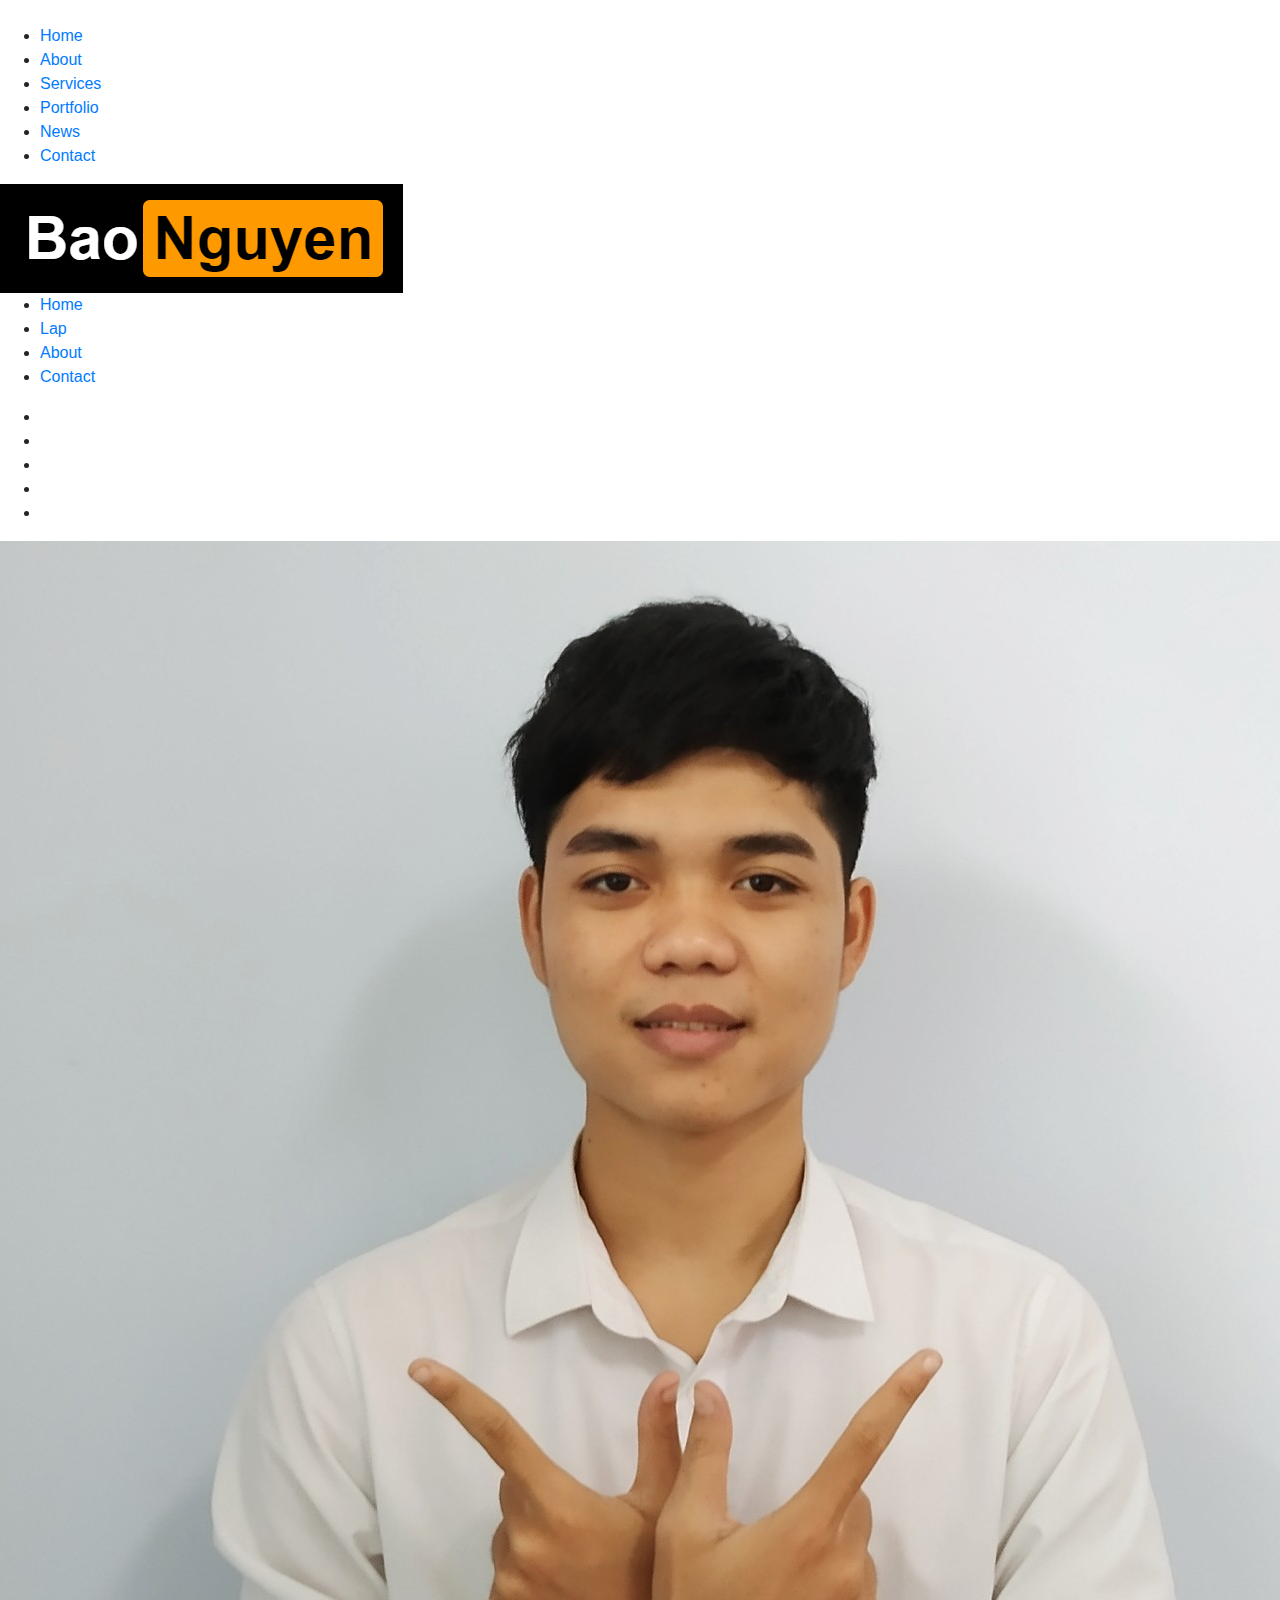
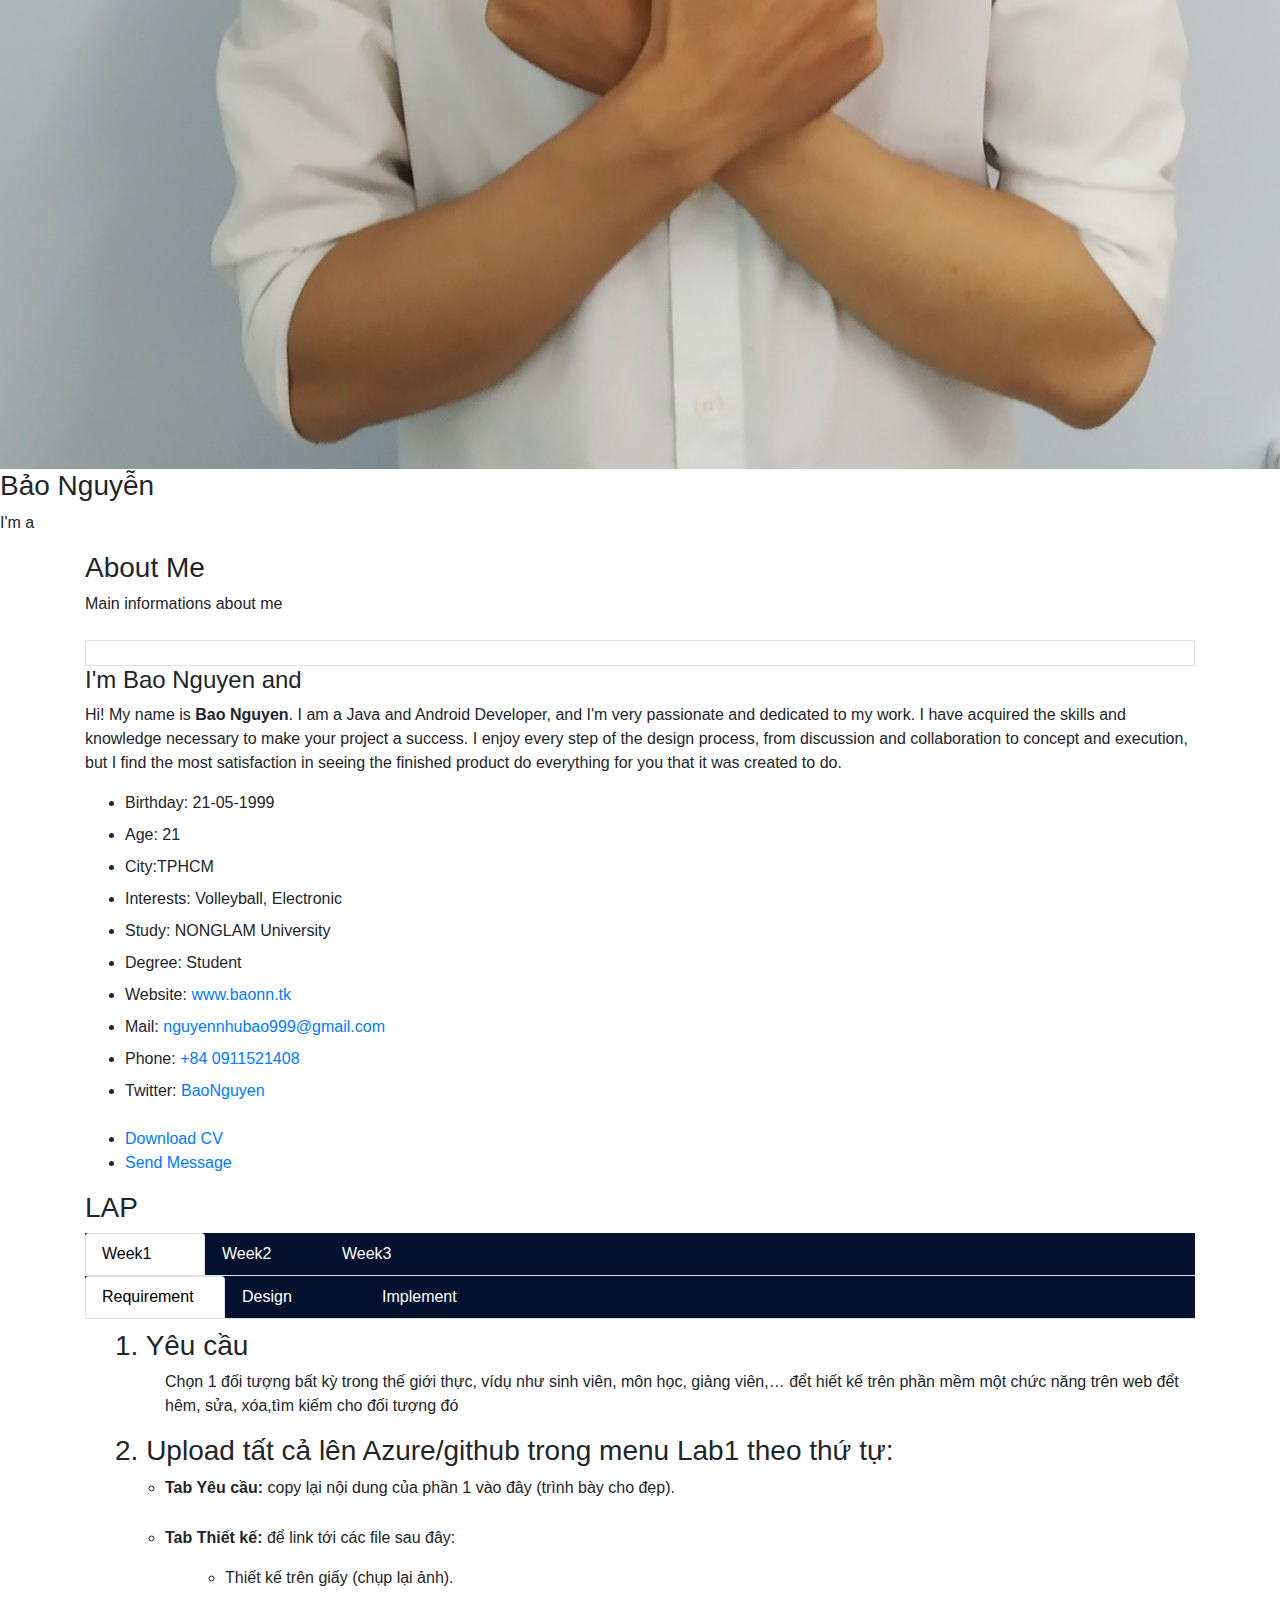
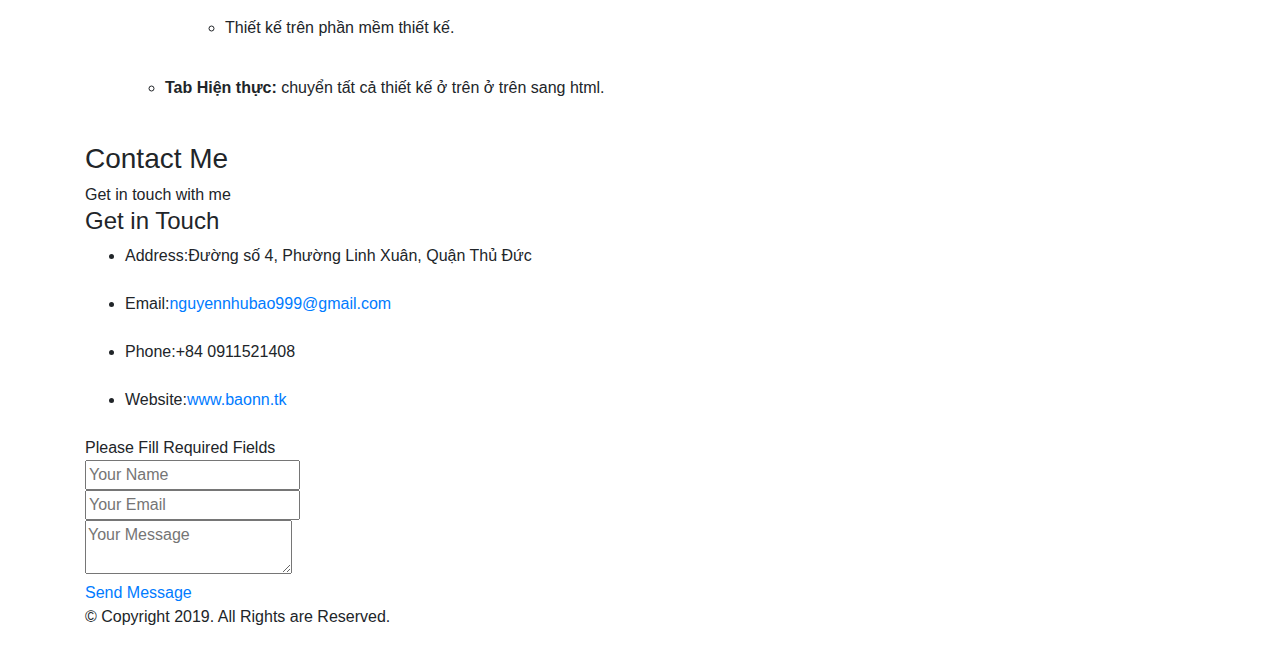
==== index.html @ 35f218ca "github" ====
<!DOCTYPE html>
<!--[if lt IE 7 ]>
<html class="ie ie6" lang="en"> <![endif]-->
<!--[if IE 7 ]>
<html class="ie ie7" lang="en"> <![endif]-->
<!--[if IE 8 ]>
<html class="ie ie8" lang="en"> <![endif]-->
<!--[if (gte IE 9)|!(IE)]><!-->
<html lang="en"> <!--<![endif]-->
<head>

    <meta http-equiv="Content-Type" content="text/html; charset=utf-8"/>

    <meta name="description" content="Name of your web site">
    <meta name="author" content="Marketify">

    <meta name="viewport" content="width=device-width, initial-scale=1, maximum-scale=1">

    <title>Bảo Nguyễn</title>

    <!-- STYLES -->
    <link rel="stylesheet" href="https://maxcdn.bootstrapcdn.com/bootstrap/4.0.0/css/bootstrap.min.css"
          integrity="sha384-Gn5384xqQ1aoWXA+058RXPxPg6fy4IWvTNh0E263XmFcJlSAwiGgFAW/dAiS6JXm" crossorigin="anonymous">
    <link href="https://fonts.googleapis.com/css?family=Montserrat:400,400i,500,500i,600,600i,700,700i,800,800i,900,900i"
          rel="stylesheet">
    <link href="https://fonts.googleapis.com/css?family=Open+Sans:400,400i,600,600i,700,700i,800,800i" rel="stylesheet">
    <link rel="stylesheet" type="text/css" href="css/plugins.css"/>
    <link rel="stylesheet" type="text/css" href="css/style.css"/>
    <link rel="stylesheet" href="css/tab.css">
    <link rel="stylesheet" href="lib/fontawesome-free-5.10.2-web/css/all.css">
    <!--[if lt IE 9]>
    <script type="text/javascript" src="js/modernizr.custom.js"></script> <![endif]-->
    <!-- /STYLES -->

</head>
<body>

<!-- WRAPPER ALL -->
<div class="arlo_tm_wrapper_all">

    <div id="arlo_tm_popup_blog">
        <div class="container">
            <div class="inner_popup scrollable"></div>
        </div>
        <span class="close"><a href="#"></a></span>
    </div>

    <!-- PRELOADER -->
    <div class="arlo_tm_preloader">
        <div class="spinner_wrap">
            <div class="spinner"></div>
        </div>
    </div>
    <!-- /PRELOADER -->

    <!-- MOBILE MENU -->
    <div class="arlo_tm_mobile_header_wrap">
        <div class="main_wrap">
            <div class="logo">
                <img src="img/logo/mobile_logo.png" alt=""/>
            </div>
            <div class="arlo_tm_trigger">
                <div class="hamburger hamburger--collapse-r">
                    <div class="hamburger-box">
                        <div class="hamburger-inner"></div>
                    </div>
                </div>
            </div>
        </div>
        <div class="arlo_tm_mobile_menu_wrap">
            <div class="mob_menu">
                <ul class="anchor_nav">
                    <li><a href="#home">Home</a></li>
                    <li><a href="#about">About</a></li>
                    <li><a href="#lab">Services</a></li>
                    <li><a href="#portfolio">Portfolio</a></li>
                    <li><a href="#news">News</a></li>
                    <li><a href="#contact">Contact</a></li>
                </ul>
            </div>
        </div>
    </div>
    <!-- /MOBILE MENU -->

    <!-- CONTENT -->
    <div class="arlo_tm_content">

        <!-- LEFTPART -->
        <div class="arlo_tm_leftpart_wrap">
            <div class="leftpart_inner">
                <div class="logo_wrap">
                    <a href="#"><img src="img/logo/logo.png" alt=""/></a>
                </div>
                <div class="menu_list_wrap">
                    <ul class="anchor_nav">
                        <li><a href="#home">Home</a></li>
                        <li><a href="#lab">Lap</a></li>
                        <li><a href="#about">About</a></li>
                        <!--						<li><a href="#services">Services</a></li>-->
                        <!--						<li><a href="#portfolio">Portfolio</a></li>-->
                        <!--						<li><a href="#news">News</a></li>-->
                        <li><a href="#contact">Contact</a></li>
                    </ul>
                </div>
                <div class="leftpart_bottom">
                    <div class="social_wrap">
                        <ul>
                            <li><a href="https://www.facebook.com/nguyenhubao"><i class="xcon-facebook"></i></a></li>
                            <li><a href="#"><i class="xcon-twitter"></i></a></li>
                            <li><a href="#"><i class="xcon-linkedin"></i></a></li>
                            <li><a href="#"><i class="xcon-instagram"></i></a></li>
                            <li><a href="#"><i class="xcon-behance"></i></a></li>
                        </ul>
                    </div>
                </div>
                <a class="arlo_tm_resize" href="#"><i class="xcon-angle-left"></i></a>
            </div>
        </div>
        <!-- /LEFTPART -->

        <!-- RIGHTPART -->
        <div class="arlo_tm_rightpart">
            <div class="rightpart_inner">
                <div class="arlo_tm_section" id="home">
                    <div class="arlo_tm_hero_header_wrap">
                        <div class="arlo_tm_universal_box_wrap">
                            <div class="bg_wrap">
                                <div class="overlay_image hero jarallax" data-speed="0.1"></div>
                                <div class="overlay_color hero"></div>
                            </div>
                            <div class="content hero">
                                <div class="inner_content">
                                    <div class="image_wrap">
                                        <img src="img/hero/bao.png" alt=""/>
                                    </div>
                                    <div class="name_holder">
                                        <h3><span>Bảo Nguyễn</span></h3>
                                    </div>
                                    <div class="text_typing">
                                        <p>I'm a <span class="arlo_tm_animation_text_word"></span></p>
                                    </div>
                                </div>
                            </div>
                            <div class="arlo_tm_arrow_wrap bounce anchor">
                                <a href="#about"><i class="xcon-angle-double-down"></i></a>
                            </div>
                        </div>
                    </div>
                </div>

                <!-- ABOUT -->
                <div class="arlo_tm_section relative" id="about">
                    <div class="arlo_tm_about_wrapper_all">
                        <div class="container">
                            <div class="arlo_tm_title_holder">
                                <h3>About Me</h3>
                                <span>Main informations about me</span>
                            </div>
                            <div class="arlo_tm_about_wrap">
                                <div class="author_wrap">
                                    <div class="leftbox">
                                        <div class="about_image_wrap parallax" data-relative-input="true">
                                            <div class="image layer" data-depth="0.1">
                                                <img src="img/about/550x640.jpg" alt=""/>
                                                <div class="inner" data-img-url="img/about/avata.jpg"></div>
                                            </div>
                                            <div class="border layer" data-depth="0.2">
                                                <img src="img/about/550x640.jpg" alt=""/>
                                                <div class="inner"></div>
                                            </div>
                                        </div>

                                    </div>
                                    <div class="rightbox">
                                        <div class="arlo_tm_mini_title_holder">
                                            <h4>I'm Bao Nguyen and <span class="arlo_tm_animation_text_word"></span>
                                            </h4>
                                        </div>
                                        <div class="definition">
                                            <p>Hi! My name is <strong>Bao Nguyen</strong>. I am a Java and Android
                                                Developer, and I'm very passionate and dedicated to my work. I have
                                                acquired the skills and knowledge necessary to make your project a
                                                success. I enjoy every step of the design process, from discussion and
                                                collaboration to concept and execution, but I find the most satisfaction
                                                in seeing the finished product do everything for you that it was created
                                                to do.</p>
                                        </div>
                                        <div class="about_short_contact_wrap">
                                            <ul>
                                                <li>
                                                    <span><label>Birthday:</label> 21-05-1999</span>
                                                </li>
                                                <li>
                                                    <span><label>Age:</label> 21</span>
                                                </li>
                                                <li>
                                                    <span><label>City:</label>TPHCM</span>
                                                </li>
                                                <li>
                                                    <span><label>Interests:</label> Volleyball, Electronic</span>
                                                </li>
                                                <li>
                                                    <span><label>Study:</label> NONGLAM University</span>
                                                </li>
                                                <li>
                                                    <span><label>Degree:</label> Student</span>
                                                </li>
                                                <li>
                                                    <span><label>Website:</label> <a href="http://www.baonn.tk">www.baonn.tk</a></span>
                                                </li>
                                                <li>
                                                    <span><label>Mail:</label> <a
                                                            href="mailto:nguyennhubao999@gmail.com">nguyennhubao999@gmail.com</a></span>
                                                </li>
                                                <li>
                                                    <span><label>Phone:</label> <a href="#">+84 0911521408</a></span>
                                                </li>
                                                <li>
                                                    <span><label>Twitter:</label> <a href="#">BaoNguyen</a></span>
                                                </li>
                                            </ul>
                                        </div>
                                        <div class="buttons_wrap">
                                            <ul>
                                                <li>
                                                    <a href="index.html"><span>Download CV</span></a>
                                                </li>
                                                <li class="anchor">
                                                    <a href="#contact"><span>Send Message</span></a>
                                                </li>
                                            </ul>
                                        </div>
                                    </div>
                                </div>
                            </div>
                        </div>
                    </div>
                </div>
                <!-- /ABOUT -->
                <!-- LAB -->
                <div class="arlo_tm_section" id="lab">
                    <div class="arlo_tm_services_wrap">
                        <div class="container">
                            <div class="arlo_tm_title_holder">
                                <h3>LAP</h3>
                                <!--								<span>Meet our amazing services</span>-->
                            </div>
                            <div class="list_wrap">
                                <!-- Tab links -->
                                <div class="group-tabs">
                                    <!-- Nav tabs -->
                                    <ul class="nav nav-tabs" role="tablist">
                                        <li class="nav-item">
                                            <a class="nav-link active" data-toggle="tab" href="#home1">Week1</a>
                                        </li>

                                        <li class="nav-item">
                                            <a class="nav-link" data-toggle="tab" href="#menu1">Week2</a>
                                        </li>

                                        <li class="nav-item">
                                            <a class="nav-link" data-toggle="tab" href="#menu2">Week3</a>
                                        </li>
                                    </ul>

                                    <!-- Tab panes -->
                                    <div class="tab-content">
                                        <div id="home1" class="container tab-pane fade active show">
                                            <div class="contan">
                                                <ul class=" nav nav-tabs" role="tablist">
                                                    <li class="nav-item items">
                                                        <a class="nav-link active" data-toggle="tab"
                                                           href="#requirement">
                                                            Requirement</a>
                                                    </li>

                                                    <li class="nav-item items">
                                                        <a class="nav-link" data-toggle="tab" href="#design">
                                                            Design</a>
                                                    </li>

                                                    <li class="nav-item">
                                                        <a class="nav-link items" data-toggle="tab" href="#implement">
                                                            Implement</a>
                                                    </li>
                                                </ul>
                                                <div class="tab-content">
                                                    <div id="requirement" class="container tab-pane fade active show">
                                                        <div class="bound">
                                                            <h3>1. Yêu cầu</h3>
                                                            <p class="contents">Chọn 1 đối tượng bất kỳ trong thế giới
                                                                thực, vídụ như sinh viên, môn học, giảng viên,… đểt hiết
                                                                kế trên phần mềm một chức năng trên web đểt hêm, sửa,
                                                                xóa,tìm kiếm cho đối tượng đó</p>
                                                            <h3>2. Upload tất cả lên Azure/github trong menu Lab1 theo
                                                                thứ tự: </h3>
                                                            <div class="rqcontainer">
                                                                <ul class="rqul">
                                                                    <li class="rqli">
                                                                        <p><strong>Tab Yêu cầu:</strong> copy lại nội
                                                                            dung của phần 1 vào đây (trình bày cho đẹp).
                                                                        </p>
                                                                    </li>
                                                                    <li class="rqli">
                                                                        <p><strong>Tab Thiết kế:</strong> để link tới
                                                                            các file sau đây:</p>
                                                                        <ul class="abc">
                                                                            <li class="bca"><p>Thiết kế trên giấy (chụp
                                                                                lại ảnh).</p></li>
                                                                            <li class="bca"><p>Thiết kế trên phần mềm
                                                                                thiết kế.</p></li>
                                                                        </ul>
                                                                    </li>
                                                                    <li class="rqli">
                                                                        <p><strong>Tab Hiện thực:</strong> chuyển tất cả
                                                                            thiết kế ở trên ở trên sang html.</p>
                                                                    </li>
                                                                </ul>
                                                            </div>
                                                        </div>
                                                    </div>
                                                    <div id="design" class="container tab-pane fade">
                                                        <h3>1. Thiết kế trên giấy.</h3>

                                                        <h3>2. Thiết kế trên Figma.</h3>
                                                        <div class="img">
                                                            <div class="content1">
                                                                <div class="img">
                                                                    <h4> Add student</h4>
                                                                    <img src="lab/addstudent.PNG" width="600px"
                                                                         height="300px">
                                                                </div>
                                                                <div class="icondownload">
                                                                    <a download="addstudent.PNG"
                                                                       href="lab/addstudent.PNG" title="ImageName">
                                                                        <i class="fas fa-download"></i>
                                                                    </a>
                                                                </div>
                                                            </div>
                                                            <div class="content1">
                                                                <div class="img">
                                                                    <h4> Edit profile</h4>
                                                                    <img src="lab/editProfile.PNG" width="600px"
                                                                         height="300px">
                                                                </div>
                                                                <div class="icondownload">
                                                                    <a download="editProfile.PNG"
                                                                       href="lab/editProfile.PNG" title="ImageName">
                                                                        <i class="fas fa-download"></i>
                                                                    </a>
                                                                </div>
                                                            </div>
                                                            <div class="content1">
                                                                <div class="img">
                                                                    <h4> Delete Student</h4>
                                                                    <img src="lab/deletestudent.PNG" width="600px"
                                                                         height="300px">
                                                                </div>
                                                                <div class="icondownload">
                                                                    <a download="deletestudent.PNG"
                                                                       href="lab/deletestudent.PNG" title="ImageName">
                                                                        <i class="fas fa-download"></i>
                                                                    </a>
                                                                </div>
                                                            </div>
                                                            <div class="content1">
                                                                <div class="img">
                                                                    <h4> Search student</h4>
                                                                    <img src="lab/searchStudent.PNG" width="600px"
                                                                         height="300px">
                                                                </div>
                                                                <div class="icondownload">
                                                                    <a download="searchStudent.PNG"
                                                                       href="lab/searchStudent.PNG" title="ImageName">
                                                                        <i class="fas fa-download"></i>
                                                                    </a>
                                                                </div>
                                                            </div>
                                                        </div>

                                                    </div>
                                                    <div id="implement" class="container tab-pane fade">
                                                        <div class="bound gh">
                                                            <h3>1> Chuẩn bị.</h3>
                                                            <p> a):Các bạn đăng kí 1 tài khoản github</p>
                                                            <p> b):Các bạn đăng kí 1 tên miền trên trang <a href="https://dot.tk">Dot.tk</a>(Lưu ý: khi tìm kiếm tên miền không nhập ".tk" vào cuối)</p>
                                                            <h3>2> Phần liên kết.</h3>
                                                            <h5>a) Setting trên Domain</h5>
                                                            <p>1:) Đầu tiên bạn đăng nhập vào trang <a href="https://my.freenom.com/">my.freenom.com</a> bạn nào đã đăng kí thì chắc chắn biết trang này.:))</p>
                                                            <p>Trang chủ--> Service --> My Doamains</p>
                                                            <div><img class="github" src="github/b1.PNG"></div>
                                                            <p>Tiếp theo. ở dòng tên miền của bạn click <strong>Manage Domain</strong></p>
                                                            <div><img class="github"src="github/b2.PNG"></div>
                                                            <p> Chọn -><strong>Manage Freenom DNS</strong> </p>
                                                            <div><img class="github"src="github/b3.PNG"></div>
                                                            <p> Tiếp theo chọn <strong>Add Records</strong></p>
                                                            <p>Dòng đầu tiên bạn chỉ nhập vào <strong>Target</strong> Ip 185.199.108.153 đây là ip của github page mình sẽ k giải thích sâu bạn muốn tìm hiểu có thể search google</p>
                                                            <p>2 ô trước để trống</p>
                                                            <p>Tiếp: <strong>Add Records</strong> </p>
                                                            <p>Ở ô <strong>Name</strong> bạn nhập vào <strong>www</strong></p>
                                                            <p>Ở ô <strong>Type</strong> bạn nhấn vào chọn thẻ <strong>CNAME</strong></p>
                                                            <p>Ở ô <strong>Targer</strong> bạn nhập vào tên domain bạn vừa đăng kí. Vd(baonn.tk) sau khi nhập xog nó sẽ như này.</p>
                                                            <p><strong>Nhớ nhấn SAVE CHANGES sau mỗi lần thêm</strong></p>
                                                            <div><img class="github"src="github/b4.PNG"></div>
                                                            <h5>b) Setting trên github</h5>
                                                            <p>1) Sau ki đăng kí tạo mới 1 Repository bạn nào có rồi thì kéo xuống đọc tiếp:))</p>
                                                            <p> Ô name nhập tên gì cũng được</p>
                                                            <p>Làm theo ảnh nha</p>
                                                            <div><img class="github"src="github/gitb1.PNG"></div>
                                                            <div><img class="github"src="github/gitb2.PNG"></div>
                                                            <p>Tiếp nhấn vào<strong>Setting</strong> </p>
                                                            <div><img src="github/gitb3.PNG"width="658px" height="201px"></div>
                                                            <p>Kéo xuống phần <strong>GitHub Pages</strong></p>
                                                            <p>click vào  <strong>None</strong> chọn <strong>master Branch</strong> </p>
                                                            <div><img class="github"src="github/gitb4.PNG"></div>
                                                            <p>Sau khi load lại trang thì bạn kéo xuống lại<strong>GitHub Pages</strong></p>
                                                            <p>Ở ô  <strong>Custom domain</strong>  bạn nhập tên Domain lúc nãy đăng kí vào và nhấn <strong>Save</strong></p>
                                                            <div><img class="github" src="github/gitb5.PNG"></div>
                                                            <h6>Ok Vậy là xong phần setting nhé. Chờ khoảng tầm 5-10p vào ô tìm kiếm gõ tên miền của bạn và tận hưởng.</h6>
                                                            <p> Còn làm sao để up project của bạn lên github  thì google nha.( bạn mình hay xài Gitdesktop còn mình thì không xài cái đó)</p>
                                                            <p> Có nhiều cách lắm chịu khó google đi.</p>
                                                            <h3>Cuối cùng Chúc các bạn thành công. Lỗi thì đăng lên nhóm hỏi.</h3>

                                                        </div>
                                                    </div>

                                                </div>
                                            </div>
                                        </div>
                                        <div id="menu1" class="container tab-pane fade">
                                            <div class="contan">
                                                <ul class=" nav nav-tabs" role="tablist">
                                                    <li class="nav-item">
                                                        <a class="nav-link active" data-toggle="tab"
                                                           href="#requirementweek2">Requirement</a>
                                                    </li>

                                                    <li class="nav-item">
                                                        <a class="nav-link" data-toggle="tab"
                                                           href="#designweek2">Design</a>
                                                    </li>

                                                    <li class="nav-item">
                                                        <a class="nav-link items" data-toggle="tab"
                                                           href="#implementweek2">Implement</a>
                                                    </li>
                                                </ul>
                                                <div class="tab-content">
                                                    <div id="requirementweek2"
                                                         class="container tab-pane fade active show">
                                                        <div class="bound">
                                                            <h3>1. Yêu cầu</h3>
                                                            <p class="contents">Chọn 1 đối tượng bất kỳ trong thế giới
                                                                thực, vídụ như sinh viên, môn học, giảng viên,… đểt hiết
                                                                kế trên phần mềm một chức năng trên web đểt hêm, sửa,
                                                                xóa,tìm kiếm cho đối tượng đó</p>
                                                            <h3>2. Upload tất cả lên Azure/github trong menu Lab1 theo
                                                                thứ tự: </h3>
                                                            <div class="rqcontainer">
                                                                <ul class="rqul">
                                                                    <li class="rqli">
                                                                        <p><strong>Tab Yêu cầu:</strong> copy lại nội
                                                                            dung của phần 1 vào đây (trình bày cho đẹp)
                                                                        </p>
                                                                    </li>
                                                                    <li class="rqli">
                                                                        <p><strong>Tab Thiết kế:</strong> để link tới
                                                                            các file sau đây:</p>
                                                                        <ul class="abc">
                                                                            <li class="bca"><p>Thiết kế trên giấy (chụp
                                                                                lại ảnh)</p></li>
                                                                            <li class="bca"><p>Thiết kế trên phần mềm
                                                                                thiết kế</p></li>
                                                                        </ul>
                                                                    </li>
                                                                    <li class="rqli">
                                                                        <p><strong>Tab Hiện thực:</strong> chuyển tất cả
                                                                            thiết kế ở trên ở trên sang html</p>
                                                                    </li>
                                                                </ul>
                                                            </div>
                                                        </div>
                                                    </div>

                                                    <div id="designweek2" class="container tab-pane fade">
                                                        <div class="bound">
                                                            <h3>1</h3>

                                                        </div>
                                                    </div>
                                                    <div id="implementweek2" class="container tab-pane fade">
                                                        <div class="bound">
                                                            <h3>1> Chuẩn bị.</h3>
                                                            <p> 1.Các bạn đăng kí 1 tài khoản github</p>
                                                            <p> 2.Các bạn đăng kí 1 tên miền trên trang <a href="https://dot.tk">Dot.tk</a>(Lưu ý: khi tìm kiếm tên miền không nhập ".tk" vào cuối)</p>
                                                            <h3>2: Phần liên kết.</h3>
                                                            <h5>a) Setting trên Domain</h5>
                                                            <p>1:) Đầu tiên bạn đăng nhập vào trang <a href="https://my.freenom.com/">my.freenom.com</a> bạn nào đã đăng kí thì chắc chắn biết trang này.:))</p>
                                                            <p>Trang chủ--> Service --> My Doamains</p>
                                                            <img class="github" src="github/b1.PNG">
                                                            <p>Tiếp theo. ở dòng tên miền của bạn click <strong>Manage Domain</strong></p>
                                                            <img class="github"src="github/b2.PNG">
                                                            <p> Chọn -><strong>Manage Freenom DNS</strong> </p>
                                                            <img class="github"src="github/b3.PNG">
                                                            <p> Tiếp theo chọn <strong>Add Records</strong></p>
                                                            <p>Dòng đầu tiên bạn chỉ nhập vào <strong>Target</strong> Ip 185.199.108.153 đây là ip của github page mình sẽ k giải thích sâu bạn muốn tìm hiểu có thể search google</p>
                                                            <p>2 ô trước để trống</p>
                                                            <p>Tiếp: <strong>Add Records</strong> </p>
                                                            <p>Ở ô <strong>Name</strong> bạn nhập vào <strong>www</strong></p>
                                                            <p>Ở ô <strong>Type</strong> bạn nhấn vào chọn thẻ <strong>CNAME</strong></p>
                                                            <p>Ở ô <strong>Targer</strong> bạn nhập vào tên domain bạn vừa đăng kí. Vd(baonn.tk) sau khi nhập xog nó sẽ như này.</p>
                                                            <p><strong>Nhớ nhấn SAVE CHANGES sau mỗi lần thêm</strong></p>
                                                            <img class="github"src="github/b4.PNG">
                                                            <h5>b) Setting trên github</h5>
                                                            <p>1) Sau ki đăng kí tạo mới 1 Repository bạn nào có rồi thì kéo xuống đọc tiếp:))</p>
                                                            <p> Ô name nhập tên gì cũng được</p>
                                                            <p>Làm theo ảnh nha</p>
                                                            <img class="github"src="github/gitb1.PNG">
                                                            <p2>Tiếp nhấn vào<strong>Setting</strong> </p2>
                                                            <img class="github"src="github/gitb2.PNG">
                                                            <p>kép xuống phần <strong>GitHub Pages</strong></p>
                                                            <p>click vào  <strong>None</strong> chọn <strong>master Branch</strong> </p>
                                                                <img src="github/gitb3.PNG">
                                                            <p>Sau khi load lại trang thì bạn kéo xuống lại<strong>GitHub Pages</strong></p>
                                                            <p>Ở ô  <strong>Custom domain</strong>  bạn nhập tên Domain lúc nãy đăng kí vào và nhấn <strong>Save</strong></p>
                                                            <img class="github"src="github/gitb4.PNG">
                                                            <h6>Ok Vậy là xong phần setting nhé. Chờ khoảng tầm 5-10p vào ô tìm kiếm gõ tên miền của bạn và tận hưởng.</h6>
                                                            <p> Còn làm sao để up project của bạn lên github  thì google nha.( bạn mình hay xài Gitdesktop còn mình thì không xài cái đó)</p>
                                                            <p> Có nhiều cách lắm chịu khó google đi.</p>
                                                            <h3>Cuối cùng Chúc các bạn thành công lỗi thì đăng lên nhóm hỏi</h3>
                                                        </div>
                                                    </div>
                                                </div>
                                            </div>
                                        </div>
                                        <div id="menu2" class="container tab-pane fade">
                                            <div class="contan">
                                                <ul class=" nav nav-tabs" role="tablist">
                                                    <li class="nav-item items">
                                                        <a class="nav-link active" data-toggle="tab"
                                                           href="#requirementweek3">Requirement</a>
                                                    </li>

                                                    <li class="nav-item items">
                                                        <a class="nav-link" data-toggle="tab"
                                                           href="#designweek3">Design</a>
                                                    </li>

                                                    <li class="nav-item">
                                                        <a class="nav-link items" data-toggle="tab"
                                                           href="#implementweek3">Implement</a>
                                                    </li>
                                                </ul>
                                                <div class="tab-content">
                                                    <div id="requirementweek3"
                                                         class="container tab-pane fade active show">
                                                        <div class="bound">
                                                            <h3>Requirement</h3>
                                                            <p>Chọn 1 đối tượng bất kỳ trong thế giới thực, vídụ như
                                                                sinh
                                                                viên, môn học, giảng viên,… để thiết kế trên phần mềm
                                                                một
                                                                chức năng trên web đểthêm, sửa, xóa,tìmkiếm cho đối
                                                                tượng
                                                                đó.</p>
                                                        </div>
                                                    </div>

                                                    <div id="designweek3" class="container tab-pane fade">
                                                        <div class="bound">
                                                            <h3>Design</h3>
                                                            <p>Ut enim ad minim veniam, quis nostrud exercitation
                                                                ullamco
                                                                laboris nisi
                                                                ut aliquip ex ea commodo consequat.</p>
                                                        </div>
                                                    </div>
                                                    <div id="implementweek3" class="container tab-pane fade">
                                                        <div class="bound">
                                                            <h3>Implement</h3>
                                                            <p>Ut enim ad minim veniam, quis nostrud exercitation
                                                                ullamco
                                                                laboris nisi
                                                                ut aliquip ex ea commodo consequat.</p>
                                                        </div>
                                                    </div>

                                                </div>
                                            </div>
                                        </div>
                                    </div>
                                </div>

                            </div>
                        </div>
                    </div>
                </div>
                <!-- /SERVICES -->


                <!-- CONTACT & FOOTER -->
                <div class="arlo_tm_section" id="contact">
                    <div class="container">
                        <div class="arlo_tm_title_holder contact">
                            <h3>Contact Me</h3>
                            <span>Get in touch with me</span>
                        </div>
                    </div>
                    <div class="arlo_tm_footer_contact_wrapper_all">
                        <div class="arlo_tm_contact_wrap_all">
                            <div class="container">
                                <div class="leftbox">
                                    <div class="arlo_tm_mini_title_holder contact">
                                        <h4>Get in Touch</h4>
                                    </div>
                                    <div class="short_info_wrap">
                                        <ul>
                                            <li><p><label>Address:</label><span>Đường số 4, Phường Linh Xuân, Quận Thủ Đức</span>
                                            </p></li>
                                            <li><p><label>Email:</label><span><a href="mailto:example@gmail.com">nguyennhubao999@gmail.com</a></span>
                                            </p></li>
                                            <li><p><label>Phone:</label><span>+84 0911521408</span></p></li>
                                            <li><p><label>Website:</label><a href="http://www.baonn.tk">www.baonn.tk</a>
                                            </p></li>
                                        </ul>
                                    </div>
                                </div>
                                <div class="rightbox">
                                    <div class="arlo_tm_contact_wrap">
                                        <div class="main_input_wrap">
                                            <form action="http://frenify.com/" method="post" class="contact_form"
                                                  id="contact_form">
                                                <div class="returnmessage"
                                                     data-success="Your message has been received, We will contact you soon."></div>
                                                <div class="empty_notice"><span>Please Fill Required Fields</span></div>
                                                <div class="wrap">
                                                    <input id="name" type="text" placeholder="Your Name">
                                                </div>
                                                <div class="wrap">
                                                    <input id="email" type="text" placeholder="Your Email">
                                                </div>
                                                <div class="wrap">
                                                    <textarea id="message" placeholder="Your Message"></textarea>
                                                </div>
                                                <div class="arlo_tm_button">
                                                    <a id="send_message" href="#"><span>Send Message</span></a>
                                                </div>
                                            </form>
                                        </div>
                                    </div>
                                </div>
                            </div>
                        </div>
                        <div class="arlo_tm_footer_wrap">
                            <div class="container">
                                <p>&copy; Copyright 2019. All Rights are Reserved.</p>
                            </div>
                        </div>
                    </div>
                </div>
                <!-- /CONTACT & FOOTER -->

            </div>
        </div>
        <!-- /RIGHTPART -->

        <a class="arlo_tm_totop" href="#"></a>

    </div>
</div>
<!-- / WRAPPER ALL -->

<!-- SCRIPTS -->
<script src="https://code.jquery.com/jquery-3.2.1.slim.min.js"
        integrity="sha384-KJ3o2DKtIkvYIK3UENzmM7KCkRr/rE9/Qpg6aAZGJwFDMVNA/GpGFF93hXpG5KkN"
        crossorigin="anonymous"></script>
<script src="https://cdnjs.cloudflare.com/ajax/libs/popper.js/1.12.9/umd/popper.min.js"
        integrity="sha384-ApNbgh9B+Y1QKtv3Rn7W3mgPxhU9K/ScQsAP7hUibX39j7fakFPskvXusvfa0b4Q"
        crossorigin="anonymous"></script>
<script src="https://maxcdn.bootstrapcdn.com/bootstrap/4.0.0/js/bootstrap.min.js"
        integrity="sha384-JZR6Spejh4U02d8jOt6vLEHfe/JQGiRRSQQxSfFWpi1MquVdAyjUar5+76PVCmYl"
        crossorigin="anonymous"></script>

<script src="js/jquery.js"></script>
<!--&lt;!&ndash;&lt;!&ndash;[if lt IE 10]>
<script type="text/javascript" src="js/ie8.js"></script> <![endif]&ndash;&gt;&ndash;&gt;-->
<script src="js/plugins.js"></script>
<script src="js/init.js"></script>
<!-- /SCRIPTS -->
<script src="js/tab.js"></script>

</body>

<!-- Mirrored from frenify.com/envato/marketify/html/arlo/1/index.html by HTTrack Website Copier/3.x [XR&CO'2014], Thu, 12 Sep 2019 03:08:28 GMT -->
</html>
---- css/tab.css ----
.tab {
    overflow: hidden;
    border: 1px solid #ccc;
    background-color: #f1f1f1;
}

/* Style the buttons that are used to open the tab content */
.tab button {
    background-color: inherit;
    float: left;
    border: none;
    outline: none;
    cursor: pointer;
    padding: 14px 16px;
    transition: 0.3s;
}

/* Change background color of buttons on hover */
.tab button:hover {
    background-color: #ddd;
}

/* Create an active/current tablink class */
.tab button.active {
    background-color: #ccc;
}

/* Style the tab content */
.tabcontent {
    display: none;
    padding: 6px 12px;
    border: 1px solid #ccc;
    border-top: none;
}
.nav{
    width: 100%    ;
}
/*.nav-item{*/
/*    width: 100% !important;*/
/*}*/
/*.list_wrap ul li {*/
/*    width:10% !important;*/
/*    padding-left: 0px !important;*/
/*    background-color: #0064FF !important;*/
/*}*/
/*.list_wrap ul li a{*/
/*    color: #FFFFFF;*/
/*}*/
/*.nav-link{*/
/*    width: 100px !important;*/
/*}*/
/*.nav-item{*/
/*    width: 100px !important;*/
/*}*/
.list_wrap .group-tabs .nav .nav-item{
    margin-bottom: 0px;
    padding-left: 0px;
    width: 120px;
    /*background-color: #041230;*/
}
.list_wrap .group-tabs .nav .nav-item .nav-link{
    top:0;
    left: 0;
    bottom: 0;
    right: 0;
    width: 120px;
    color: #ffffff;
}
.list_wrap .group-tabs .nav .nav-item .active{
    color: black;
}
    /*.list_wrap .group-tabs .nav .nav-item .nav-link :hover{*/
    /*    background-color: #0064FF;*/
    /*    color: #FFFFFF;*/
    /*}*/
.tab-content{

}
.tab-content .container .nav .nav-item {
    margin-bottom: 0px;
    padding-left: 0px;
    width: 140px;
    /*background-color: #041230;*/
}
.tab-content .container .nav .nav-item .nav-link{
    width: 140px;
    color: #ffffff;
}
.tab-content .container .nav .nav-item .active{
    color: black;
}
.bound{
    padding-left: 30px;
    margin-top: 10px;
}
.fade{
    height: auto;
    padding-left: 0px;
    padding-right: 0;
}
#home1{
    padding-left: 0;
}
.nav-tabs{
    background-color: #041230;
    margin-left: 0px !important;
}
.rqcontainer .rqul{
     display: flex;
     flex-direction: column;
     justify-content: center;
    padding-left: 50px;
 }
.rqcontainer .rqul li{
    list-style-type: circle;
}
.rqcontainer .rqul .rqli{
    width: max-content !important;
    margin-bottom: 10px !important;
}

.rqcontainer .rqul li p{
    width: max-content;
}
.abc{
    display: flex;
    flex-direction: column;
    justify-content: center;
    padding-left: 60px;
}
.bca{
    width: 100% !important;
    list-style-type: circle;
    margin-bottom: 10px !important;
}
.contents{
    padding-left: 50px  ;
}
.bg-svg{
    width: 100%;
    height: 100%;
}
.content1{
    display: flex;
    flex-direction: row;
    justify-content: space-between;
    align-items: center;
}
.fas{
    font-size: 20px;
}
.icondownload{
    margin: auto;
}
.github{
    margin: 20px 20px;
}
.gh{
    display: flex;
    flex-direction: column;
}
#implement p{
    font-size: 20px;
    font-family: Tahoma;

}
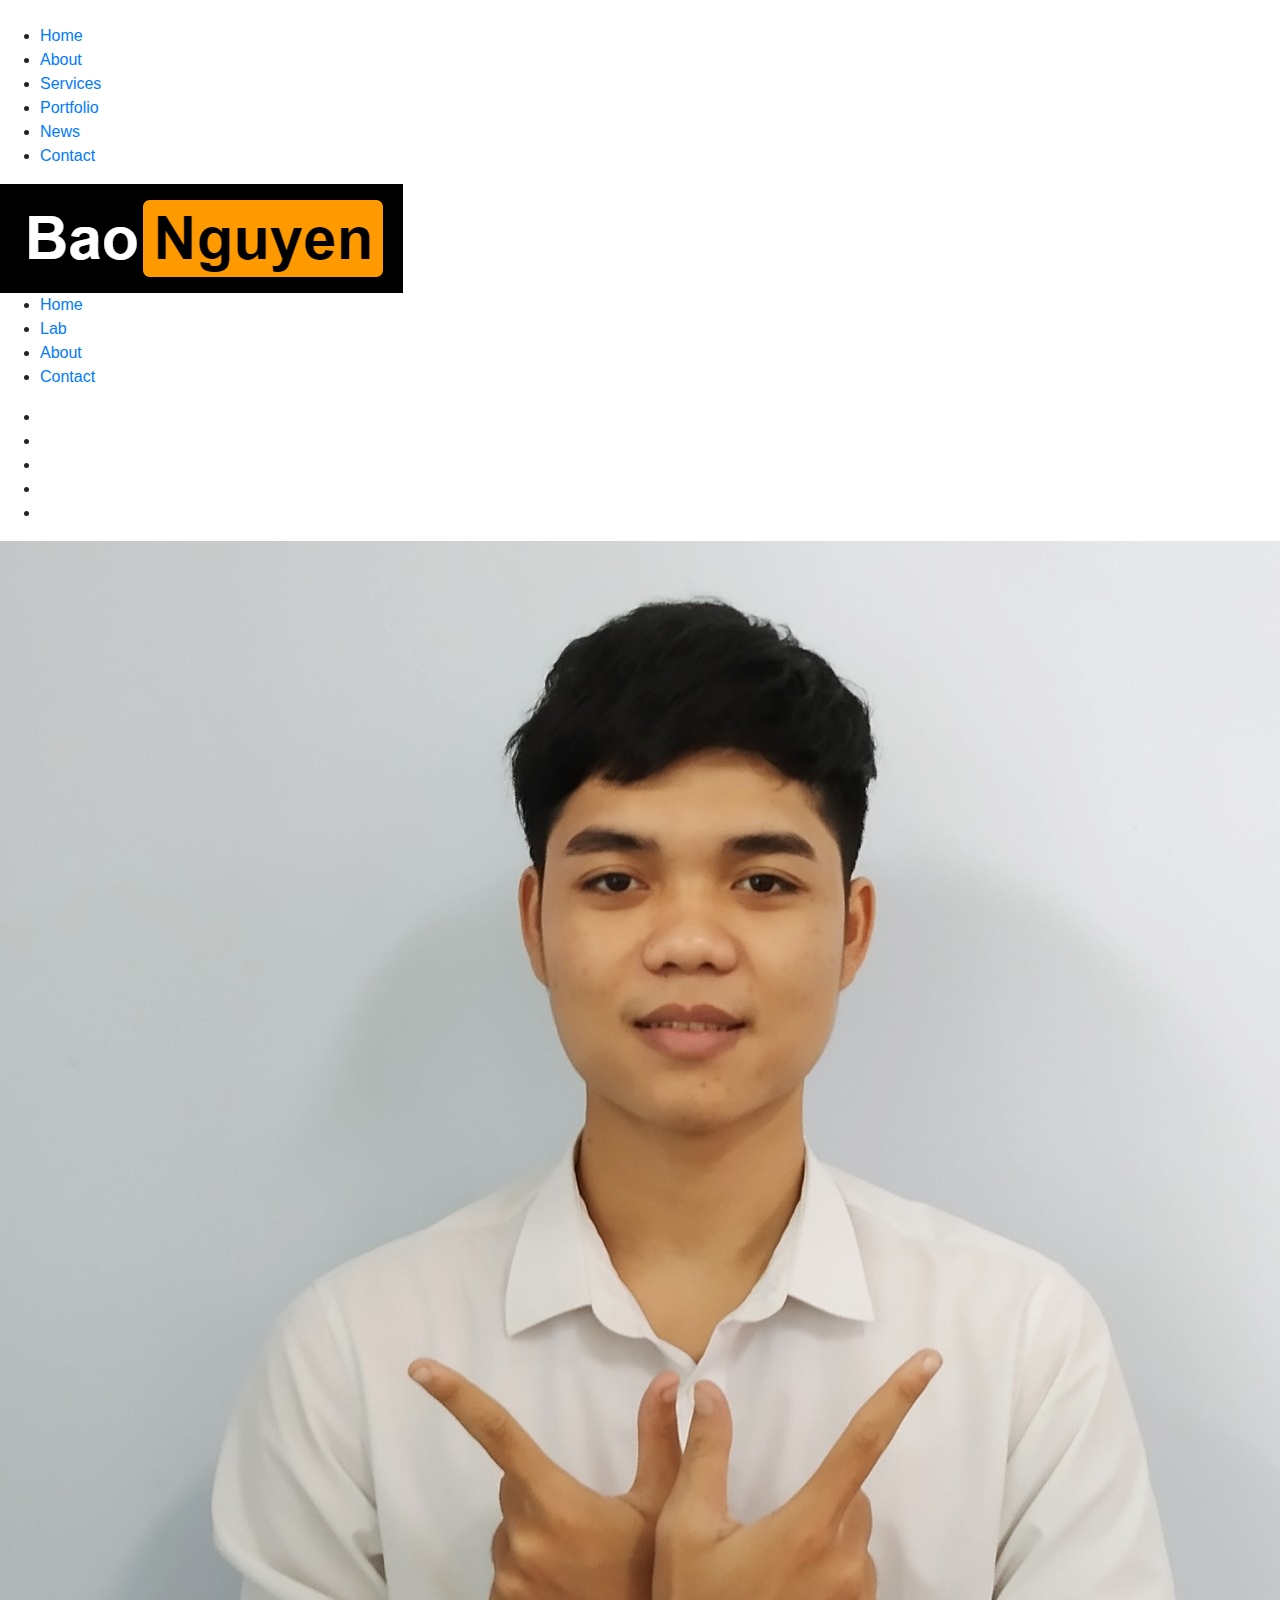
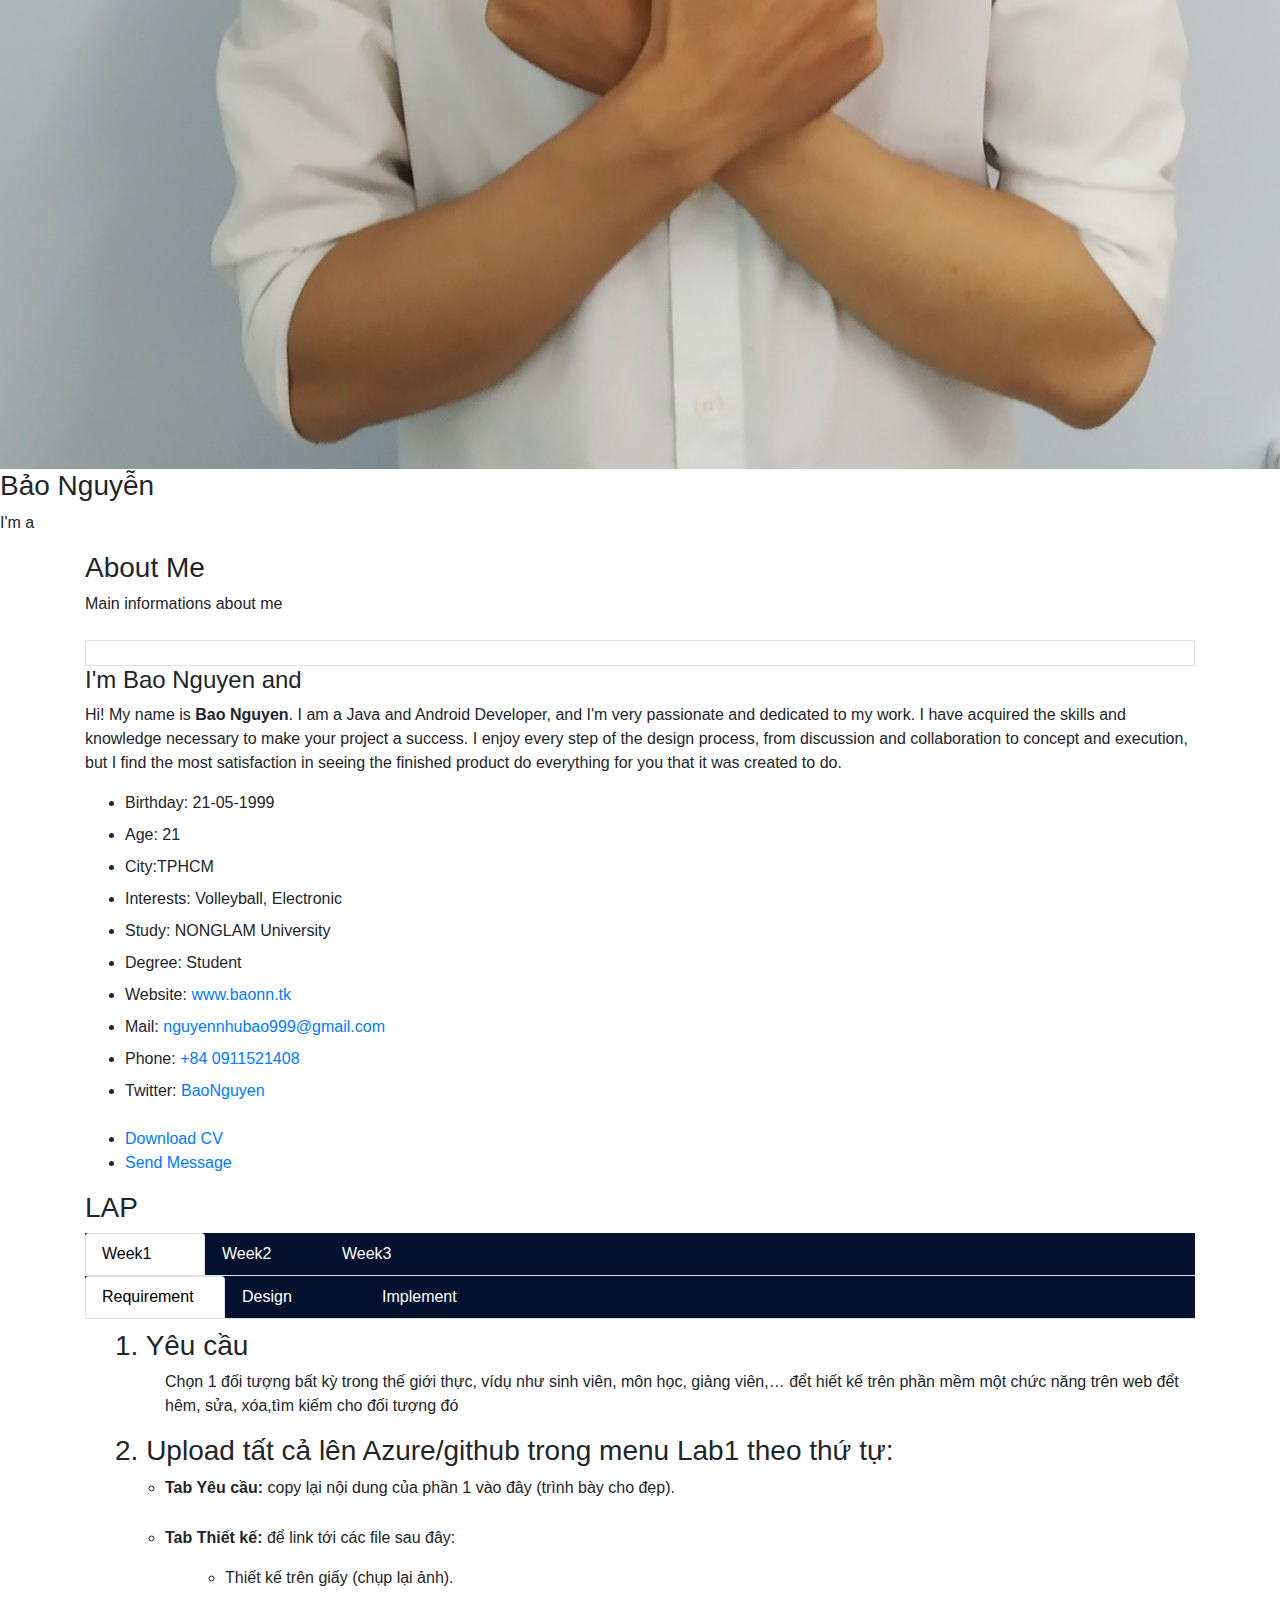
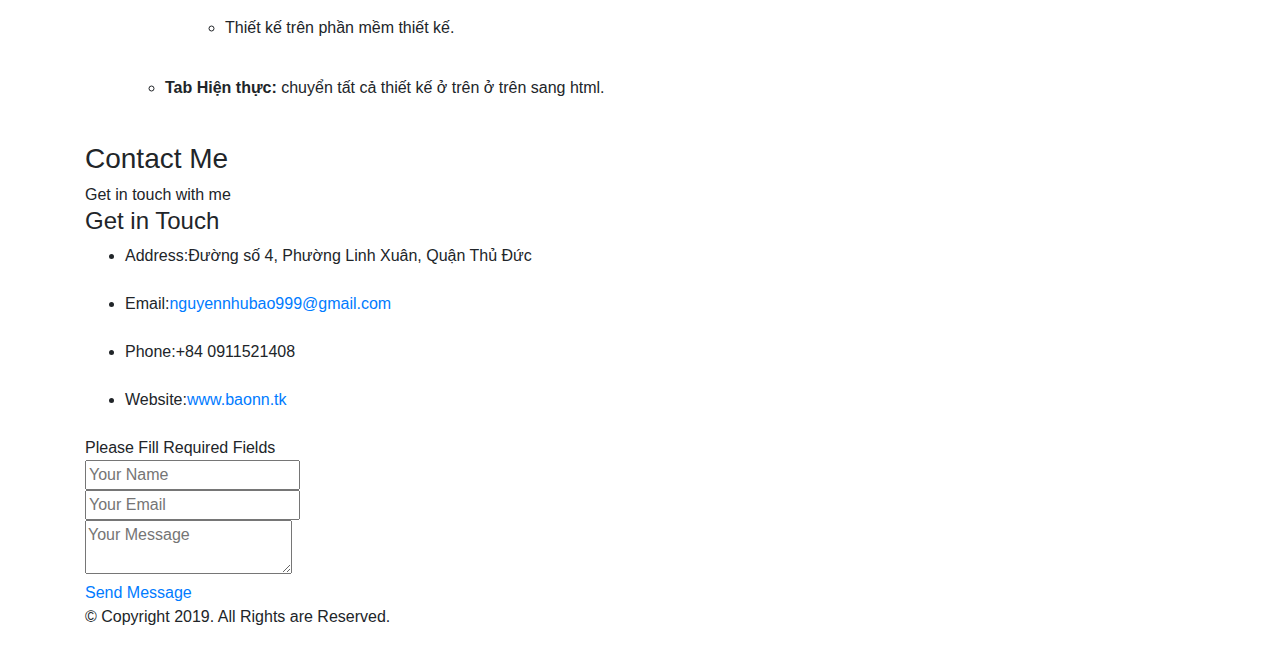
==== commit 9ec5368e: "dot" ====
--- a/index.html
+++ b/index.html
@@ -94,7 +94,7 @@
                 <div class="menu_list_wrap">
                     <ul class="anchor_nav">
                         <li><a href="#home">Home</a></li>
-                        <li><a href="#lab">Lap</a></li>
+                        <li><a href="#lab">Lab</a></li>
                         <li><a href="#about">About</a></li>
                         <!--						<li><a href="#services">Services</a></li>-->
                         <!--						<li><a href="#portfolio">Portfolio</a></li>-->
@@ -383,7 +383,7 @@
                                                         <div class="bound gh">
                                                             <h3>1> Chuẩn bị.</h3>
                                                             <p> a):Các bạn đăng kí 1 tài khoản github</p>
-                                                            <p> b):Các bạn đăng kí 1 tên miền trên trang <a href="https://dot.tk">Dot.tk</a>(Lưu ý: khi tìm kiếm tên miền không nhập ".tk" vào cuối)</p>
+                                                            <p> b):Các bạn đăng kí 1 tên miền trên trang <a href="http://www.dot.tk/en/index.html?lang=en">Dot.tk</a>(Lưu ý: khi tìm kiếm tên miền không nhập ".tk" vào cuối)</p>
                                                             <h3>2> Phần liên kết.</h3>
                                                             <h5>a) Setting trên Domain</h5>
                                                             <p>1:) Đầu tiên bạn đăng nhập vào trang <a href="https://my.freenom.com/">my.freenom.com</a> bạn nào đã đăng kí thì chắc chắn biết trang này.:))</p>
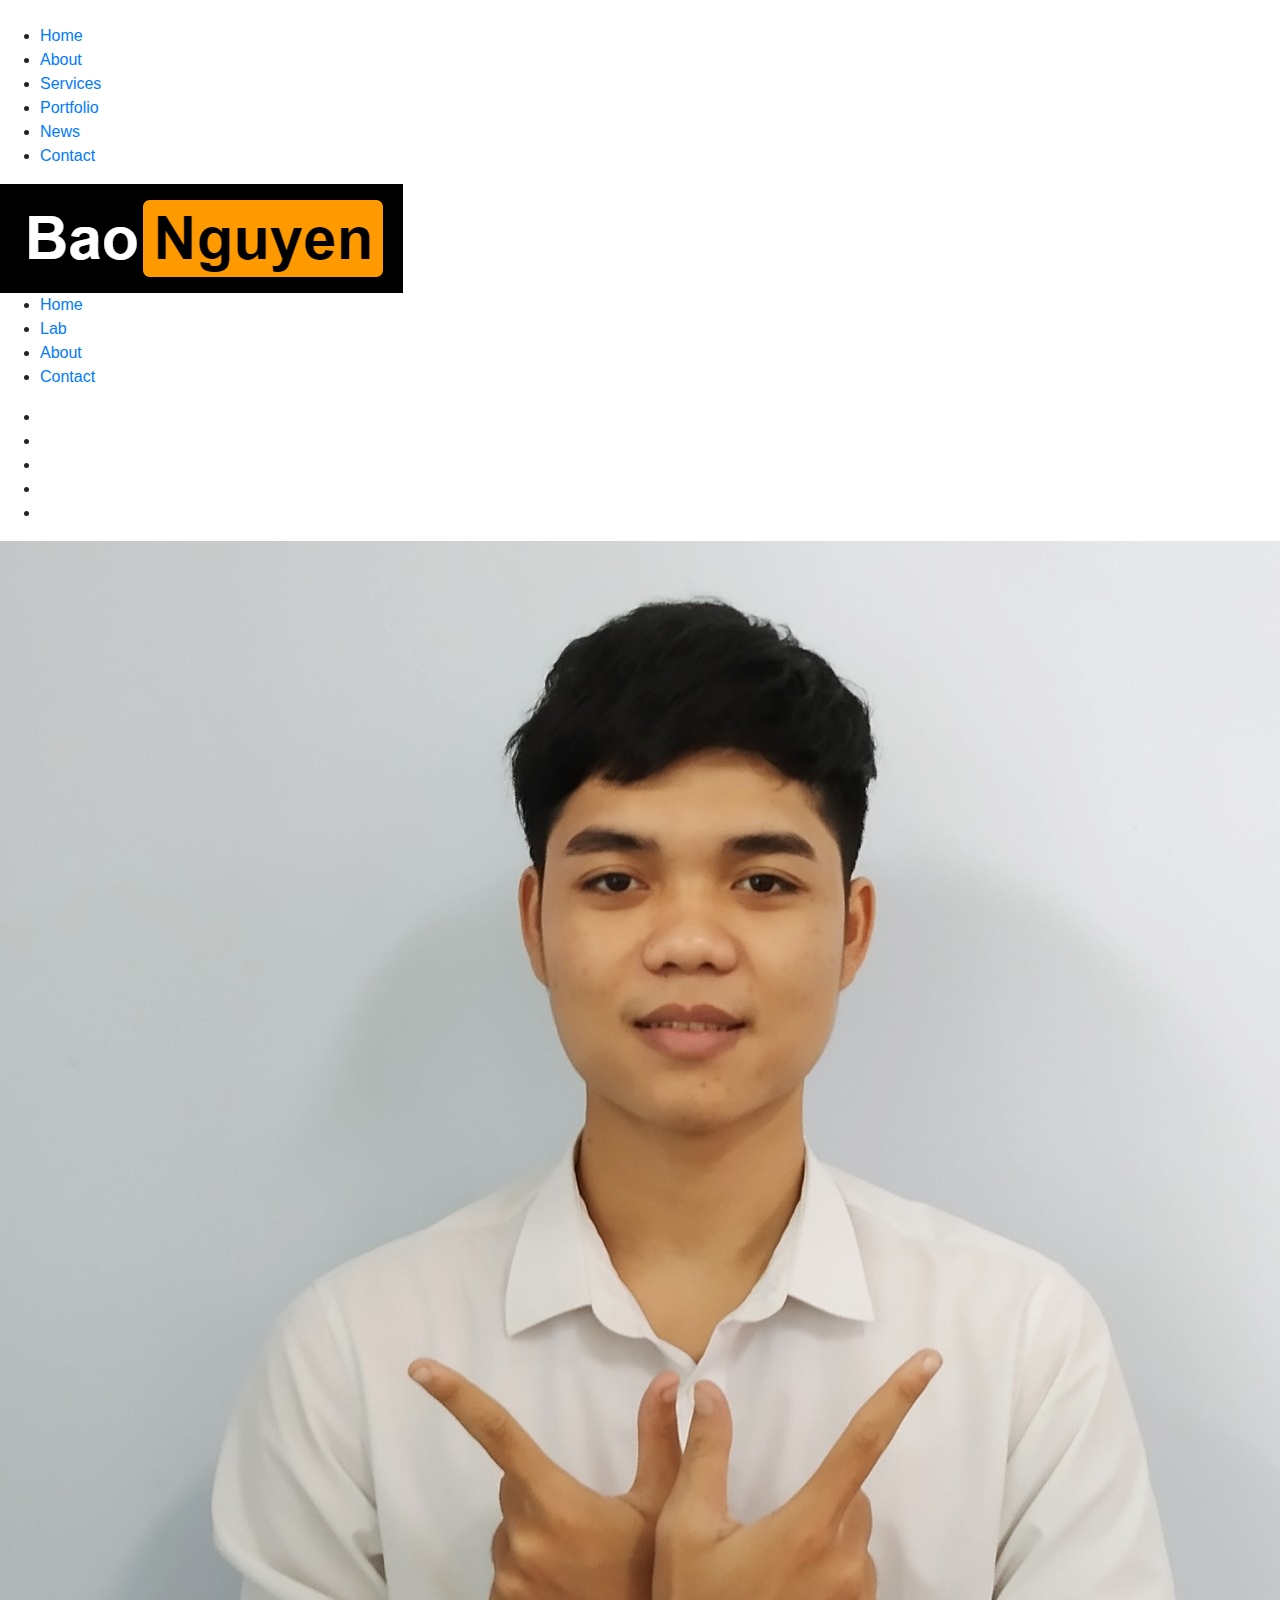
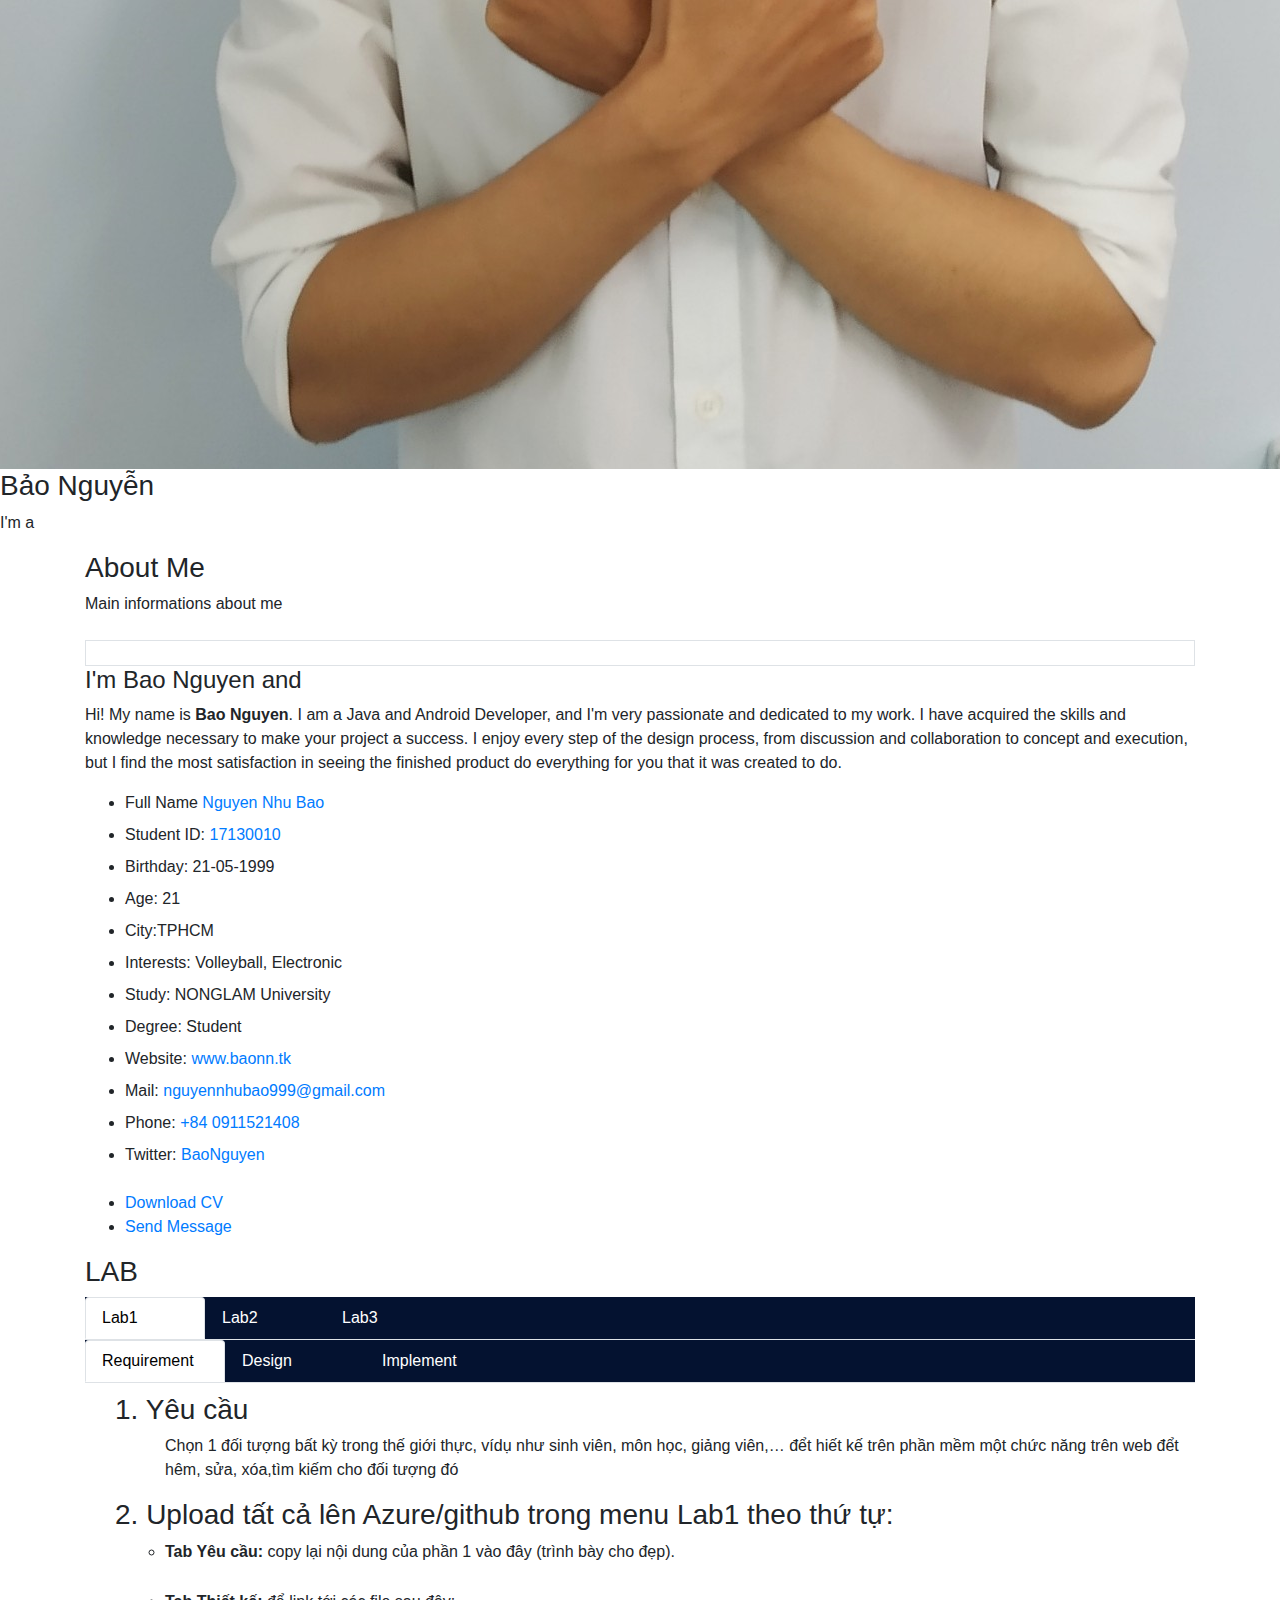
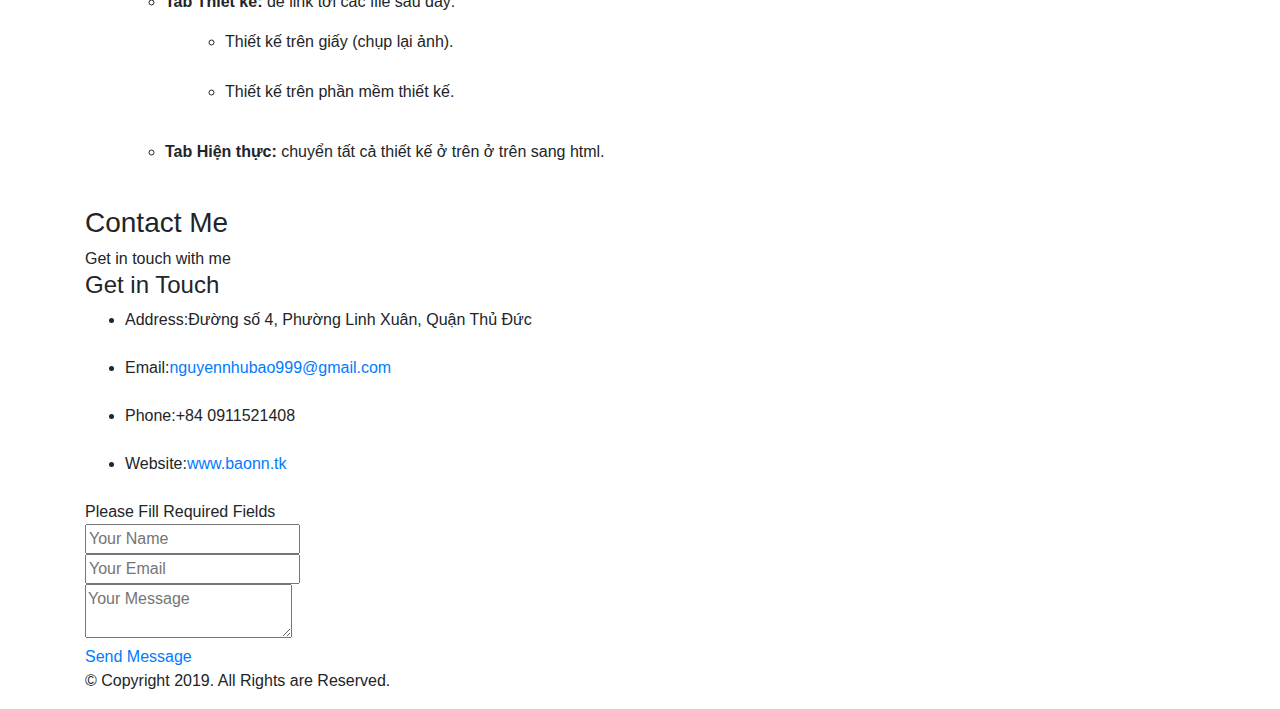
==== commit 06525bfe: "ếdx" ====
--- a/index.html
+++ b/index.html
@@ -188,6 +188,12 @@
                                         <div class="about_short_contact_wrap">
                                             <ul>
                                                 <li>
+                                                    <span><label>Full Name</label> <a href="#">Nguyen Nhu Bao</a></span>
+                                                </li>
+                                                <li>
+                                                    <span><label>Student ID:</label> <a href="#">17130010</a></span>
+                                                </li>
+                                                <li>
                                                     <span><label>Birthday:</label> 21-05-1999</span>
                                                 </li>
                                                 <li>
@@ -218,6 +224,7 @@
                                                 <li>
                                                     <span><label>Twitter:</label> <a href="#">BaoNguyen</a></span>
                                                 </li>
+
                                             </ul>
                                         </div>
                                         <div class="buttons_wrap">
@@ -242,7 +249,7 @@
                     <div class="arlo_tm_services_wrap">
                         <div class="container">
                             <div class="arlo_tm_title_holder">
-                                <h3>LAP</h3>
+                                <h3>LAB</h3>
                                 <!--								<span>Meet our amazing services</span>-->
                             </div>
                             <div class="list_wrap">
@@ -251,15 +258,15 @@
                                     <!-- Nav tabs -->
                                     <ul class="nav nav-tabs" role="tablist">
                                         <li class="nav-item">
-                                            <a class="nav-link active" data-toggle="tab" href="#home1">Week1</a>
+                                            <a class="nav-link active" data-toggle="tab" href="#home1">Lab1</a>
                                         </li>
 
                                         <li class="nav-item">
-                                            <a class="nav-link" data-toggle="tab" href="#menu1">Week2</a>
+                                            <a class="nav-link" data-toggle="tab" href="#menu1">Lab2</a>
                                         </li>
 
                                         <li class="nav-item">
-                                            <a class="nav-link" data-toggle="tab" href="#menu2">Week3</a>
+                                            <a class="nav-link" data-toggle="tab" href="#menu2">Lab3</a>
                                         </li>
                                     </ul>
 
@@ -320,15 +327,66 @@
                                                         </div>
                                                     </div>
                                                     <div id="design" class="container tab-pane fade">
+                                                        <div class="bound">
                                                         <h3>1. Thiết kế trên giấy.</h3>
-
+                                                            <div class="img">
+                                                                <div class="content1">
+                                                                    <div class="img">
+                                                                        <h4> Add student</h4>
+                                                                        <div class="thumb" style="background-image: url(lab/addstudent.jpg)" ></div>
+                                                                    </div>
+                                                                    <div class="icondownload">
+                                                                        <a download="addstudent.jpg"
+                                                                           href="lab/addstudent.jpg" title="ImageName">
+                                                                            <i class="fas fa-download"></i>
+                                                                        </a>
+                                                                    </div>
+                                                                </div>
+                                                                <div class="content1">
+                                                                    <div class="img">
+                                                                        <h4> Edit profile</h4>
+                                                                        <div class="thumb" style="background-image: url(lab/editprofile.jpg)" ></div>
+                                                                    </div>
+                                                                    <div class="icondownload">
+                                                                        <a download="editprofile.jpg"
+                                                                           href="lab/editprofile.jpg" title="ImageName">
+                                                                            <i class="fas fa-download"></i>
+                                                                        </a>
+                                                                    </div>
+                                                                </div>
+                                                                <div class="content1 hiden">
+                                                                    <div class="img">
+                                                                        <h4> Delete Student</h4>
+                                                                        <div class="thumb" style="background-image: url(lab/addstudent.jpg)" ></div>
+                                                                    </div>
+                                                                    <div class="icondownload">
+                                                                        <a download="deletestudent.PNG"
+                                                                           href="lab/deletestudent.PNG" title="ImageName">
+                                                                            <i class="fas fa-download"></i>
+                                                                        </a>
+                                                                    </div>
+                                                                </div>
+                                                                <div class="content1">
+                                                                    <div class="img">
+                                                                        <h4> Search student</h4>
+                                                                        <div class="thumb" style="background-image: url(lab/searchStudent.jpg)" ></div>
+                                                                    </div>
+                                                                    <div class="icondownload">
+                                                                        <a download="searchStudent.jpg"
+                                                                           href="lab/searchStudent.jpg" title="ImageName">
+                                                                            <i class="fas fa-download"></i>
+                                                                        </a>
+                                                                    </div>
+                                                                </div>
+
+                                                            </div>
                                                         <h3>2. Thiết kế trên Figma.</h3>
                                                         <div class="img">
                                                             <div class="content1">
                                                                 <div class="img">
                                                                     <h4> Add student</h4>
                                                                     <img src="lab/addstudent.PNG" width="600px"
-                                                                         height="300px">
+                                                                         height="300px" >
                                                                 </div>
                                                                 <div class="icondownload">
                                                                     <a download="addstudent.PNG"
@@ -350,11 +408,11 @@
                                                                     </a>
                                                                 </div>
                                                             </div>
-                                                            <div class="content1">
+                                                            <div class="content1 hiden">
                                                                 <div class="img">
                                                                     <h4> Delete Student</h4>
                                                                     <img src="lab/deletestudent.PNG" width="600px"
-                                                                         height="300px">
+                                                                         height="300px" >
                                                                 </div>
                                                                 <div class="icondownload">
                                                                     <a download="deletestudent.PNG"
@@ -366,8 +424,8 @@
                                                             <div class="content1">
                                                                 <div class="img">
                                                                     <h4> Search student</h4>
-                                                                    <img src="lab/searchStudent.PNG" width="600px"
-                                                                         height="300px">
+                                                                    <img src="lab/searchStudent.PNG" width="1000px"
+                                                                         height="500px">
                                                                 </div>
                                                                 <div class="icondownload">
                                                                     <a download="searchStudent.PNG"
@@ -376,51 +434,21 @@
                                                                     </a>
                                                                 </div>
                                                             </div>
-                                                        </div>
-
+                                                            <a class="all" download="all_17130010.zip"
+                                                               href="lab/all_17130010.zip" title="ImageName">
+                                                                Download ALL <i class="fas fa-download"></i>
+                                                            </a>
+                                                        </div>
+                                                        </div>
                                                     </div>
                                                     <div id="implement" class="container tab-pane fade">
                                                         <div class="bound gh">
-                                                            <h3>1> Chuẩn bị.</h3>
-                                                            <p> a):Các bạn đăng kí 1 tài khoản github</p>
-                                                            <p> b):Các bạn đăng kí 1 tên miền trên trang <a href="http://www.dot.tk/en/index.html?lang=en">Dot.tk</a>(Lưu ý: khi tìm kiếm tên miền không nhập ".tk" vào cuối)</p>
-                                                            <h3>2> Phần liên kết.</h3>
-                                                            <h5>a) Setting trên Domain</h5>
-                                                            <p>1:) Đầu tiên bạn đăng nhập vào trang <a href="https://my.freenom.com/">my.freenom.com</a> bạn nào đã đăng kí thì chắc chắn biết trang này.:))</p>
-                                                            <p>Trang chủ--> Service --> My Doamains</p>
-                                                            <div><img class="github" src="github/b1.PNG"></div>
-                                                            <p>Tiếp theo. ở dòng tên miền của bạn click <strong>Manage Domain</strong></p>
-                                                            <div><img class="github"src="github/b2.PNG"></div>
-                                                            <p> Chọn -><strong>Manage Freenom DNS</strong> </p>
-                                                            <div><img class="github"src="github/b3.PNG"></div>
-                                                            <p> Tiếp theo chọn <strong>Add Records</strong></p>
-                                                            <p>Dòng đầu tiên bạn chỉ nhập vào <strong>Target</strong> Ip 185.199.108.153 đây là ip của github page mình sẽ k giải thích sâu bạn muốn tìm hiểu có thể search google</p>
-                                                            <p>2 ô trước để trống</p>
-                                                            <p>Tiếp: <strong>Add Records</strong> </p>
-                                                            <p>Ở ô <strong>Name</strong> bạn nhập vào <strong>www</strong></p>
-                                                            <p>Ở ô <strong>Type</strong> bạn nhấn vào chọn thẻ <strong>CNAME</strong></p>
-                                                            <p>Ở ô <strong>Targer</strong> bạn nhập vào tên domain bạn vừa đăng kí. Vd(baonn.tk) sau khi nhập xog nó sẽ như này.</p>
-                                                            <p><strong>Nhớ nhấn SAVE CHANGES sau mỗi lần thêm</strong></p>
-                                                            <div><img class="github"src="github/b4.PNG"></div>
-                                                            <h5>b) Setting trên github</h5>
-                                                            <p>1) Sau ki đăng kí tạo mới 1 Repository bạn nào có rồi thì kéo xuống đọc tiếp:))</p>
-                                                            <p> Ô name nhập tên gì cũng được</p>
-                                                            <p>Làm theo ảnh nha</p>
-                                                            <div><img class="github"src="github/gitb1.PNG"></div>
-                                                            <div><img class="github"src="github/gitb2.PNG"></div>
-                                                            <p>Tiếp nhấn vào<strong>Setting</strong> </p>
-                                                            <div><img src="github/gitb3.PNG"width="658px" height="201px"></div>
-                                                            <p>Kéo xuống phần <strong>GitHub Pages</strong></p>
-                                                            <p>click vào  <strong>None</strong> chọn <strong>master Branch</strong> </p>
-                                                            <div><img class="github"src="github/gitb4.PNG"></div>
-                                                            <p>Sau khi load lại trang thì bạn kéo xuống lại<strong>GitHub Pages</strong></p>
-                                                            <p>Ở ô  <strong>Custom domain</strong>  bạn nhập tên Domain lúc nãy đăng kí vào và nhấn <strong>Save</strong></p>
-                                                            <div><img class="github" src="github/gitb5.PNG"></div>
-                                                            <h6>Ok Vậy là xong phần setting nhé. Chờ khoảng tầm 5-10p vào ô tìm kiếm gõ tên miền của bạn và tận hưởng.</h6>
-                                                            <p> Còn làm sao để up project của bạn lên github  thì google nha.( bạn mình hay xài Gitdesktop còn mình thì không xài cái đó)</p>
-                                                            <p> Có nhiều cách lắm chịu khó google đi.</p>
-                                                            <h3>Cuối cùng Chúc các bạn thành công. Lỗi thì đăng lên nhóm hỏi.</h3>
-
+                                                        <iframe width="800px" height="600px" src="lab/addstudent.html"></iframe>
+                                                        <a download="addstudent.html" href="lab/addstudent.html" >ADD SUDENT  <i class="fas fa-download"></i> </a>
+                                                            <iframe width="800px" height="500px" src="lab/editprofile.html"></iframe>
+                                                        <a download="addstudent.html" href="lab/editprofile.html" >EDIT PROFILE  <i class="fas fa-download"></i></a>
+                                                            <iframe width="1000px" height="500px" src="lab/searchStudent.html"></iframe>
+                                                        <a download="addstudent.html" href="lab/searchStudent.html" >SEARCH STUDENT  <i class="fas fa-download"></i></a>
                                                         </div>
                                                     </div>
 
@@ -434,7 +462,10 @@
                                                         <a class="nav-link active" data-toggle="tab"
                                                            href="#requirementweek2">Requirement</a>
                                                     </li>
-
+                                                    <li class="nav-item">
+                                                        <a class="nav-link" data-toggle="tab"
+                                                           href="#scenarioweek2">Scenario</a>
+                                                    </li>
                                                     <li class="nav-item">
                                                         <a class="nav-link" data-toggle="tab"
                                                            href="#designweek2">Design</a>
@@ -449,86 +480,60 @@
                                                     <div id="requirementweek2"
                                                          class="container tab-pane fade active show">
                                                         <div class="bound">
-                                                            <h3>1. Yêu cầu</h3>
-                                                            <p class="contents">Chọn 1 đối tượng bất kỳ trong thế giới
-                                                                thực, vídụ như sinh viên, môn học, giảng viên,… đểt hiết
-                                                                kế trên phần mềm một chức năng trên web đểt hêm, sửa,
-                                                                xóa,tìm kiếm cho đối tượng đó</p>
-                                                            <h3>2. Upload tất cả lên Azure/github trong menu Lab1 theo
-                                                                thứ tự: </h3>
                                                             <div class="rqcontainer">
                                                                 <ul class="rqul">
                                                                     <li class="rqli">
-                                                                        <p><strong>Tab Yêu cầu:</strong> copy lại nội
-                                                                            dung của phần 1 vào đây (trình bày cho đẹp)
-                                                                        </p>
+                                                                        <p><strong>(1) Tạo 1 user scenario</strong></p>
                                                                     </li>
                                                                     <li class="rqli">
-                                                                        <p><strong>Tab Thiết kế:</strong> để link tới
-                                                                            các file sau đây:</p>
-                                                                        <ul class="abc">
-                                                                            <li class="bca"><p>Thiết kế trên giấy (chụp
-                                                                                lại ảnh)</p></li>
-                                                                            <li class="bca"><p>Thiết kế trên phần mềm
-                                                                                thiết kế</p></li>
-                                                                        </ul>
+                                                                        <p><strong>(2) Chọn 1 bước trong user scenario để thiết kế 1
+                                                                            form giao diện Web trên công cụ thiết kế đã chọn
+                                                                        </strong></p><p><strong>. Sau đó tạo ra file html tương ứng cho thiết kế này</strong></p>
+<!--                                                                        <ul class="abc">-->
+<!--                                                                            <li class="bca"><p>Thiết kế trên giấy (chụp-->
+<!--                                                                                lại ảnh)</p></li>-->
+<!--                                                                            <li class="bca"><p>Thiết kế trên phần mềm-->
+<!--                                                                                thiết kế</p></li>-->
+<!--                                                                        </ul>-->
                                                                     </li>
                                                                     <li class="rqli">
-                                                                        <p><strong>Tab Hiện thực:</strong> chuyển tất cả
-                                                                            thiết kế ở trên ở trên sang html</p>
+                                                                        <p><strong> Upload lênAzure / github: trong file html có chèn hình ảnh của user scenario ở (1) và đường dẫn của file thiết kế ở (2).</strong> </p>
                                                                     </li>
                                                                 </ul>
                                                             </div>
                                                         </div>
                                                     </div>
-
+                                                    <div id="scenarioweek2" class="container tab-pane fade">
+                                                        <div class="bound">
+                                                            <div class="rqcontainer">
+                                                            <ul class="rqul">
+                                                                <li class="rqli"><p>Người dùng muốn mua điện thoại thì phải qua các bước sau.</p></li>
+                                                            </ul>
+                                                               <div class="imgsenario"></div>
+                                                            </div>
+                                                        </div>
+                                                    </div>
                                                     <div id="designweek2" class="container tab-pane fade">
-                                                        <div class="bound">
-                                                            <h3>1</h3>
-
-                                                        </div>
+                                                       <div class="bound">
+                                                           <h4> Sketch</h4>
+
+                                                           <h4> FIGMA</h4>
+                                                           <div class="content1">
+                                                               <div class="img">
+                                                                   <div id="imgbyphone" class="imgbyphone" ></div>
+                                                               </div>
+                                                               <div class="icondownload">
+                                                                   <a download="byphone.PNG"
+                                                                      href="lab/byphone.PNG" title="ImageName">
+                                                                       <i class="fas fa-download"></i>
+                                                                   </a>
+                                                               </div>
+                                                           </div>
+<!--                                                          <div class="imgbyphone"></div>-->
+                                                       </div>
                                                     </div>
                                                     <div id="implementweek2" class="container tab-pane fade">
-                                                        <div class="bound">
-                                                            <h3>1> Chuẩn bị.</h3>
-                                                            <p> 1.Các bạn đăng kí 1 tài khoản github</p>
-                                                            <p> 2.Các bạn đăng kí 1 tên miền trên trang <a href="https://dot.tk">Dot.tk</a>(Lưu ý: khi tìm kiếm tên miền không nhập ".tk" vào cuối)</p>
-                                                            <h3>2: Phần liên kết.</h3>
-                                                            <h5>a) Setting trên Domain</h5>
-                                                            <p>1:) Đầu tiên bạn đăng nhập vào trang <a href="https://my.freenom.com/">my.freenom.com</a> bạn nào đã đăng kí thì chắc chắn biết trang này.:))</p>
-                                                            <p>Trang chủ--> Service --> My Doamains</p>
-                                                            <img class="github" src="github/b1.PNG">
-                                                            <p>Tiếp theo. ở dòng tên miền của bạn click <strong>Manage Domain</strong></p>
-                                                            <img class="github"src="github/b2.PNG">
-                                                            <p> Chọn -><strong>Manage Freenom DNS</strong> </p>
-                                                            <img class="github"src="github/b3.PNG">
-                                                            <p> Tiếp theo chọn <strong>Add Records</strong></p>
-                                                            <p>Dòng đầu tiên bạn chỉ nhập vào <strong>Target</strong> Ip 185.199.108.153 đây là ip của github page mình sẽ k giải thích sâu bạn muốn tìm hiểu có thể search google</p>
-                                                            <p>2 ô trước để trống</p>
-                                                            <p>Tiếp: <strong>Add Records</strong> </p>
-                                                            <p>Ở ô <strong>Name</strong> bạn nhập vào <strong>www</strong></p>
-                                                            <p>Ở ô <strong>Type</strong> bạn nhấn vào chọn thẻ <strong>CNAME</strong></p>
-                                                            <p>Ở ô <strong>Targer</strong> bạn nhập vào tên domain bạn vừa đăng kí. Vd(baonn.tk) sau khi nhập xog nó sẽ như này.</p>
-                                                            <p><strong>Nhớ nhấn SAVE CHANGES sau mỗi lần thêm</strong></p>
-                                                            <img class="github"src="github/b4.PNG">
-                                                            <h5>b) Setting trên github</h5>
-                                                            <p>1) Sau ki đăng kí tạo mới 1 Repository bạn nào có rồi thì kéo xuống đọc tiếp:))</p>
-                                                            <p> Ô name nhập tên gì cũng được</p>
-                                                            <p>Làm theo ảnh nha</p>
-                                                            <img class="github"src="github/gitb1.PNG">
-                                                            <p2>Tiếp nhấn vào<strong>Setting</strong> </p2>
-                                                            <img class="github"src="github/gitb2.PNG">
-                                                            <p>kép xuống phần <strong>GitHub Pages</strong></p>
-                                                            <p>click vào  <strong>None</strong> chọn <strong>master Branch</strong> </p>
-                                                                <img src="github/gitb3.PNG">
-                                                            <p>Sau khi load lại trang thì bạn kéo xuống lại<strong>GitHub Pages</strong></p>
-                                                            <p>Ở ô  <strong>Custom domain</strong>  bạn nhập tên Domain lúc nãy đăng kí vào và nhấn <strong>Save</strong></p>
-                                                            <img class="github"src="github/gitb4.PNG">
-                                                            <h6>Ok Vậy là xong phần setting nhé. Chờ khoảng tầm 5-10p vào ô tìm kiếm gõ tên miền của bạn và tận hưởng.</h6>
-                                                            <p> Còn làm sao để up project của bạn lên github  thì google nha.( bạn mình hay xài Gitdesktop còn mình thì không xài cái đó)</p>
-                                                            <p> Có nhiều cách lắm chịu khó google đi.</p>
-                                                            <h3>Cuối cùng Chúc các bạn thành công lỗi thì đăng lên nhóm hỏi</h3>
-                                                        </div>
+
                                                     </div>
                                                 </div>
                                             </div>
--- a/css/tab.css
+++ b/css/tab.css
@@ -163,4 +163,32 @@
     font-size: 20px;
     font-family: Tahoma;
 
-}+}
+.all{
+    width: 100px;
+    height: 40px;
+    background-color: #0064FF;
+    color: #FFFFFF;
+}
+.hiden{
+    display: none!important;
+}
+.thumb{
+    width: 800px;
+    height: 600px;
+    background-image:none ;
+    background-position: center center;
+    background-size: cover;
+}
+.imgsenario{
+    width: 600px;
+    height: 500px;
+    background-image: url(../lab/senario.PNG);
+
+    background-repeat: round;
+}
+.imgbyphone{
+    width: 500px;
+    height: 500px;
+    background-image: url(../lab/byphone.PNG);
+}
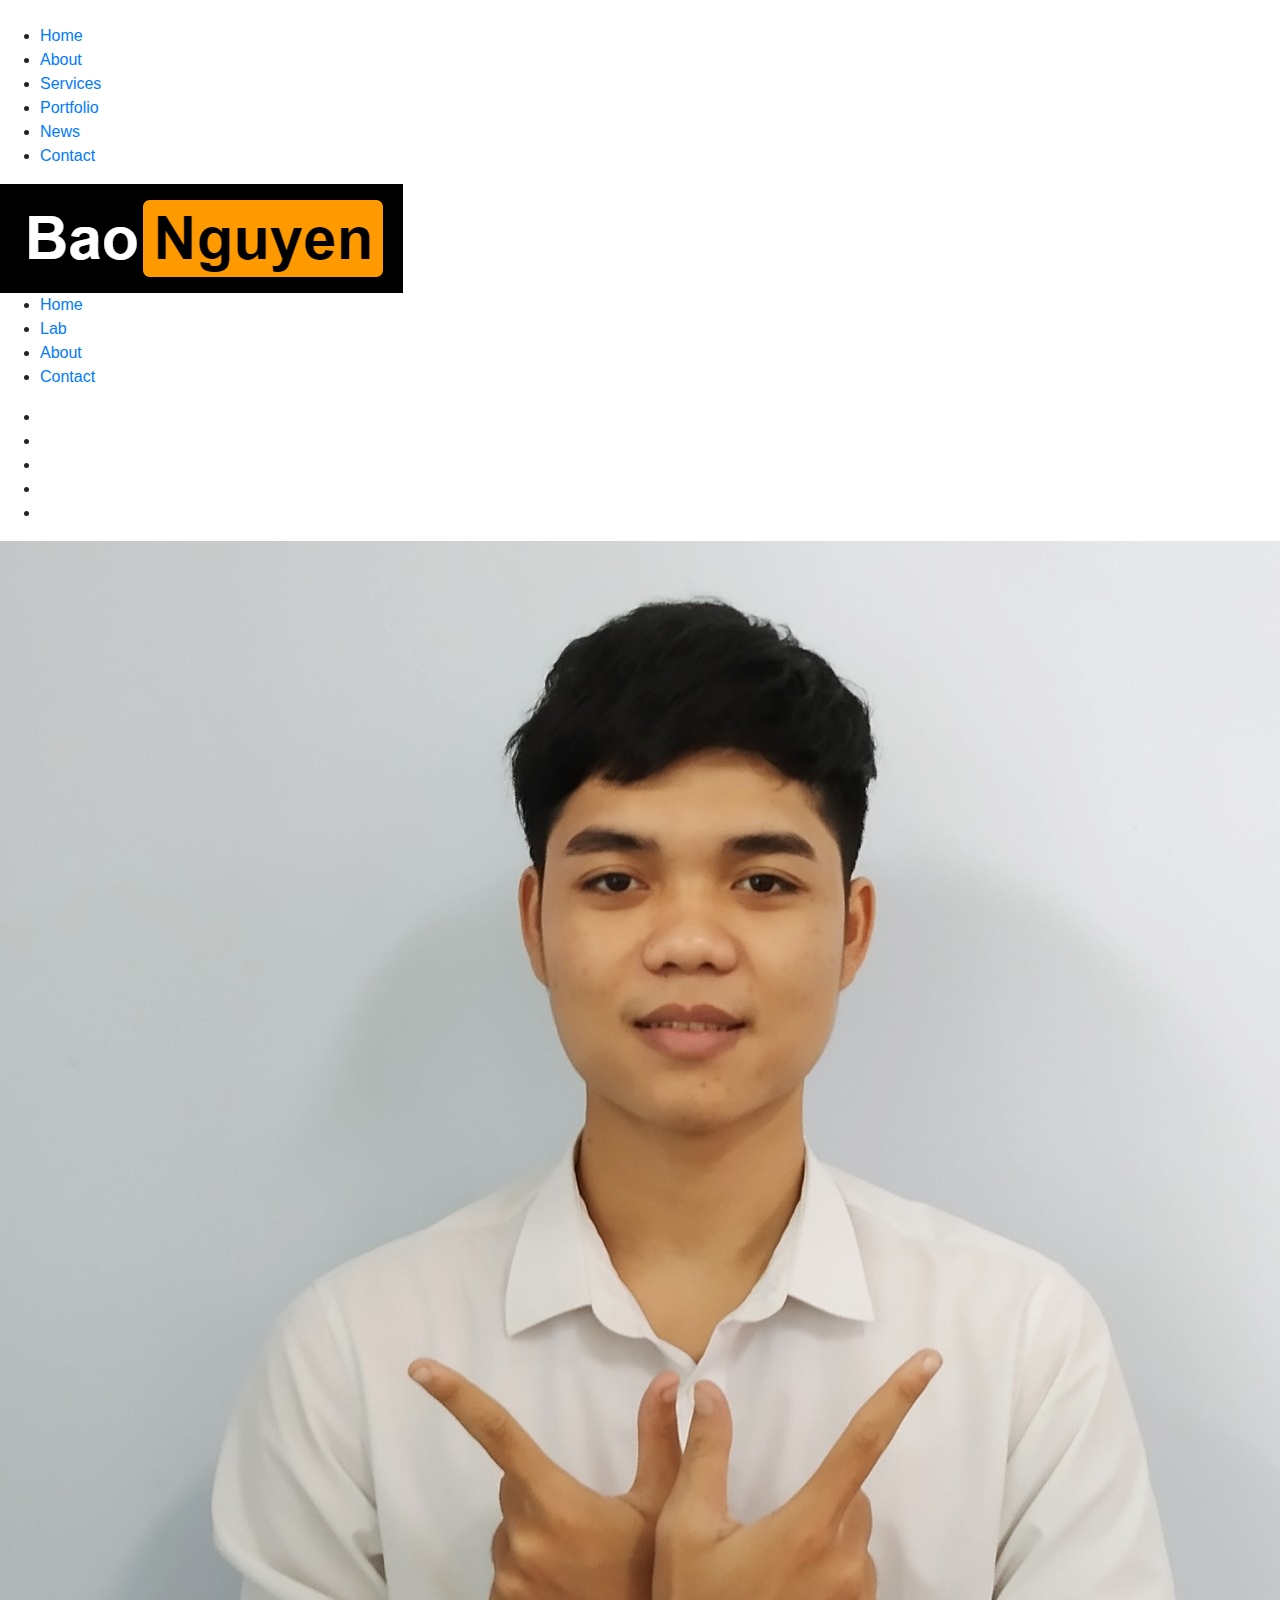
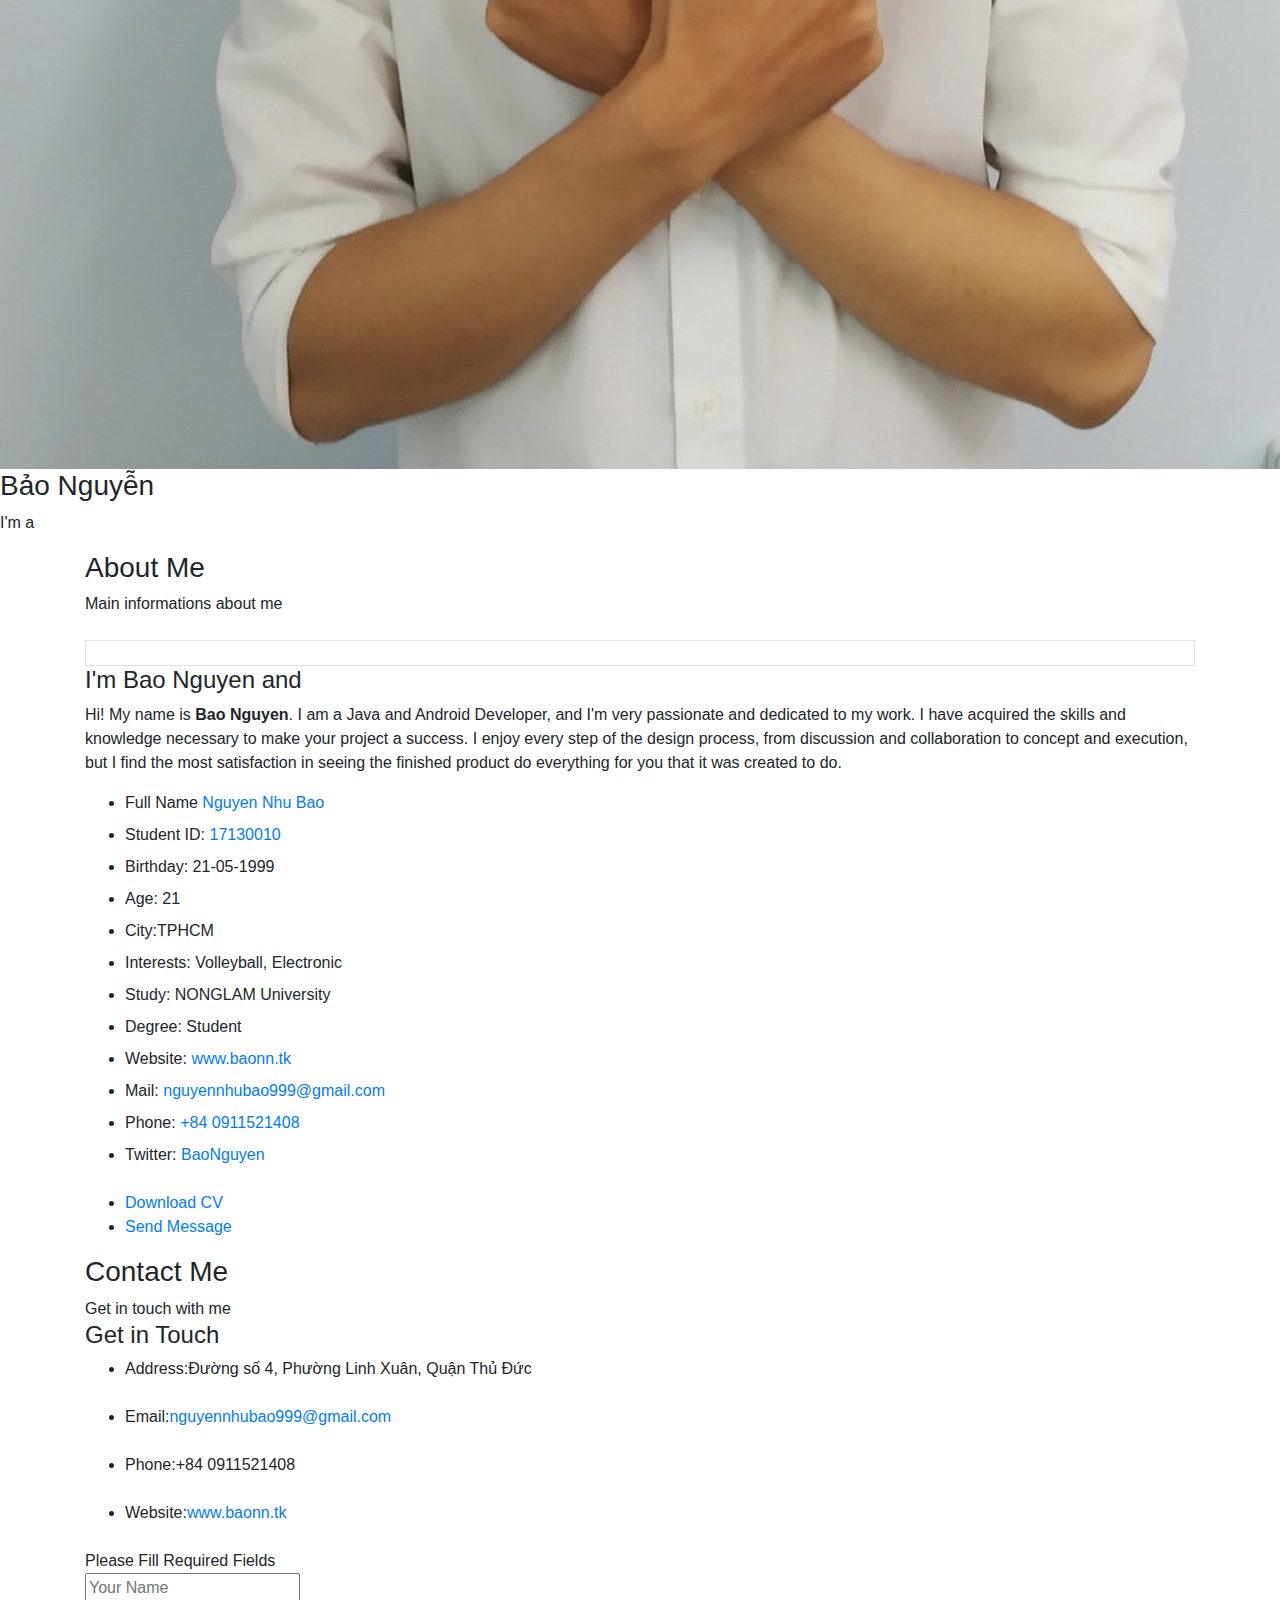
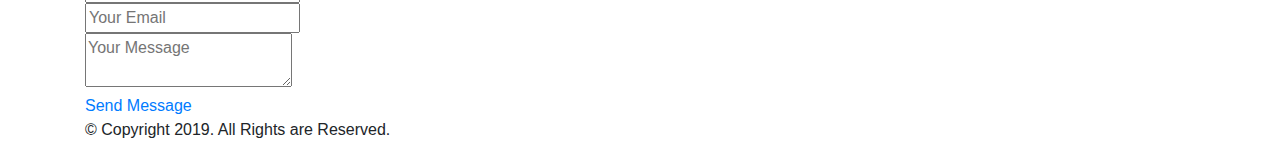
==== commit ff49a564: "sadas" ====
--- a/index.html
+++ b/index.html
@@ -94,7 +94,7 @@
                 <div class="menu_list_wrap">
                     <ul class="anchor_nav">
                         <li><a href="#home">Home</a></li>
-                        <li><a href="#lab">Lab</a></li>
+                        <li><a href="pages/Labs.html">Lab</a></li>
                         <li><a href="#about">About</a></li>
                         <!--						<li><a href="#services">Services</a></li>-->
                         <!--						<li><a href="#portfolio">Portfolio</a></li>-->
@@ -244,362 +244,6 @@
                     </div>
                 </div>
                 <!-- /ABOUT -->
-                <!-- LAB -->
-                <div class="arlo_tm_section" id="lab">
-                    <div class="arlo_tm_services_wrap">
-                        <div class="container">
-                            <div class="arlo_tm_title_holder">
-                                <h3>LAB</h3>
-                                <!--								<span>Meet our amazing services</span>-->
-                            </div>
-                            <div class="list_wrap">
-                                <!-- Tab links -->
-                                <div class="group-tabs">
-                                    <!-- Nav tabs -->
-                                    <ul class="nav nav-tabs" role="tablist">
-                                        <li class="nav-item">
-                                            <a class="nav-link active" data-toggle="tab" href="#home1">Lab1</a>
-                                        </li>
-
-                                        <li class="nav-item">
-                                            <a class="nav-link" data-toggle="tab" href="#menu1">Lab2</a>
-                                        </li>
-
-                                        <li class="nav-item">
-                                            <a class="nav-link" data-toggle="tab" href="#menu2">Lab3</a>
-                                        </li>
-                                    </ul>
-
-                                    <!-- Tab panes -->
-                                    <div class="tab-content">
-                                        <div id="home1" class="container tab-pane fade active show">
-                                            <div class="contan">
-                                                <ul class=" nav nav-tabs" role="tablist">
-                                                    <li class="nav-item items">
-                                                        <a class="nav-link active" data-toggle="tab"
-                                                           href="#requirement">
-                                                            Requirement</a>
-                                                    </li>
-
-                                                    <li class="nav-item items">
-                                                        <a class="nav-link" data-toggle="tab" href="#design">
-                                                            Design</a>
-                                                    </li>
-
-                                                    <li class="nav-item">
-                                                        <a class="nav-link items" data-toggle="tab" href="#implement">
-                                                            Implement</a>
-                                                    </li>
-                                                </ul>
-                                                <div class="tab-content">
-                                                    <div id="requirement" class="container tab-pane fade active show">
-                                                        <div class="bound">
-                                                            <h3>1. Yêu cầu</h3>
-                                                            <p class="contents">Chọn 1 đối tượng bất kỳ trong thế giới
-                                                                thực, vídụ như sinh viên, môn học, giảng viên,… đểt hiết
-                                                                kế trên phần mềm một chức năng trên web đểt hêm, sửa,
-                                                                xóa,tìm kiếm cho đối tượng đó</p>
-                                                            <h3>2. Upload tất cả lên Azure/github trong menu Lab1 theo
-                                                                thứ tự: </h3>
-                                                            <div class="rqcontainer">
-                                                                <ul class="rqul">
-                                                                    <li class="rqli">
-                                                                        <p><strong>Tab Yêu cầu:</strong> copy lại nội
-                                                                            dung của phần 1 vào đây (trình bày cho đẹp).
-                                                                        </p>
-                                                                    </li>
-                                                                    <li class="rqli">
-                                                                        <p><strong>Tab Thiết kế:</strong> để link tới
-                                                                            các file sau đây:</p>
-                                                                        <ul class="abc">
-                                                                            <li class="bca"><p>Thiết kế trên giấy (chụp
-                                                                                lại ảnh).</p></li>
-                                                                            <li class="bca"><p>Thiết kế trên phần mềm
-                                                                                thiết kế.</p></li>
-                                                                        </ul>
-                                                                    </li>
-                                                                    <li class="rqli">
-                                                                        <p><strong>Tab Hiện thực:</strong> chuyển tất cả
-                                                                            thiết kế ở trên ở trên sang html.</p>
-                                                                    </li>
-                                                                </ul>
-                                                            </div>
-                                                        </div>
-                                                    </div>
-                                                    <div id="design" class="container tab-pane fade">
-                                                        <div class="bound">
-                                                        <h3>1. Thiết kế trên giấy.</h3>
-                                                            <div class="img">
-                                                                <div class="content1">
-                                                                    <div class="img">
-                                                                        <h4> Add student</h4>
-                                                                        <div class="thumb" style="background-image: url(lab/addstudent.jpg)" ></div>
-                                                                    </div>
-                                                                    <div class="icondownload">
-                                                                        <a download="addstudent.jpg"
-                                                                           href="lab/addstudent.jpg" title="ImageName">
-                                                                            <i class="fas fa-download"></i>
-                                                                        </a>
-                                                                    </div>
-                                                                </div>
-                                                                <div class="content1">
-                                                                    <div class="img">
-                                                                        <h4> Edit profile</h4>
-                                                                        <div class="thumb" style="background-image: url(lab/editprofile.jpg)" ></div>
-                                                                    </div>
-                                                                    <div class="icondownload">
-                                                                        <a download="editprofile.jpg"
-                                                                           href="lab/editprofile.jpg" title="ImageName">
-                                                                            <i class="fas fa-download"></i>
-                                                                        </a>
-                                                                    </div>
-                                                                </div>
-                                                                <div class="content1 hiden">
-                                                                    <div class="img">
-                                                                        <h4> Delete Student</h4>
-                                                                        <div class="thumb" style="background-image: url(lab/addstudent.jpg)" ></div>
-                                                                    </div>
-                                                                    <div class="icondownload">
-                                                                        <a download="deletestudent.PNG"
-                                                                           href="lab/deletestudent.PNG" title="ImageName">
-                                                                            <i class="fas fa-download"></i>
-                                                                        </a>
-                                                                    </div>
-                                                                </div>
-                                                                <div class="content1">
-                                                                    <div class="img">
-                                                                        <h4> Search student</h4>
-                                                                        <div class="thumb" style="background-image: url(lab/searchStudent.jpg)" ></div>
-                                                                    </div>
-                                                                    <div class="icondownload">
-                                                                        <a download="searchStudent.jpg"
-                                                                           href="lab/searchStudent.jpg" title="ImageName">
-                                                                            <i class="fas fa-download"></i>
-                                                                        </a>
-                                                                    </div>
-                                                                </div>
-
-                                                            </div>
-                                                        <h3>2. Thiết kế trên Figma.</h3>
-                                                        <div class="img">
-                                                            <div class="content1">
-                                                                <div class="img">
-                                                                    <h4> Add student</h4>
-                                                                    <img src="lab/addstudent.PNG" width="600px"
-                                                                         height="300px" >
-                                                                </div>
-                                                                <div class="icondownload">
-                                                                    <a download="addstudent.PNG"
-                                                                       href="lab/addstudent.PNG" title="ImageName">
-                                                                        <i class="fas fa-download"></i>
-                                                                    </a>
-                                                                </div>
-                                                            </div>
-                                                            <div class="content1">
-                                                                <div class="img">
-                                                                    <h4> Edit profile</h4>
-                                                                    <img src="lab/editProfile.PNG" width="600px"
-                                                                         height="300px">
-                                                                </div>
-                                                                <div class="icondownload">
-                                                                    <a download="editProfile.PNG"
-                                                                       href="lab/editProfile.PNG" title="ImageName">
-                                                                        <i class="fas fa-download"></i>
-                                                                    </a>
-                                                                </div>
-                                                            </div>
-                                                            <div class="content1 hiden">
-                                                                <div class="img">
-                                                                    <h4> Delete Student</h4>
-                                                                    <img src="lab/deletestudent.PNG" width="600px"
-                                                                         height="300px" >
-                                                                </div>
-                                                                <div class="icondownload">
-                                                                    <a download="deletestudent.PNG"
-                                                                       href="lab/deletestudent.PNG" title="ImageName">
-                                                                        <i class="fas fa-download"></i>
-                                                                    </a>
-                                                                </div>
-                                                            </div>
-                                                            <div class="content1">
-                                                                <div class="img">
-                                                                    <h4> Search student</h4>
-                                                                    <img src="lab/searchStudent.PNG" width="1000px"
-                                                                         height="500px">
-                                                                </div>
-                                                                <div class="icondownload">
-                                                                    <a download="searchStudent.PNG"
-                                                                       href="lab/searchStudent.PNG" title="ImageName">
-                                                                        <i class="fas fa-download"></i>
-                                                                    </a>
-                                                                </div>
-                                                            </div>
-                                                            <a class="all" download="all_17130010.zip"
-                                                               href="lab/all_17130010.zip" title="ImageName">
-                                                                Download ALL <i class="fas fa-download"></i>
-                                                            </a>
-                                                        </div>
-                                                        </div>
-                                                    </div>
-                                                    <div id="implement" class="container tab-pane fade">
-                                                        <div class="bound gh">
-                                                        <iframe width="800px" height="600px" src="lab/addstudent.html"></iframe>
-                                                        <a download="addstudent.html" href="lab/addstudent.html" >ADD SUDENT  <i class="fas fa-download"></i> </a>
-                                                            <iframe width="800px" height="500px" src="lab/editprofile.html"></iframe>
-                                                        <a download="addstudent.html" href="lab/editprofile.html" >EDIT PROFILE  <i class="fas fa-download"></i></a>
-                                                            <iframe width="1000px" height="500px" src="lab/searchStudent.html"></iframe>
-                                                        <a download="addstudent.html" href="lab/searchStudent.html" >SEARCH STUDENT  <i class="fas fa-download"></i></a>
-                                                        </div>
-                                                    </div>
-
-                                                </div>
-                                            </div>
-                                        </div>
-                                        <div id="menu1" class="container tab-pane fade">
-                                            <div class="contan">
-                                                <ul class=" nav nav-tabs" role="tablist">
-                                                    <li class="nav-item">
-                                                        <a class="nav-link active" data-toggle="tab"
-                                                           href="#requirementweek2">Requirement</a>
-                                                    </li>
-                                                    <li class="nav-item">
-                                                        <a class="nav-link" data-toggle="tab"
-                                                           href="#scenarioweek2">Scenario</a>
-                                                    </li>
-                                                    <li class="nav-item">
-                                                        <a class="nav-link" data-toggle="tab"
-                                                           href="#designweek2">Design</a>
-                                                    </li>
-
-                                                    <li class="nav-item">
-                                                        <a class="nav-link items" data-toggle="tab"
-                                                           href="#implementweek2">Implement</a>
-                                                    </li>
-                                                </ul>
-                                                <div class="tab-content">
-                                                    <div id="requirementweek2"
-                                                         class="container tab-pane fade active show">
-                                                        <div class="bound">
-                                                            <div class="rqcontainer">
-                                                                <ul class="rqul">
-                                                                    <li class="rqli">
-                                                                        <p><strong>(1) Tạo 1 user scenario</strong></p>
-                                                                    </li>
-                                                                    <li class="rqli">
-                                                                        <p><strong>(2) Chọn 1 bước trong user scenario để thiết kế 1
-                                                                            form giao diện Web trên công cụ thiết kế đã chọn
-                                                                        </strong></p><p><strong>. Sau đó tạo ra file html tương ứng cho thiết kế này</strong></p>
-<!--                                                                        <ul class="abc">-->
-<!--                                                                            <li class="bca"><p>Thiết kế trên giấy (chụp-->
-<!--                                                                                lại ảnh)</p></li>-->
-<!--                                                                            <li class="bca"><p>Thiết kế trên phần mềm-->
-<!--                                                                                thiết kế</p></li>-->
-<!--                                                                        </ul>-->
-                                                                    </li>
-                                                                    <li class="rqli">
-                                                                        <p><strong> Upload lênAzure / github: trong file html có chèn hình ảnh của user scenario ở (1) và đường dẫn của file thiết kế ở (2).</strong> </p>
-                                                                    </li>
-                                                                </ul>
-                                                            </div>
-                                                        </div>
-                                                    </div>
-                                                    <div id="scenarioweek2" class="container tab-pane fade">
-                                                        <div class="bound">
-                                                            <div class="rqcontainer">
-                                                            <ul class="rqul">
-                                                                <li class="rqli"><p>Người dùng muốn mua điện thoại thì phải qua các bước sau.</p></li>
-                                                            </ul>
-                                                               <div class="imgsenario"></div>
-                                                            </div>
-                                                        </div>
-                                                    </div>
-                                                    <div id="designweek2" class="container tab-pane fade">
-                                                       <div class="bound">
-                                                           <h4> Sketch</h4>
-
-                                                           <h4> FIGMA</h4>
-                                                           <div class="content1">
-                                                               <div class="img">
-                                                                   <div id="imgbyphone" class="imgbyphone" ></div>
-                                                               </div>
-                                                               <div class="icondownload">
-                                                                   <a download="byphone.PNG"
-                                                                      href="lab/byphone.PNG" title="ImageName">
-                                                                       <i class="fas fa-download"></i>
-                                                                   </a>
-                                                               </div>
-                                                           </div>
-<!--                                                          <div class="imgbyphone"></div>-->
-                                                       </div>
-                                                    </div>
-                                                    <div id="implementweek2" class="container tab-pane fade">
-
-                                                    </div>
-                                                </div>
-                                            </div>
-                                        </div>
-                                        <div id="menu2" class="container tab-pane fade">
-                                            <div class="contan">
-                                                <ul class=" nav nav-tabs" role="tablist">
-                                                    <li class="nav-item items">
-                                                        <a class="nav-link active" data-toggle="tab"
-                                                           href="#requirementweek3">Requirement</a>
-                                                    </li>
-
-                                                    <li class="nav-item items">
-                                                        <a class="nav-link" data-toggle="tab"
-                                                           href="#designweek3">Design</a>
-                                                    </li>
-
-                                                    <li class="nav-item">
-                                                        <a class="nav-link items" data-toggle="tab"
-                                                           href="#implementweek3">Implement</a>
-                                                    </li>
-                                                </ul>
-                                                <div class="tab-content">
-                                                    <div id="requirementweek3"
-                                                         class="container tab-pane fade active show">
-                                                        <div class="bound">
-                                                            <h3>Requirement</h3>
-                                                            <p>Chọn 1 đối tượng bất kỳ trong thế giới thực, vídụ như
-                                                                sinh
-                                                                viên, môn học, giảng viên,… để thiết kế trên phần mềm
-                                                                một
-                                                                chức năng trên web đểthêm, sửa, xóa,tìmkiếm cho đối
-                                                                tượng
-                                                                đó.</p>
-                                                        </div>
-                                                    </div>
-
-                                                    <div id="designweek3" class="container tab-pane fade">
-                                                        <div class="bound">
-                                                            <h3>Design</h3>
-                                                            <p>Ut enim ad minim veniam, quis nostrud exercitation
-                                                                ullamco
-                                                                laboris nisi
-                                                                ut aliquip ex ea commodo consequat.</p>
-                                                        </div>
-                                                    </div>
-                                                    <div id="implementweek3" class="container tab-pane fade">
-                                                        <div class="bound">
-                                                            <h3>Implement</h3>
-                                                            <p>Ut enim ad minim veniam, quis nostrud exercitation
-                                                                ullamco
-                                                                laboris nisi
-                                                                ut aliquip ex ea commodo consequat.</p>
-                                                        </div>
-                                                    </div>
-
-                                                </div>
-                                            </div>
-                                        </div>
-                                    </div>
-                                </div>
-
-                            </div>
-                        </div>
-                    </div>
-                </div>
                 <!-- /SERVICES -->
 
 
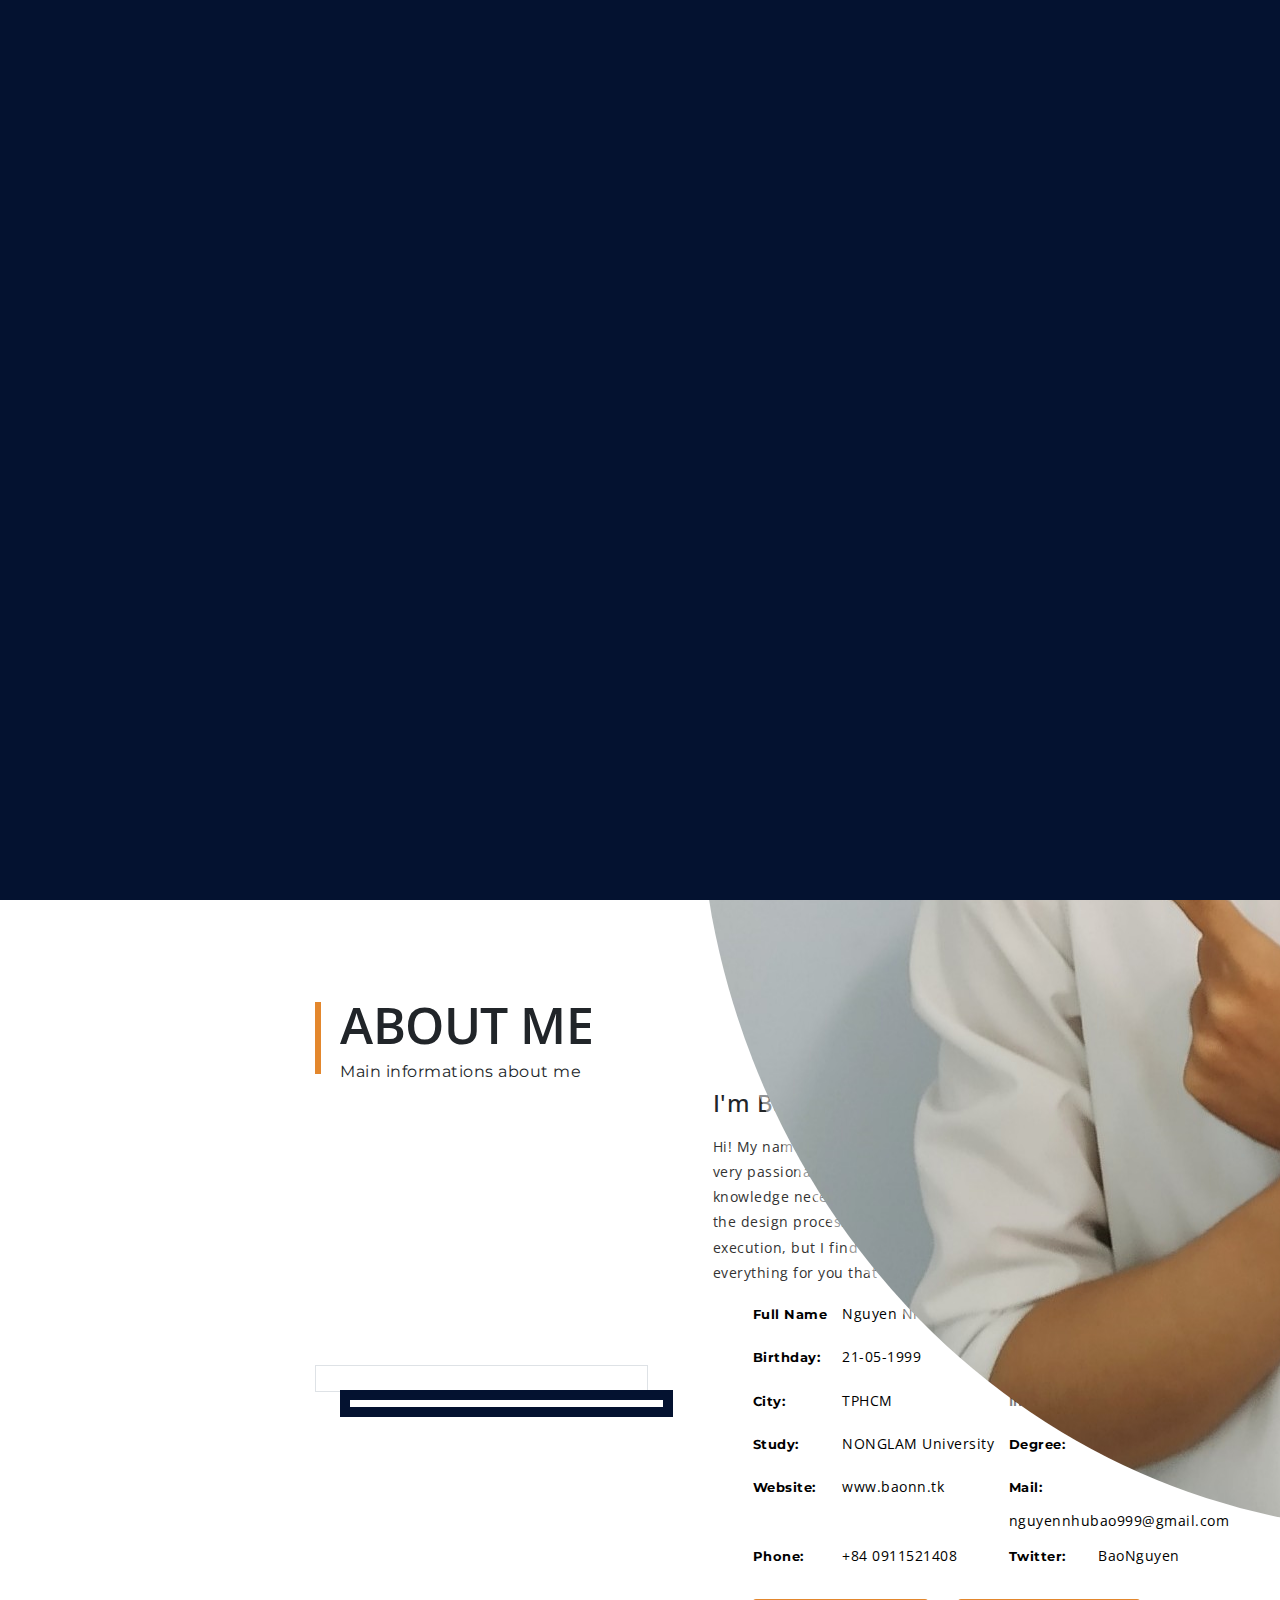
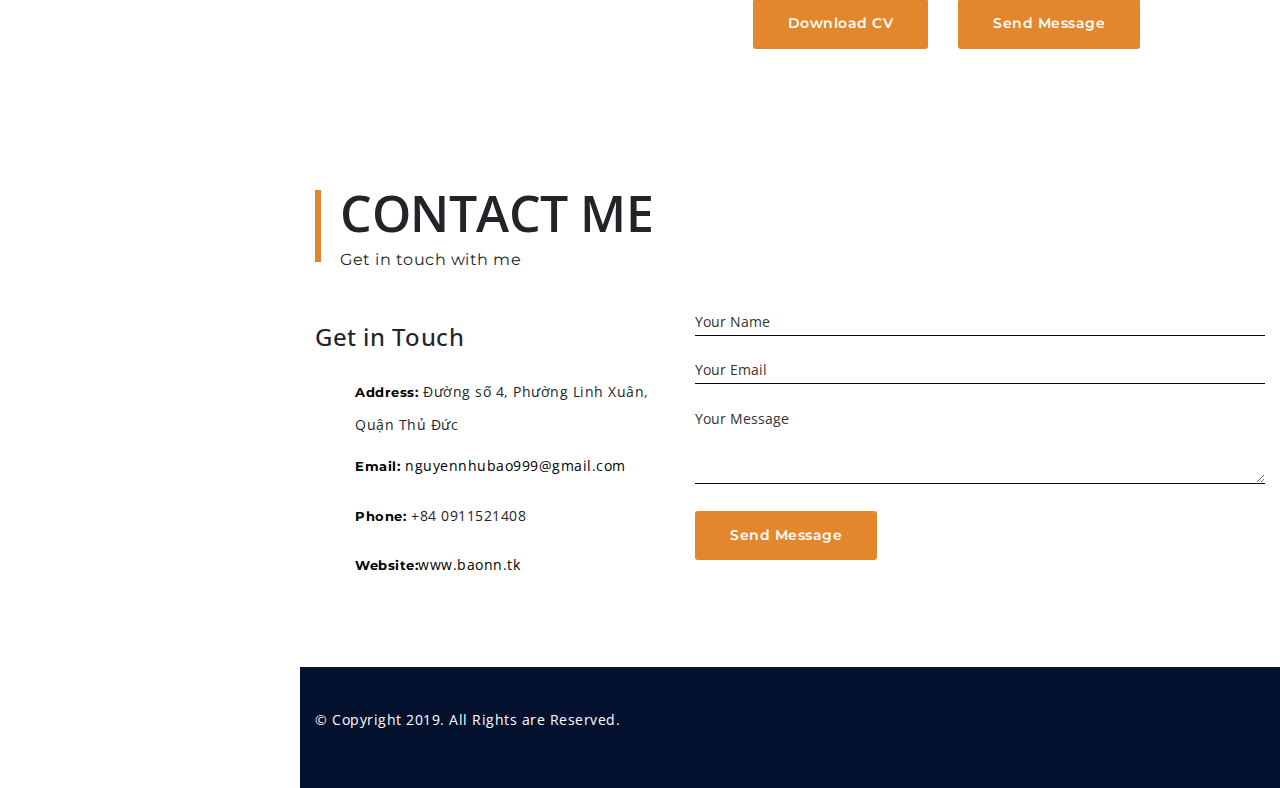
==== commit 8a1b4d8b: "daw" ====
--- a/index.html
+++ b/index.html
@@ -94,7 +94,7 @@
                 <div class="menu_list_wrap">
                     <ul class="anchor_nav">
                         <li><a href="#home">Home</a></li>
-                        <li><a href="pages/Labs.html">Lab</a></li>
+                        <li><a href="Labs.html">Lab</a></li>
                         <li><a href="#about">About</a></li>
                         <!--						<li><a href="#services">Services</a></li>-->
                         <!--						<li><a href="#portfolio">Portfolio</a></li>-->
@@ -194,19 +194,19 @@
                                                     <span><label>Student ID:</label> <a href="#">17130010</a></span>
                                                 </li>
                                                 <li>
-                                                    <span><label>Birthday:</label> 21-05-1999</span>
-                                                </li>
-                                                <li>
-                                                    <span><label>Age:</label> 21</span>
-                                                </li>
-                                                <li>
-                                                    <span><label>City:</label>TPHCM</span>
-                                                </li>
-                                                <li>
-                                                    <span><label>Interests:</label> Volleyball, Electronic</span>
-                                                </li>
-                                                <li>
-                                                    <span><label>Study:</label> NONGLAM University</span>
+                                                    <span><label>Birthday:</label> <a href="#">21-05-1999</a></span>
+                                                </li>
+                                                <li>
+                                                    <span><label>Age:</label> <a href="#">21</a></span>
+                                                </li>
+                                                <li>
+                                                    <span><label>City:</label> <a href="#">TPHCM</a></span>
+                                                </li>
+                                                <li>
+                                                    <span><label>Interests:</label> <a href="#">Volleyball, Electronic</a></span>
+                                                </li>
+                                                <li>
+                                                    <span><label>Study:</label> <a href="#">NONGLAM University</a></span>
                                                 </li>
                                                 <li>
                                                     <span><label>Degree:</label> Student</span>
--- a/css/style.css
+++ b/css/style.css
@@ -0,0 +1,2602 @@
+/*@charset "utf-8";*/
+/*
+/*	Copyright (c) 2018 Marketify
+/*	Author: Marketify
+/*	This file is made for CURRENT TEMPLATE
+
+
+	01) ARLO BASE
+	02) ARLO CONTENT
+	03) ARLO ABOUT
+	04) ARLO SERVICES
+	05) ARLO COUNTERBOX
+	06) ARLO PORTFOLIO
+	07) ARLO TESTIMONIALS
+	08) ARLO NEWS
+	09) ARLO CONTACT
+	09) ARLO CONTACT
+	10) ARLO TO TOP
+	11) ARLO PARTICLE HOMEPAGE
+	12) ARLO RIPPLE HOMEPAGE
+	13) ARLO PORTFOLIO SINGLE
+	14) ARLO MOBILE HEADER
+    15) ARLO MEDIA QUERIES (FOR SMALL DEVICES)
+
+
+/*---------------------------------------------------*/
+/*	01) ARLO BASE
+/*---------------------------------------------------*/
+
+html {
+	overflow-x: hidden;
+	padding: 0px;
+	margin: 0px
+}
+body{
+	font-family: "Open Sans";
+	font-size: 14px;
+	line-height: 1.8;
+	letter-spacing: 0.5px;
+	word-wrap: break-word;
+	font-weight: 400;
+}
+svg{
+	fill: currentcolor;
+	width: 15px;
+	height: 15px;
+}
+img.svg{
+	width: 15px;
+	height: 15px;
+}
+.arlo_tm_wrapper_all,
+.arlo_tm_section,
+.arlo_tm_content{
+	width: 100%;
+	height: auto;
+	clear: both;
+	float: left;
+	
+	-webkit-box-sizing: border-box; /* Safari/Chrome, other WebKit */
+	   -moz-box-sizing: border-box; /* Firefox, other Gecko */
+			box-sizing: border-box; /* Opera/IE 8+ */ 
+}
+#ripple{
+	position: relative;
+	z-index: 0;
+}
+.arlo_tm_content{
+	position: relative;
+	z-index: 2;
+}
+
+::-webkit-input-placeholder { /* WebKit, Blink, Edge */
+    color: #333;
+}
+:-moz-placeholder { /* Mozilla Firefox 4 to 18 */
+   color: #333;
+   opacity:  1;
+}
+::-moz-placeholder { /* Mozilla Firefox 19+ */
+   color: #333;
+   opacity:  1;
+}
+:-ms-input-placeholder { /* Internet Explorer 10-11 */
+   color: #333;
+}
+::-ms-input-placeholder { /* Microsoft Edge */
+   color: #333;
+}
+
+::placeholder { /* Most modern browsers support this now. */
+   color: #333;
+}
+.arlo_tm_preloader{
+  position: fixed;
+  background-color: #fff;
+  z-index: 9999999;
+  height: 100%;
+  width: 100%;	
+	
+  -webkit-transition: .2s all ease;
+  -o-transition: .2s all ease;
+  transition: .2s all ease;
+  -webkit-transition-delay: .5s;
+  -o-transition-delay: .5s;
+  transition-delay: .5s; }  
+.arlo_tm_preloader .spinner_wrap{
+	position: absolute;
+	top: 50%;
+	left: 50%;
+	transform: translate(-50%,-50%);
+	z-index: 33333;
+}
+.arlo_tm_preloader.loaded {
+    opacity: 0;
+    visibility: hidden;
+}
+.arlo_tm_preloader:before,
+.arlo_tm_preloader:after{
+    content: "";
+    position: absolute;
+    height: 50%;
+    width: 100%;
+    background-color: #041230;
+	
+    -webkit-transition: .7s all ease;
+    -o-transition: .7s all ease;
+    transition: .7s all ease;
+}
+.arlo_tm_preloader:before{
+    top: 0;
+    left: 0; 
+}
+.arlo_tm_preloader:after{
+    bottom: 0;
+	left: 0; 
+}
+.arlo_tm_preloader.loaded:before, 
+.arlo_tm_preloader.loaded:after{height: 0%;}
+
+/*---------------------------------------------------*/
+/*	02) ARLO CONTENT
+/*---------------------------------------------------*/
+
+.arlo_tm_leftpart_wrap{
+	width: 300px;
+	position: fixed;
+	top: 0px;
+	bottom: 0px;
+	left: 0px;
+	background-color: #041230;
+	z-index: 100;
+	
+	-webkit-transition: all .3s ease;
+	   -moz-transition: all .3s ease;
+	    -ms-transition: all .3s ease;
+	     -o-transition: all .3s ease;
+	        transition: all .3s ease;
+	
+}
+.arlo_tm_leftpart_wrap.hide{left: -300px;}
+.arlo_tm_leftpart_wrap.opened{left: -300px;}
+.arlo_tm_leftpart_wrap .logo_wrap{
+	background-color: #041230;
+	padding: 50px 20px;
+	width: 100%;
+	float: left;
+	text-align: center;
+	margin-bottom: 50px;
+	border-bottom: 1px solid rgba(255,255,255,.1);
+	
+	-webkit-box-sizing: border-box; /* Safari/Chrome, other WebKit */
+	   -moz-box-sizing: border-box; /* Firefox, other Gecko */
+			box-sizing: border-box; /* Opera/IE 8+ */
+}
+.arlo_tm_leftpart_wrap .menu_list_wrap{
+	width: 100%;
+	height: auto;
+	clear: both;
+	float: left;
+	padding: 0px 20px 0px 60px;
+	
+	-webkit-box-sizing: border-box; /* Safari/Chrome, other WebKit */
+	   -moz-box-sizing: border-box; /* Firefox, other Gecko */
+			box-sizing: border-box; /* Opera/IE 8+ */
+}
+.arlo_tm_leftpart_wrap .menu_list_wrap ul{
+	margin: 0px;
+	list-style-type: none;
+}
+.arlo_tm_leftpart_wrap .menu_list_wrap ul li{margin:0px;}
+.arlo_tm_leftpart_wrap .menu_list_wrap ul li:last-child{margin-bottom: 0px;}
+.arlo_tm_leftpart_wrap .menu_list_wrap ul li a{
+	text-decoration: none;
+	color: #fff;
+	font-family: "Montserrat";
+	font-size: 16px;
+	font-weight: 500;
+	text-transform: uppercase;
+	position: relative;
+	display: inline-block;
+	padding-bottom: 19px;
+	
+	-webkit-transition: all .3s ease;
+	   -moz-transition: all .3s ease;
+	    -ms-transition: all .3s ease;
+	     -o-transition: all .3s ease;
+	        transition: all .3s ease;
+}
+.arlo_tm_leftpart_wrap .menu_list_wrap ul li a:before{
+	position: absolute;
+	content: "";
+	height: 2px;
+	width: 0px;
+	background-color: #E3872D;
+	top: 14px;
+	transform: translateY(-50%);
+	left: 100%;
+	margin-left: 10px;
+	
+	-webkit-transition: all .3s ease;
+	   -moz-transition: all .3s ease;
+	    -ms-transition: all .3s ease;
+	     -o-transition: all .3s ease;
+	        transition: all .3s ease;
+}
+.arlo_tm_leftpart_wrap .menu_list_wrap ul li a:hover{color: #E3872D;}
+.arlo_tm_leftpart_wrap .menu_list_wrap ul li a:hover:before{width: 35px;}
+.arlo_tm_leftpart_wrap .leftpart_bottom{
+	position: absolute;
+	left: 60px;
+	bottom: 38px;
+}
+.arlo_tm_leftpart_wrap .leftpart_bottom .social_wrap{
+	width: 100%;
+	height: auto;
+	float: left;
+	position: relative;
+	left: -5px;
+	margin-bottom: 10px;
+	
+	-webkit-box-sizing: border-box; /* Safari/Chrome, other WebKit */
+	   -moz-box-sizing: border-box; /* Firefox, other Gecko */
+			box-sizing: border-box; /* Opera/IE 8+ */
+}
+.arlo_tm_leftpart_wrap .leftpart_bottom .social_wrap ul{
+	margin: 0px;
+	list-style-type: none;
+}
+.arlo_tm_leftpart_wrap .leftpart_bottom .social_wrap ul li{
+	margin: 0px 10px 0px 0px;
+	display: inline-block;
+}
+.arlo_tm_leftpart_wrap .leftpart_bottom .social_wrap ul li:last-child{margin-right: 0px;}
+.arlo_tm_leftpart_wrap .leftpart_bottom .social_wrap ul li a{
+	text-decoration: none;
+	color: #fff;
+	
+	-webkit-transition: all .3s ease;
+	   -moz-transition: all .3s ease;
+	    -ms-transition: all .3s ease;
+	     -o-transition: all .3s ease;
+	        transition: all .3s ease;
+}
+.arlo_tm_leftpart_wrap .leftpart_bottom .social_wrap ul li a:hover{color: #E3872D;}
+.arlo_tm_leftpart_wrap .arlo_tm_resize{
+	position: absolute;
+	right: 0px;
+	bottom: 20%;
+	width: 30px;
+	height: 30px;
+	text-align: center;
+	line-height: 30px;
+	background-color: #E3872D;
+	display: inline-block;
+	text-decoration: none;
+	z-index: 200;
+	
+	-webkit-transition: all .3s ease;
+	   -moz-transition: all .3s ease;
+	    -ms-transition: all .3s ease;
+	     -o-transition: all .3s ease;
+	        transition: all .3s ease;
+}
+.arlo_tm_leftpart_wrap .arlo_tm_resize.opened{right: -30px;}
+.arlo_tm_leftpart_wrap .arlo_tm_resize i{
+	color: #fff;
+	transform: rotate(0deg);
+	position: absolute;
+	left: 6px;
+	
+	-webkit-transition: all .3s ease;
+	   -moz-transition: all .3s ease;
+	    -ms-transition: all .3s ease;
+	     -o-transition: all .3s ease;
+	        transition: all .3s ease;
+}
+.arlo_tm_leftpart_wrap .arlo_tm_resize i.opened{transform: rotate(-180deg);}
+.arlo_tm_rightpart{
+	width: 100%;
+	height: auto;
+	float: left;
+	padding-left: 300px;
+	
+	-webkit-transition: all .3s ease;
+	   -moz-transition: all .3s ease;
+	    -ms-transition: all .3s ease;
+	     -o-transition: all .3s ease;
+	        transition: all .3s ease;
+	
+	-webkit-box-sizing: border-box; /* Safari/Chrome, other WebKit */
+	   -moz-box-sizing: border-box; /* Firefox, other Gecko */
+			box-sizing: border-box; /* Opera/IE 8+ */
+}
+.arlo_tm_rightpart.full{padding-left: 0px;}
+.arlo_tm_rightpart.opened{padding-left: 0px;}
+.arlo_tm_rightpart .rightpart_inner{
+	width: 100%;
+	height: auto;
+	clear: both;
+	float: left;
+	
+	-webkit-box-sizing: border-box; /* Safari/Chrome, other WebKit */
+	   -moz-box-sizing: border-box; /* Firefox, other Gecko */
+			box-sizing: border-box; /* Opera/IE 8+ */
+}
+.arlo_tm_hero_header_wrap{
+	width: 100%;
+	height: auto;
+	clear: both;
+	float: left;
+	margin-bottom: 100px;
+	
+	-webkit-box-sizing: border-box; /* Safari/Chrome, other WebKit */
+	   -moz-box-sizing: border-box; /* Firefox, other Gecko */
+			box-sizing: border-box; /* Opera/IE 8+ */
+}
+.arlo_tm_universal_box_wrap{
+	width: 100%;
+	height: auto;
+	clear: both;
+	float: left;
+	position: relative;
+	
+	-webkit-box-sizing: border-box; /* Safari/Chrome, other WebKit */
+	   -moz-box-sizing: border-box; /* Firefox, other Gecko */
+			box-sizing: border-box; /* Opera/IE 8+ */
+}
+.arlo_tm_universal_box_wrap .bg_wrap{
+	position: absolute;
+	top: 0px;
+	bottom: 0px;
+	left: 0px;
+	right: 0px;
+	z-index: 10;
+}
+.arlo_tm_universal_box_wrap .overlay_image{
+	position: absolute;
+	top: 0px;
+	bottom: 0px;
+	left: 0px;
+	right: 0px;
+	z-index: 15;
+	background-repeat: no-repeat;
+	background-size: cover;
+	background-position: center;
+}
+.arlo_tm_universal_box_wrap .overlay_video{
+	position: absolute;
+	top: 0px;
+	bottom: 0px;
+	left: 0px;
+	right: 0px;
+	z-index: 15;
+	overflow: hidden;
+}
+.arlo_tm_universal_box_wrap .overlay_video video{
+	width: 100%;
+	height: 100%;
+	background-repeat: no-repeat;
+	background-position: center;
+	background-size: cover;
+	object-fit: cover;
+}
+.arlo_tm_universal_box_wrap .overlay_color{
+	position: absolute;
+	top: 0px;
+	bottom: 0px;
+	left: 0px;
+	right: 0px;
+	z-index: 20;
+}
+.arlo_tm_universal_box_wrap .content{
+	width: 100%;
+	height: auto;
+	clear: both;
+	float: left;
+	position: relative;
+	z-index: 25;
+	
+	-webkit-box-sizing: border-box; /* Safari/Chrome, other WebKit */
+	   -moz-box-sizing: border-box; /* Firefox, other Gecko */
+			box-sizing: border-box; /* Opera/IE 8+ */
+}
+.arlo_tm_universal_box_wrap .overlay_image.hero{background-image: url(../img/hero/2.jpg);}
+.arlo_tm_universal_box_wrap .overlay_color.hero{background-color: rgba(7,23,55,.8);}
+.arlo_tm_universal_box_wrap .content.hero{height: 100vh;}
+.arlo_tm_hero_header_wrap .inner_content{
+	position: absolute;
+	top: 50%;
+	left: 50%;
+	transform: translate(-50%,-50%);
+	z-index: 2;
+	text-align: center;
+	width: 100%;
+	padding: 0px 20px;
+	
+	-webkit-box-sizing: border-box; /* Safari/Chrome, other WebKit */
+	   -moz-box-sizing: border-box; /* Firefox, other Gecko */
+			box-sizing: border-box; /* Opera/IE 8+ */
+}
+.arlo_tm_hero_header_wrap .image_wrap{
+	width: 200px;
+	height: 200px;
+	display: inline-block;
+	margin-bottom: 38px;
+}
+.arlo_tm_hero_header_wrap .image_wrap img{
+	border-radius: 100%;
+	border: 8px solid rgba(255,255,255,.5);
+}
+.arlo_tm_hero_header_wrap .name_holder h3{
+	font-family: "Montserrat";
+	text-transform: uppercase;
+	color: #fff;
+	font-size: 50px;
+	font-weight: 300;
+}
+.arlo_tm_hero_header_wrap .name_holder h3 span{
+	font-weight: 500;
+	color: #E3872D;
+}
+.arlo_tm_hero_header_wrap .text_typing{
+	width: 100%;
+	height: auto;
+	float: left;
+	
+	-webkit-box-sizing: border-box; /* Safari/Chrome, other WebKit */
+	   -moz-box-sizing: border-box; /* Firefox, other Gecko */
+			box-sizing: border-box; /* Opera/IE 8+ */
+}
+.arlo_tm_hero_header_wrap .text_typing p{
+	color: #fff;
+	font-size: 24px;
+	font-family: "Montserrat";
+}
+.arlo_tm_animation_text_word{
+	font-weight: 600;
+	line-height: 1;
+	font-family: "Montserrat";
+}
+.arlo_tm_about_wrap .arlo_tm_animation_text_word{color: #E3872D;}
+.arlo_tm_arrow_wrap{
+	position: absolute;
+	left: 50%;
+	bottom: 5%;
+	transform: translateX(-50%);
+	margin-left: -21px;
+	z-index: 55;
+}
+.arlo_tm_arrow_wrap.bounce {
+  -webkit-animation: bounce 2s infinite;
+  animation: bounce 2s infinite; }
+
+@-webkit-keyframes bounce {
+  0%, 20%, 50%, 80%, 100% {
+    -webkit-transform: translateY(0);
+    transform: translateY(0); }
+  40% {
+    -webkit-transform: translateY(-30px);
+    transform: translateY(-30px); }
+  60% {
+    -webkit-transform: translateY(-15px);
+    transform: translateY(-15px); } }
+
+@keyframes bounce {
+  0%, 20%, 50%, 80%, 100% {
+    -webkit-transform: translateY(0);
+    transform: translateY(0); }
+  40% {
+    -webkit-transform: translateY(-30px);
+    transform: translateY(-30px); }
+  60% {
+    -webkit-transform: translateY(-15px);
+    transform: translateY(-15px); } }
+.arlo_tm_arrow_wrap a{
+	text-decoration: none;
+	color: #fff;
+	font-size: 30px;
+}
+
+/*---------------------------------------------------*/
+/*	03) ARLO ABOUT
+/*---------------------------------------------------*/
+
+.arlo_tm_title_holder{
+	width: 100%;
+	height: auto;
+	clear: both;
+	float: left;
+	text-align: left;
+	padding-bottom: 10px;
+	position: relative;
+	
+	-webkit-box-sizing: border-box; /* Safari/Chrome, other WebKit */
+	   -moz-box-sizing: border-box; /* Firefox, other Gecko */
+			box-sizing: border-box; /* Opera/IE 8+ */
+}
+.arlo_tm_title_holder.contact{padding-bottom: 50px;}
+.arlo_tm_title_holder:before{
+	position: absolute;
+	content: "";
+	width: 6px;
+	height: 72px;
+	background-color: #E3872D;
+	top: 2px;
+}
+.arlo_tm_title_holder h3{
+	font-size: 50px;
+	text-transform: uppercase;
+	font-weight: 600;
+	letter-spacing: -.5px;
+	padding-left: 25px;
+	line-height: 1;
+/*	font-style: italic;*/
+}
+.arlo_tm_title_holder span{
+	font-size: 16px;
+	font-family: "Montserrat";
+	padding-left: 25px;
+}
+.arlo_tm_about_wrapper_all{
+	width: 100%;
+	height: auto;
+	clear: both;
+	float: left;
+	background-color: #fff;
+	
+	-webkit-box-sizing: border-box; /* Safari/Chrome, other WebKit */
+	   -moz-box-sizing: border-box; /* Firefox, other Gecko */
+			box-sizing: border-box; /* Opera/IE 8+ */
+}
+
+.arlo_tm_main_title_holder{
+	width: 100%;
+	height: auto;
+	clear: both;
+	float: left;
+	text-align: left;
+	margin-bottom: 120px;
+	
+	-webkit-box-sizing: border-box; /* Safari/Chrome, other WebKit */
+	   -moz-box-sizing: border-box; /* Firefox, other Gecko */
+			box-sizing: border-box; /* Opera/IE 8+ */
+}
+.arlo_tm_main_title_holder.about{
+	text-align: left;
+	margin-bottom: 0px;
+	padding: 0px;
+}
+.arlo_tm_main_title_holder h3{
+	font-weight: 900;
+	font-family: "Montserrat";
+	color: #041230;
+	font-size: 30px;
+	line-height: 1;
+}
+.arlo_tm_main_title_holder h3 span{position: relative;}
+.arlo_tm_main_title_holder h3 span:before{
+    position: absolute;
+	content: "";
+	width: 50px;
+	height: 4px;
+	background-color: #041230;
+	letter-spacing: 0px;
+	bottom: -10px;
+}
+.arlo_tm_about_wrapper_all{
+	width: 100%;
+	height: auto;
+	clear: both;
+	float: left;
+	background-color: #fff;
+	
+	-webkit-box-sizing: border-box; /* Safari/Chrome, other WebKit */
+	   -moz-box-sizing: border-box; /* Firefox, other Gecko */
+			box-sizing: border-box; /* Opera/IE 8+ */
+}
+.arlo_tm_main_title_holder{
+	width: 100%;
+	height: auto;
+	clear: both;
+	float: left;
+	text-align: left;
+	margin-bottom: 120px;
+	
+	-webkit-box-sizing: border-box; /* Safari/Chrome, other WebKit */
+	   -moz-box-sizing: border-box; /* Firefox, other Gecko */
+			box-sizing: border-box; /* Opera/IE 8+ */
+}
+.arlo_tm_main_title_holder.about{
+	text-align: left;
+	margin-bottom: 0px;
+	padding: 0px;
+}
+.arlo_tm_main_title_holder h3{
+	font-weight: 900;
+	font-family: "Montserrat";
+	color: #041230;
+	font-size: 30px;
+	line-height: 1;
+}
+.arlo_tm_main_title_holder h3 span{position: relative;}
+.arlo_tm_main_title_holder h3 span:before{
+    position: absolute;
+	content: "";
+	width: 50px;
+	height: 4px;
+	background-color: #041230;
+	letter-spacing: 0px;
+	bottom: -10px;
+}
+.arlo_tm_about_wrap{
+	width: 100%;
+	height: auto;
+	clear: both;
+	float: left;
+	padding-bottom: 122px;
+	position: relative;
+	margin-top: -6px;
+	
+	-webkit-box-sizing: border-box; /* Safari/Chrome, other WebKit */
+	   -moz-box-sizing: border-box; /* Firefox, other Gecko */
+			box-sizing: border-box; /* Opera/IE 8+ */ 
+}
+.arlo_tm_about_wrap .author_wrap{
+	width: 100%;
+	height: auto;
+	clear: both;
+	float: left;
+	position: relative;
+	display: flex;
+	align-items: center;
+	
+	-webkit-box-sizing: border-box; /* Safari/Chrome, other WebKit */
+	   -moz-box-sizing: border-box; /* Firefox, other Gecko */
+			box-sizing: border-box; /* Opera/IE 8+ */ 
+}
+.arlo_tm_about_wrap .leftbox{
+	width: 35%;
+	float: left;
+	height: auto;
+	padding-right: 40px;
+	
+	-webkit-box-sizing: border-box; /* Safari/Chrome, other WebKit */
+	   -moz-box-sizing: border-box; /* Firefox, other Gecko */
+			box-sizing: border-box; /* Opera/IE 8+ */
+	
+}
+.arlo_tm_about_wrap .leftbox .about_image_wrap{position: relative;}
+.arlo_tm_about_wrap .leftbox .about_image_wrap .image{
+	position: absolute;
+	z-index: 2;
+}
+.arlo_tm_about_wrap .leftbox .about_image_wrap .image .inner{
+	position: absolute;
+	top: 0px;
+	bottom: 0px;
+	left: 0px;
+	right: 0px;
+	background-repeat: no-repeat;
+	background-size: cover;
+	background-position: center;
+}
+.arlo_tm_about_wrap .leftbox .about_image_wrap .border .inner{
+	position: absolute;
+	top: 25px !important;
+	bottom: -25px !important;
+	left: 25px !important;
+	right: -25px !important;
+	border: 10px solid #041230;
+}
+.arlo_tm_about_wrap .leftbox .about_image_wrap img{opacity: 0;}
+.arlo_tm_about_wrap .rightbox{
+	width: 65%;
+	float: right;
+	padding: 0px 0px 0px 65px;
+	
+	-webkit-box-sizing: border-box; /* Safari/Chrome, other WebKit */
+	   -moz-box-sizing: border-box; /* Firefox, other Gecko */
+			box-sizing: border-box; /* Opera/IE 8+ */ 
+}
+.arlo_tm_about_wrap .subtitle{
+	width: 100%;
+	float: left;
+	margin-bottom: 20px;
+}
+.arlo_tm_about_wrap .subtitle p{
+	font-family: "Montserrat";
+	color: #333;
+	font-size: 15px;
+	font-weight: 600;
+}
+.arlo_tm_about_wrap .definition{margin-bottom: 15px;}
+.arlo_tm_about_wrap .definition p{color: #333;}
+.arlo_tm_about_wrap .definition p strong{color: #E3872D;}
+
+.arlo_tm_about_wrap .about_short_contact_wrap{
+	width: 100%;
+	height: auto;
+	clear: both;
+	float: left;
+	margin-bottom: 13px;
+	
+	-webkit-box-sizing: border-box; /* Safari/Chrome, other WebKit */
+	   -moz-box-sizing: border-box; /* Firefox, other Gecko */
+			box-sizing: border-box; /* Opera/IE 8+ */
+}
+.arlo_tm_about_wrap .arlo_tm_main_title_holder{margin-bottom: 40px;}
+.arlo_tm_about_wrap .about_short_contact_wrap ul{
+	margin: 0px;
+	list-style-type: none;
+}
+.arlo_tm_about_wrap .about_short_contact_wrap ul li{
+	margin: 0px 0px 10px 0px;
+	width: 50%;
+	float: left;
+}
+.arlo_tm_about_wrap .about_short_contact_wrap ul li:nth-of-type(2n){clear: right;}
+.about_short_contact_wrap ul li label{
+	font-family: "Montserrat";
+	font-weight: 700;
+	font-size: 13px;
+	color: #000;
+	min-width: 85px;
+	display: inline-block;
+}
+.arlo_tm_about_wrap .about_short_contact_wrap ul li a{
+	text-decoration: none;
+	color: #000;
+    position: relative;
+	
+    -webkit-transition: all .3s ease;
+    -moz-transition: all .3s ease;
+    -ms-transition: all .3s ease;
+    -o-transition: all .3s ease;
+    transition: all .3s ease;
+}
+.arlo_tm_about_wrap .about_short_contact_wrap ul li a:hover{color: #BD0A0D;}
+.arlo_tm_about_wrap .buttons_wrap{
+	width: 100%;
+	height: auto;
+	clear: both;
+	float: left;
+	
+	-webkit-box-sizing: border-box; /* Safari/Chrome, other WebKit */
+	   -moz-box-sizing: border-box; /* Firefox, other Gecko */
+			box-sizing: border-box; /* Opera/IE 8+ */
+}
+.arlo_tm_about_wrap .buttons_wrap ul{
+	margin: 0px;
+	list-style-type: none;
+}
+.arlo_tm_about_wrap .buttons_wrap ul li{
+	margin: 0px 30px 10px 0px;
+	float: left;
+}
+.arlo_tm_about_wrap .buttons_wrap ul li:last-child{margin-right: 0px;}
+.arlo_tm_about_wrap .buttons_wrap ul li a span{
+	position: relative;
+	z-index: 2;
+}
+.arlo_tm_about_wrap .buttons_wrap ul li a{
+	text-decoration: none;
+    color: #fff;
+    background-color: #E3872D;
+    font-weight: 600;
+    font-family: "Montserrat";
+    padding: 12px 35px;
+    border-radius: 3px;
+    display: inline-block;
+    position: relative;
+    overflow: hidden;;
+}
+.arlo_tm_about_wrap .buttons_wrap ul li a:before{
+	position: absolute;
+    content: "";
+    top: 0px;
+    height: 100%;
+    left: -25%;
+    width: 0%;
+    background-color: #041230;
+    transform: skew(50deg);
+    transition-duration: .6s;
+    z-index: 1;
+}
+.arlo_tm_about_wrap .buttons_wrap ul li a:hover:before{width: 180%;}
+.arlo_tm_skills_wrap,
+.arlo_tm_skills_wrap .inner_wrap{
+	width: 100%;
+	height: auto;
+	clear: both;
+	float: left;
+	
+	-webkit-box-sizing: border-box; /* Safari/Chrome, other WebKit */
+	   -moz-box-sizing: border-box; /* Firefox, other Gecko */
+			box-sizing: border-box; /* Opera/IE 8+ */
+}
+.arlo_tm_skills_wrap{
+	background-color: #f6f7fd;
+	padding: 90px 0px;
+	margin-bottom: 100px;
+}
+.arlo_tm_skills_wrap .inner_wrap{display: flex;}
+.arlo_tm_skills_wrap .leftbox{
+	width: 35%;
+	height: auto;
+	clear: both;
+	float: left;
+	padding-right:0px;
+	
+	-webkit-box-sizing: border-box; /* Safari/Chrome, other WebKit */
+	   -moz-box-sizing: border-box; /* Firefox, other Gecko */
+			box-sizing: border-box; /* Opera/IE 8+ */
+}
+.arlo_tm_skills_wrap .rightbox{
+	width: 65%;
+	height: auto;
+	clear: both;
+	float: right;
+	padding-left: 65px;
+	
+	-webkit-box-sizing: border-box; /* Safari/Chrome, other WebKit */
+	   -moz-box-sizing: border-box; /* Firefox, other Gecko */
+			box-sizing: border-box; /* Opera/IE 8+ */
+}
+.progress_bar_wrap_total{
+	width: 100%;
+	height: auto;
+	clear: both;
+	float: left;
+	margin-bottom: 10px;
+	position: relative;
+	margin-top: -4px;
+	
+	-webkit-box-sizing: border-box; /* Safari/Chrome, other WebKit */
+	   -moz-box-sizing: border-box; /* Firefox, other Gecko */
+			box-sizing: border-box; /* Opera/IE 8+ */
+}
+.arlo_tm_progress_wrap[data-size="big"] .arlo_tm_progress .arlo_tm_bar_bg{height:40px;}
+.arlo_tm_progress_wrap[data-size="small"] .arlo_tm_progress .arlo_tm_bar_bg{height:5px;}
+
+.arlo_tm_progress_wrap[data-round="a"] .arlo_tm_progress .arlo_tm_bar_bg,
+.arlo_tm_progress_wrap[data-round="a"] .arlo_tm_progress .arlo_tm_bar{
+	-webkit-border-radius:2px;
+	-moz-border-radius:2px;
+	border-radius:2px;
+}
+.arlo_tm_progress_wrap[data-round="b"] .arlo_tm_progress .arlo_tm_bar_bg,
+.arlo_tm_progress_wrap[data-round="b"] .arlo_tm_progress .arlo_tm_bar{
+	-webkit-border-radius:5px;
+	-moz-border-radius:5px;
+	border-radius:5px;
+}
+.arlo_tm_progress_wrap[data-round="c"] .arlo_tm_progress .arlo_tm_bar_bg,
+.arlo_tm_progress_wrap[data-round="c"] .arlo_tm_progress .arlo_tm_bar{
+	-webkit-border-radius:50px;
+	-moz-border-radius:50px;
+	border-radius:50px;
+}
+.arlo_tm_progress{
+	width:100%;
+	margin-bottom:16px;
+}
+.arlo_tm_progress:last-child{margin-bottom: 0px;}
+.arlo_tm_progress > span{
+	margin:0px 0px 3px 0px;
+	width:100%;
+	display:block;
+	text-align:left;
+}
+.arlo_tm_progress span.label{
+	font-size:13px;
+	font-weight:700;
+	color:#000;
+	font-family: "Montserrat";
+}
+.arlo_tm_progress span.label .experience{font-size: 12px;font-weight: 600;}
+.arlo_tm_progress span.number{
+	float:right;
+	font-size:13px;
+	color:#000;
+	font-weight: 700;
+	font-family: "Montserrat";
+}
+.arlo_tm_progress .arlo_tm_bar_bg{
+	background:rgba(0,0,0,.1);
+	width:100%;
+	min-width:100%;
+	position:relative;
+	height:20px;
+}
+.arlo_tm_progress .arlo_tm_bar_bg .arlo_tm_bar_wrap{
+	width:0px;
+	height:100%;
+}
+.arlo_tm_progress .arlo_tm_bar_bg .arlo_tm_bar_wrap.open{
+	-webkit-animation: arlo_tm_expand 3s cubic-bezier(0.165, 0.840, 0.440, 1.000);  /* Safari 4+ */
+	-moz-animation:    arlo_tm_expand 3s cubic-bezier(0.165, 0.840, 0.440, 1.000);  /* Fx 5+ */
+	animation:         arlo_tm_expand 3s cubic-bezier(0.165, 0.840, 0.440, 1.000);  /* IE 10+ */
+	width:100%;	
+}
+.arlo_tm_progress .arlo_tm_bar_bg .arlo_tm_bar{
+	height:100%;
+	background:#333;
+	width:0px;
+	overflow:hidden;
+}
+.arlo_tm_progress_wrap[data-strip="on"] .arlo_tm_progress .arlo_tm_bar{
+	background-image: linear-gradient(-45deg, rgba(255, 255, 255, 1) 25%, transparent 25%, transparent 50%, rgba(255, 255, 255, 1) 50%, rgba(255, 255, 255, 1) 75%, transparent 75%, transparent);
+	
+	-webkit-animation: arlo_tm_bar_move 4s linear infinite;
+	-moz-animation: arlo_tm_bar_move 4s linear infinite;
+	animation: arlo_tm_bar_move 4s linear infinite;
+	background-size: 50px 50px;
+}
+@-webkit-keyframes arlo_tm_bar_move {0%{background-position: 0 0;} 100% {background-position: 50px 50px;}}
+@-moz-keyframes arlo_tm_bar_move {0%{background-position: 0 0;} 100% {background-position: 50px 50px;}}
+@keyframes arlo_tm_bar_move {0%{background-position: 0 0;} 100% {background-position: 50px 50px;}}
+
+/*expand width animation*/
+@-webkit-keyframes arlo_tm_expand {0%{ width:0%; } 100%{ width:100%; }}
+@-moz-keyframes arlo_tm_expand {0%{ width:0%; } 100%{ width:100%; }}
+@keyframes arlo_tm_expand {0%{ width:0%; } 100%{ width:100%; }}
+
+.arlo_tm_mini_title_holder{
+	width: 100%;
+	height: auto;
+	clear: both;
+	float: left;
+	
+	-webkit-box-sizing: border-box; /* Safari/Chrome, other WebKit */
+	   -moz-box-sizing: border-box; /* Firefox, other Gecko */
+			box-sizing: border-box; /* Opera/IE 8+ */
+}
+.arlo_tm_mini_title_holder h4{
+	line-height: 1;
+	margin-bottom: 18px;
+}
+.arlo_tm_mini_title_holder.contact h4{margin-bottom:30px;}
+
+/*---------------------------------------------------*/
+/*	04) ARLO SERVICES
+/*---------------------------------------------------*/
+
+.arlo_tm_services_wrap{
+	width: 100%;
+	height: auto;
+	clear: both;
+	float: left;
+	background-color: #fff;
+	margin-bottom: 70px;
+	text-align: left;
+	
+	-webkit-box-sizing: border-box; /* Safari/Chrome, other WebKit */
+	   -moz-box-sizing: border-box; /* Firefox, other Gecko */
+			box-sizing: border-box; /* Opera/IE 8+ */ 
+}
+.arlo_tm_services_wrap .arlo_tm_title_holder_wrap{margin-bottom: 93px;}
+.arlo_tm_services_wrap .list_wrap{
+	width: 100%;
+	height: auto;
+	clear: both;
+	float: left;
+	
+	-webkit-box-sizing: border-box; /* Safari/Chrome, other WebKit */
+	   -moz-box-sizing: border-box; /* Firefox, other Gecko */
+			box-sizing: border-box; /* Opera/IE 8+ */ 
+}
+/*.arlo_tm_services_wrap .list_wrap ul{*/
+/*	margin: 0px 0px 0px -30px;*/
+/*	list-style-type: none;*/
+/*}*/
+/*.arlo_tm_services_wrap .list_wrap ul li{*/
+/*	margin: 0px 0px 30px 0px;*/
+/*	float: left;*/
+/*	width: 33.3333%;*/
+/*	padding-left: 30px;*/
+/*	*/
+/*	-webkit-box-sizing: border-box; !* Safari/Chrome, other WebKit *!*/
+/*	   -moz-box-sizing: border-box; !* Firefox, other Gecko *!*/
+/*			box-sizing: border-box; !* Opera/IE 8+ *! */
+/*}*/
+.arlo_tm_services_wrap .list_wrap ul li .inner{
+	width: 100%;
+	height: auto;
+	clear: both;
+	float: left;
+	position: relative;
+	box-shadow: 0 0 20px rgba(0,0,0,.1);
+	padding: 40px 40px 33px 40px;
+	top: 0px;
+	
+	-webkit-transition: all .3s ease;
+	   -moz-transition: all .3s ease;
+	    -ms-transition: all .3s ease;
+	     -o-transition: all .3s ease;
+	        transition: all .3s ease;
+	
+	-webkit-box-sizing: border-box; /* Safari/Chrome, other WebKit */
+	   -moz-box-sizing: border-box; /* Firefox, other Gecko */
+			box-sizing: border-box; /* Opera/IE 8+ */ 
+}
+.arlo_tm_services_wrap .list_wrap ul li .inner:hover{top: -5px;}
+.arlo_tm_services_wrap .list_wrap ul li .icon{margin-bottom: 21px;}
+.arlo_tm_services_wrap .list_wrap ul li .icon .svg{
+	width: 40px;
+	height: 40px;
+	color: #E3872D;
+}
+.arlo_tm_services_wrap .list_wrap ul li .title_service{margin-bottom: 17px;}
+.arlo_tm_services_wrap .list_wrap ul li .title_service h3{
+	font-family: "Montserrat";
+    font-size: 22px;
+    font-weight: 600;
+    color: #000000;
+	line-height: 1;
+}
+
+/*---------------------------------------------------*/
+/*	05) ARLO COUNTERBOX
+/*---------------------------------------------------*/
+
+.arlo_tm_counter_wrap{
+	width: 100%;
+	height: auto;
+	clear: both;
+	float: left;
+	
+	-webkit-box-sizing: border-box; /* Safari/Chrome, other WebKit */
+	   -moz-box-sizing: border-box; /* Firefox, other Gecko */
+			box-sizing: border-box; /* Opera/IE 8+ */
+}
+.arlo_tm_counter_wrap{overflow: hidden;}
+.arlo_tm_counter_list{
+	list-style-type:none;
+	width:100%;
+	margin: 0px;
+	
+	-webkit-perspective: 500px;
+	-moz-perspective: 500px;
+	perspective: 500px;
+}
+.arlo_tm_counter_list li{
+	width:25%;
+	float:left;
+	text-align:center;
+	margin: 0px;
+	
+	-webkit-box-sizing: border-box; /* Safari/Chrome, other WebKit */
+	   -moz-box-sizing: border-box; /* Firefox, other Gecko */
+			box-sizing: border-box; /* Opera/IE 8+ */
+}
+.arlo_tm_counter_list li .inner{
+	width: 100%;
+	height: auto;
+	clear: both;
+	float: left;
+	position: relative;
+	padding: 90px 15px 93px 15px;
+	
+	-webkit-box-sizing: border-box; /* Safari/Chrome, other WebKit */
+	   -moz-box-sizing: border-box; /* Firefox, other Gecko */
+			box-sizing: border-box; /* Opera/IE 8+ */
+}
+.arlo_tm_counter_list li .inner:before{
+	position: absolute;
+	content: "";
+	width: 1px;
+	top: 35px;
+	bottom: 35px;
+	background-color: #d1d7db;
+	left: 100%;
+}
+.arlo_tm_counter_list li:nth-child(4) .inner:before{display: none;}
+.arlo_tm_counter_list li h3{
+	font-family: "Montserrat";
+	color: #181a2f;
+	margin-bottom: 10px;
+}
+.arlo_tm_counter_list li h3 > span{
+	font-size: 40px;
+	font-weight: 700;
+}
+.arlo_tm_counter_list li .inner > span{
+	color:#666;
+	font-family: "Open Sans";
+	font-size: 14px;
+	display: block;
+	font-weight: 600;
+}
+
+/*---------------------------------------------------*/
+/*	06) ARLO PORTFOLIO
+/*---------------------------------------------------*/
+
+.arlo_tm_title_holder.portfolio{padding-bottom: 90px;}
+.arlo_tm_portfolio_wrapper_all{
+	width: 100%;
+	height: auto;
+	clear: both;
+	float: left;
+	padding-bottom: 70px;
+	background-color: #fff;
+	
+	-webkit-box-sizing: border-box; /* Safari/Chrome, other WebKit */
+	   -moz-box-sizing: border-box; /* Firefox, other Gecko */
+			box-sizing: border-box; /* Opera/IE 8+ */ 
+}
+.arlo_tm_portfolio_wrapper_all .arlo_tm_button{text-align: center;}
+.arlo_tm_portfolio_wrap{
+	width: 100%;
+	height: auto;
+	clear: both;
+	float: left;
+	
+	-webkit-box-sizing: border-box; /* Safari/Chrome, other WebKit */
+	   -moz-box-sizing: border-box; /* Firefox, other Gecko */
+			box-sizing: border-box; /* Opera/IE 8+ */ 
+}
+.arlo_tm_portfolio_filter{
+	width:100%;
+	height: auto;
+	text-align:left;
+	list-style-type:none;
+	margin: 0px 0px 13px 0px;
+	display: inline-block;
+	
+	-webkit-box-sizing: border-box; /* Safari/Chrome, other WebKit */
+	   -moz-box-sizing: border-box; /* Firefox, other Gecko */
+			box-sizing: border-box; /* Opera/IE 8+ */
+}
+.arlo_tm_portfolio_filter li{
+	display:inline-block;
+	margin:0px 40px 0px 0px;
+}
+.arlo_tm_portfolio_filter li:last-child{margin-right: 0px;}
+.arlo_tm_portfolio_filter li a{
+	text-decoration:none;
+	font-size:14px;
+	font-weight:700;
+	color:#000;
+	display: inline-block;
+	margin-bottom: 10px;
+	position: relative;
+	
+	-webkit-transition: all .1s ease;
+	   -moz-transition: all .1s ease;
+	    -ms-transition: all .1s ease;
+	     -o-transition: all .1s ease;
+	        transition: all .1s ease;
+}
+.arlo_tm_portfolio_filter li a.current{color: #BD0A0D;}
+
+/* PORTFOLIO LIST */
+
+.arlo_tm_portfolio_list{
+	list-style-type:none;
+	margin: 0px 0px 0px -30px;
+	
+	-webkit-box-sizing: border-box; /* Safari/Chrome, other WebKit */
+	   -moz-box-sizing: border-box; /* Firefox, other Gecko */
+			box-sizing: border-box; /* Opera/IE 8+ */
+}
+.arlo_tm_portfolio_list > li{
+	width:33.3333%;
+	float:left;
+	position:relative;
+	margin: 0px 0px 30px 0px;
+	padding-left: 30px;
+	
+	-webkit-box-sizing: border-box; /* Safari/Chrome, other WebKit */
+	   -moz-box-sizing: border-box; /* Firefox, other Gecko */
+			box-sizing: border-box; /* Opera/IE 8+ */
+}
+.arlo_tm_portfolio_list li img{min-width: 100%;}
+.arlo_tm_portfolio_titles {
+  white-space: nowrap;
+  background: #ffffff;
+  font-size: 20px;
+  font-weight: 700;
+  padding: 5px 15px;
+  color: #000000;
+  position: fixed;
+  z-index: 1000;
+  opacity: 0;
+  visibility: hidden;
+}
+.arlo_tm_portfolio_titles.visible {
+  opacity: 1;
+  visibility: visible;
+}
+.arlo_tm_portfolio_titles .work__cat {
+  position: absolute;
+  background: #ffffff;
+  top: 100%;
+  left: 0;
+  margin-top: -5px;
+  font-family: "Montserrat";
+  font-size: 12px;
+  font-weight: 400;
+  padding: 5px 15px;
+}
+.entry{position: relative;}
+.arlo_tm_portfolio_image_main{
+	position: absolute;
+	top: 0px;
+	bottom: 0px;
+	left: 0px;
+	right: 0px;
+	background-repeat: no-repeat;
+	background-size: cover;
+	background-position: center;
+}
+
+/*---------------------------------------------------*/
+/*	07) ARLO TESTIMONIALS
+/*---------------------------------------------------*/
+
+.arlo_tm_testimonials_wrapper_all{
+	width: 100%;
+	height: auto;
+	clear: both;
+	float: left;
+	
+	-webkit-box-sizing: border-box; /* Safari/Chrome, other WebKit */
+	   -moz-box-sizing: border-box; /* Firefox, other Gecko */
+			box-sizing: border-box; /* Opera/IE 8+ */ 
+}
+.arlo_tm_testimonial_wrap{
+	width: 100%;
+	height: auto;
+	clear: both;
+	float: left;
+	
+	-webkit-box-sizing: border-box; /* Safari/Chrome, other WebKit */
+	   -moz-box-sizing: border-box; /* Firefox, other Gecko */
+			box-sizing: border-box; /* Opera/IE 8+ */ 
+}
+.arlo_tm_testimonial_wrap .carousel_wrap{
+	width: 100%;
+	max-width: 730px;
+	margin: 0px auto;
+	height: auto;
+	clear: both;
+	text-align: center;
+	cursor: e-resize;
+	
+	-webkit-box-sizing: border-box; /* Safari/Chrome, other WebKit */
+	   -moz-box-sizing: border-box; /* Firefox, other Gecko */
+			box-sizing: border-box; /* Opera/IE 8+ */ 
+}
+.arlo_tm_testimonial_wrap .carousel_wrap ul{
+	margin: 0px;
+	list-style-type: none;
+}
+.arlo_tm_testimonial_wrap .carousel_wrap ul li{margin: 0px;}
+.arlo_tm_testimonial_wrap .carousel_wrap ul li .inner{
+	width: 100%;
+	height: auto;
+	clear: both;
+	float: left;
+	position: relative;
+	
+	-webkit-box-sizing: border-box; /* Safari/Chrome, other WebKit */
+	   -moz-box-sizing: border-box; /* Firefox, other Gecko */
+			box-sizing: border-box; /* Opera/IE 8+ */ 
+}
+.arlo_tm_testimonial_wrap .quotebox_wrap{
+	clear: both;
+	margin-bottom: 22px;
+}
+.arlo_tm_testimonial_wrap .quotebox_wrap i{
+	color: #E3872D;
+	font-size: 35px;
+}
+.arlo_tm_testimonial_wrap .definitions_wrap{
+	clear: both;
+	margin-bottom: 32px;
+}
+.arlo_tm_testimonial_wrap .definitions_wrap p{
+	color: #fff;
+	font-size: 27px;
+	font-family: "Montserrat";
+	font-weight: 600;
+	line-height: 1.4;
+}
+.arlo_tm_testimonial_wrap .name_holder p{
+	color: #fff;
+	font-size: 18px;
+	font-family: "Montserrat";
+}
+
+.arlo_tm_universal_box_wrap{
+	width: 100%;
+	height: auto;
+	clear: both;
+	float: left;
+	position: relative;
+	
+	-webkit-box-sizing: border-box; /* Safari/Chrome, other WebKit */
+	   -moz-box-sizing: border-box; /* Firefox, other Gecko */
+			box-sizing: border-box; /* Opera/IE 8+ */
+}
+.arlo_tm_universal_box_wrap .bg_wrap{
+	position: absolute;
+	top: 0px;
+	bottom: 0px;
+	left: 0px;
+	right: 0px;
+	z-index: 10;
+}
+.arlo_tm_universal_box_wrap .overlay_image{
+	position: absolute;
+	top: 0px;
+	bottom: 0px;
+	left: 0px;
+	right: 0px;
+	z-index: 15;
+	background-repeat: no-repeat;
+	background-size: cover;
+	background-position: center;
+}
+.arlo_tm_universal_box_wrap .overlay_video{
+	position: absolute;
+	top: 0px;
+	bottom: 0px;
+	left: 0px;
+	right: 0px;
+	z-index: 15;
+	overflow: hidden;
+}
+.arlo_tm_universal_box_wrap .overlay_video video{
+	width: 100%;
+	height: 100%;
+	background-repeat: no-repeat;
+	background-position: center;
+	background-size: cover;
+	object-fit: cover;
+}
+.arlo_tm_universal_box_wrap .overlay_color{
+	position: absolute;
+	top: 0px;
+	bottom: 0px;
+	left: 0px;
+	right: 0px;
+	z-index: 20;
+}
+.arlo_tm_universal_box_wrap .content{
+	width: 100%;
+	height: auto;
+	clear: both;
+	float: left;
+	position: relative;
+	z-index: 25;
+	
+	-webkit-box-sizing: border-box; /* Safari/Chrome, other WebKit */
+	   -moz-box-sizing: border-box; /* Firefox, other Gecko */
+			box-sizing: border-box; /* Opera/IE 8+ */
+}
+.arlo_tm_universal_box_wrap .overlay_image.testimonial{background-image: url(../img/hero/3.jpg);}
+.arlo_tm_universal_box_wrap .overlay_color.testimonial{background-color: rgba(7,23,55,.8);}
+.arlo_tm_universal_box_wrap .content.testimonial{padding: 82px 0px 90px 0px;}
+
+/*---------------------------------------------------*/
+/*	08) ARLO NEWS
+/*---------------------------------------------------*/
+
+.arlo_tm_list_wrap{
+	width: 100%;
+	height: auto;
+	clear: both;
+	float: left;
+	
+	-webkit-box-sizing: border-box; /* Safari/Chrome, other WebKit */
+	   -moz-box-sizing: border-box; /* Firefox, other Gecko */
+			box-sizing: border-box; /* Opera/IE 8+ */
+}
+.arlo_tm_list_wrap > ul.total{
+	margin: 0px 0px 0px -30px;
+	list-style-type: none;
+}
+.arlo_tm_list_wrap > ul.total > li{
+	margin: 0px 0px 30px 0px;
+	float: left;
+	width: 33.3333%;
+	padding-left: 30px;
+	
+	-webkit-box-sizing: border-box; /* Safari/Chrome, other WebKit */
+	   -moz-box-sizing: border-box; /* Firefox, other Gecko */
+			box-sizing: border-box; /* Opera/IE 8+ */
+}
+.arlo_tm_list_wrap > ul.total > li:last-child{margin-bottom: 0px;}
+.arlo_tm_list_wrap > ul.total > li .inner_list{
+	width: 100%;
+	height: auto;
+	clear: both;
+	float: left;
+	position: relative;
+	
+	-webkit-box-sizing: border-box; /* Safari/Chrome, other WebKit */
+	   -moz-box-sizing: border-box; /* Firefox, other Gecko */
+			box-sizing: border-box; /* Opera/IE 8+ */
+}
+.arlo_tm_news_wrap{
+	width: 100%;
+	height: auto;
+	clear: both;
+	float: left;
+	padding-top: 98px;
+	padding-bottom: 70px;
+	background-color: #f6f7fd;
+	margin-bottom: 100px;
+	
+	-webkit-box-sizing: border-box; /* Safari/Chrome, other WebKit */
+	   -moz-box-sizing: border-box; /* Firefox, other Gecko */
+			box-sizing: border-box; /* Opera/IE 8+ */ 
+}
+.arlo_tm_news_wrap .link_news{
+	position: absolute;
+	top: 0px;
+	bottom: 0px;
+	left: 0px;
+	right: 0px;
+	z-index: 22;
+}
+.arlo_tm_news_wrap .arlo_tm_list_wrap .inner_list{
+	background-color: #fff;
+	border-radius: 3px;
+}
+.arlo_tm_news_wrap .definitions_wrap{padding: 40px 30px 47px 30px;}
+.arlo_tm_news_wrap .image_wrap{position: relative;}
+.arlo_tm_news_wrap .image_wrap .big{display: none;}
+.arlo_tm_news_wrap .image_wrap .small{display: block;}
+.arlo_tm_news_wrap .news_image{
+	position: absolute;
+	top: 0px;
+	bottom: 0px;
+	left: 0px;
+	right: 0px;
+	background-size: cover;
+	background-position: center;
+	background-repeat: no-repeat;
+}
+.arlo_tm_news_wrap .date_wrap{margin-bottom: 16px;}
+.arlo_tm_news_wrap .date_wrap p{
+	color: #333;
+	font-family: "Montserrat";
+	font-weight: 600;
+}
+.arlo_tm_news_wrap .full_def{display: none;}
+.arlo_tm_news_wrap .date_wrap p a{
+	color: #000;
+	text-decoration: none;
+	text-transform: uppercase;
+	position: relative;
+	margin-left: 23px;
+	
+    -webkit-transition: all .3s ease;
+    -moz-transition: all .3s ease;
+    -ms-transition: all .3s ease;
+    -o-transition: all .3s ease;
+    transition: all .3s ease;
+}
+.arlo_tm_news_wrap .date_wrap p a:hover{color: #E3872D;}
+.arlo_tm_news_wrap .date_wrap p a:after{
+	position: absolute;
+	content: "";
+	width: 10px;
+	height: 1px;
+	background-color: #333;
+	top: 50%;
+	right: 100%;
+	margin-right: 8px;
+}
+.arlo_tm_news_wrap .title_holder{margin-bottom: 18px;}
+.arlo_tm_news_wrap .title_holder h3{
+	color: #fff;
+	line-height: 1.4;
+	font-weight: 600;
+	font-family: "Montserrat";
+}
+.arlo_tm_news_wrap .title_holder h3 a{
+	text-decoration: none;
+	color: #041230;
+	font-size: 22px;
+	display: block;
+	
+	-webkit-transition: all .3s ease;
+	   -moz-transition: all .3s ease;
+	    -ms-transition: all .3s ease;
+	     -o-transition: all .3s ease;
+	        transition: all .3s ease;
+}
+.arlo_tm_news_wrap .title_holder h3 a:hover{color: #E3872D;}
+.arlo_tm_news_wrap .definition{margin-bottom: 26px;}
+.arlo_tm_news_wrap .definition p{color: #333;}
+.arlo_tm_news_wrap .read_more a{
+	text-decoration: none;
+    color: #fff;
+    background-color: #E3872D;
+    font-weight: 600;
+    font-family: "Montserrat";
+    padding: 12px 35px;
+    border-radius: 3px;
+    display: inline-block;
+    position: relative;
+    overflow: hidden;
+}
+.arlo_tm_news_wrap .read_more a:before{
+	position: absolute;
+    content: "";
+    top: 0px;
+    height: 100%;
+    left: -25%;
+    width: 0%;
+    background-color: #041230;
+    transform: skew(50deg);
+    transition-duration: .6s;
+    z-index: 1;
+}
+.arlo_tm_news_wrap .read_more a:hover:before{width: 170%;}
+.arlo_tm_news_wrap .read_more a span{
+	position: relative;
+	z-index: 2;
+}
+.arlo_tm_popup_share_wrap{display: none;}
+#arlo_tm_popup_blog{
+	opacity: 0;
+	visibility: hidden;
+	
+	width: 100%;
+	height: 100vh;
+	position: fixed;
+	background-color: rgba(255,255,255,1);
+	padding: 50px 0px;	
+	z-index: 99999999;
+	
+	-webkit-box-sizing: border-box; /* Safari/Chrome, other WebKit */
+	   -moz-box-sizing: border-box; /* Firefox, other Gecko */
+			box-sizing: border-box; /* Opera/IE 8+ */
+	
+	-webkit-transition: all .2s ease;
+	   -moz-transition: all .2s ease;
+	    -ms-transition: all .2s ease;
+	     -o-transition: all .2s ease;
+	        transition: all .2s ease;
+}
+#arlo_tm_popup_blog.opened{
+	opacity: 1;
+	visibility: visible;
+}
+#arlo_tm_popup_blog .definitions_wrap{
+	width: 100%;
+	float: left;
+}
+#arlo_tm_popup_blog .full_def{
+	display: block;
+	margin-bottom: 20px;
+
+	width: 100%;
+
+	float: left;
+}
+#arlo_tm_popup_blog .full_def p{display: inline-block;}
+#arlo_tm_popup_blog .definition{display: none;}
+#arlo_tm_popup_blog .inner_popup{
+	width: 100%;
+	float: left;
+	clear: both;
+	position: relative;
+}
+#arlo_tm_popup_blog .date_wrap p{
+	color: #333;
+    font-family: "Montserrat";
+    font-weight: 600;
+}
+#arlo_tm_popup_blog .date_wrap p a{
+	color: #333;
+    text-decoration: none;
+    text-transform: uppercase;
+    position: relative;
+    margin-left: 23px;
+	
+	-webkit-transition: all .3s ease;
+	   -moz-transition: all .3s ease;
+	    -ms-transition: all .3s ease;
+	     -o-transition: all .3s ease;
+	        transition: all .3s ease;
+}
+#arlo_tm_popup_blog .date_wrap p a:hover{color: #BD0A0D;}
+#arlo_tm_popup_blog .image_wrap{
+	margin-bottom: 45px;
+	position: relative;
+	width: 100%;
+	float: left;
+}
+#arlo_tm_popup_blog .image_wrap .big{
+	display: block;
+	min-height: 250px;
+}
+#arlo_tm_popup_blog .image_wrap .small{display: none;}
+#arlo_tm_popup_blog .image_wrap .news_image{
+	position: absolute;
+	top: 0px;
+	bottom: 0px;
+	left: 0px;
+	right: 0px;
+	background-repeat: no-repeat;
+	background-position: center;
+	background-size: cover;
+}
+#arlo_tm_popup_blog .date_wrap{
+	margin-bottom: 16px;
+	width: 100%;
+	float: left;
+}
+#arlo_tm_popup_blog .date_wrap p a:before{
+	position: absolute;
+    content: "";
+    width: 10px;
+    height: 1px;
+    background-color: #333;
+    top: 50%;
+    right: 100%;
+    margin-right: 8px;
+}
+#arlo_tm_popup_blog .title_holder{
+	margin-bottom: 18px;
+	width: 100%;
+	float: left;
+}
+#arlo_tm_popup_blog .title_holder h3{
+    line-height: 1.4;
+    font-weight: 600;
+    font-family: "Montserrat";
+}
+#arlo_tm_popup_blog .title_holder h3 a{
+    text-decoration: none;
+    color: #000;
+    font-size: 22px;
+    display: block;
+}
+#arlo_tm_popup_blog .definition p{color: #333;}
+#arlo_tm_popup_blog .read_more{display: none;}
+#arlo_tm_popup_blog .arlo_tm_popup_share_wrap{
+	display: block;
+	width: 100%;
+	height: auto;
+	clear: both;
+	float: left;
+	padding-bottom: 5px;
+	
+	-webkit-box-sizing: border-box; /* Safari/Chrome, other WebKit */
+	   -moz-box-sizing: border-box; /* Firefox, other Gecko */
+			box-sizing: border-box; /* Opera/IE 8+ */
+}
+#arlo_tm_popup_blog .arlo_tm_popup_share_wrap ul{
+	margin: 0px;
+	list-style-type: none;
+}
+#arlo_tm_popup_blog .arlo_tm_popup_share_wrap ul li{
+	display: inline-block;
+	margin: 0px 15px 0px 0px;
+}
+#arlo_tm_popup_blog .arlo_tm_popup_share_wrap ul li a{
+	text-decoration: none;
+    color: #000;
+    font-size: 15px;
+    position: relative;
+    font-family: "Montserrat";
+    font-weight: 600;
+	
+    -webkit-transition: all .3s ease;
+    -moz-transition: all .3s ease;
+    -ms-transition: all .3s ease;
+    -o-transition: all .3s ease;
+    transition: all .3s ease;
+}
+#arlo_tm_popup_blog .arlo_tm_popup_share_wrap ul li a:hover{color: #BD0A0D;}
+#arlo_tm_popup_blog .close{
+	position: absolute;
+	top: 30px;
+	right: 40px;
+	width: 50px;
+	height: 50px;
+	cursor: pointer;
+	display: block;
+	z-index: 111111111;
+}
+#arlo_tm_popup_blog .close a{
+	position: relative;
+	display: block;
+	height: 30px;
+	margin-right: 10px;
+	margin-top: 12px;
+}
+#arlo_tm_popup_blog .close a:before{
+	position: absolute;
+	content: "";
+	width: 2px;
+	height: 20px;
+	background-color: rgba(0,0,0,1.00);
+	top: 5px;
+	right: 13px;
+	transform: rotate(45deg);
+}
+#arlo_tm_popup_blog .close a:after{
+	position: absolute;
+	content: "";
+	width: 2px;
+	height: 20px;
+	background-color: rgba(0,0,0,1.00);
+	top: 5px;
+	right: 13px;
+	transform: rotate(135deg);
+}
+
+/*---------------------------------------------------*/
+/*	09) ARLO CONTACT
+/*---------------------------------------------------*/
+
+.arlo_tm_contact_wrap_all{
+	width: 100%;
+	height: auto;
+	clear: both;
+	float: left;
+	background-color: #fff;
+	
+	-webkit-box-sizing: border-box; /* Safari/Chrome, other WebKit */
+	   -moz-box-sizing: border-box; /* Firefox, other Gecko */
+			box-sizing: border-box; /* Opera/IE 8+ */
+}
+.arlo_tm_contact_wrap_all .leftbox{
+	width: 40%;
+	height: auto;
+	float: left;
+	padding-right: 40px;
+	
+	-webkit-box-sizing: border-box; /* Safari/Chrome, other WebKit */
+	   -moz-box-sizing: border-box; /* Firefox, other Gecko */
+			box-sizing: border-box; /* Opera/IE 8+ */		
+}
+.arlo_tm_contact_wrap_all .leftbox .short_info_wrap{
+	width: 100%;
+	height: auto;
+	clear: both;
+	float: left;
+	
+	-webkit-box-sizing: border-box; /* Safari/Chrome, other WebKit */
+	   -moz-box-sizing: border-box; /* Firefox, other Gecko */
+			box-sizing: border-box; /* Opera/IE 8+ */
+}
+.arlo_tm_contact_wrap_all .leftbox .short_info_wrap ul{
+	margin: 0px;
+	list-style-type: none;
+}
+.arlo_tm_contact_wrap_all .leftbox .short_info_wrap ul li{
+	margin: 0px 0px 15px 0px;
+}
+.arlo_tm_contact_wrap_all .leftbox .short_info_wrap ul li label{
+	font-family: "Montserrat";
+    font-weight: 700;
+    font-size: 13px;
+    color: #000;
+}
+.arlo_tm_contact_wrap_all .leftbox .short_info_wrap ul li span{padding-left: 5px;}
+.arlo_tm_contact_wrap_all .leftbox .short_info_wrap ul li a{
+	text-decoration: none;
+	color: #000;
+}
+.arlo_tm_contact_wrap_all .rightbox{
+	width: 60%;
+	height: auto;
+	float: right;
+	
+	-webkit-box-sizing: border-box; /* Safari/Chrome, other WebKit */
+	   -moz-box-sizing: border-box; /* Firefox, other Gecko */
+			box-sizing: border-box; /* Opera/IE 8+ */		
+}
+.arlo_tm_contact_wrap{
+	max-width: 830px;
+	height: auto;
+	margin: 0px auto;
+	
+	-webkit-box-sizing: border-box; /* Safari/Chrome, other WebKit */
+	   -moz-box-sizing: border-box; /* Firefox, other Gecko */
+			box-sizing: border-box; /* Opera/IE 8+ */
+}
+.arlo_tm_contact_wrap .subtitle{
+	text-align: center;
+	margin-bottom: 69px;
+}
+.arlo_tm_contact_wrap .subtitle p{color: #333;}
+.arlo_tm_contact_wrap .main_input_wrap{
+	margin-bottom: 75px;
+	position: relative;
+	top: -24px;
+}
+.arlo_tm_contact_wrap .main_input_wrap,
+.arlo_tm_contact_wrap .main_input_wrap .wrap{
+	width: 100%;
+	height: auto;
+	clear: both;
+	float: left;
+	
+	-webkit-box-sizing: border-box; /* Safari/Chrome, other WebKit */
+	   -moz-box-sizing: border-box; /* Firefox, other Gecko */
+			box-sizing: border-box; /* Opera/IE 8+ */
+}
+.arlo_tm_contact_wrap .main_input_wrap .wrap{margin-bottom: 20px;}
+.arlo_tm_contact_wrap .main_input_wrap .wrap input{
+	width: 100%;
+	text-align: left;
+	background-color: transparent;
+	border: none;
+	border-bottom: 1px solid rgba(10,4,37,1);
+	color: #333;
+	padding-left: 0px !important;
+}
+.arlo_tm_contact_wrap .main_input_wrap .wrap input:focus{
+	outline: none;
+}
+.arlo_tm_contact_wrap .main_input_wrap .wrap textarea{
+	width: 100%;
+	height: 80px;
+	text-align: left;
+	background-color: transparent;
+	border: none;
+	border-bottom: 1px solid rgba(10,4,37,1);
+	color: #333;
+	padding-left: 0px !important;
+}
+.arlo_tm_contact_wrap .main_input_wrap .wrap textarea:focus{
+	outline: none;
+}
+.arlo_tm_contact_wrap .arlo_tm_button a{
+	text-decoration: none;
+    color: #fff;
+    background-color: #E3872D;
+    font-weight: 600;
+    font-family: "Montserrat";
+    padding: 12px 35px;
+    border-radius: 3px;
+    display: inline-block;
+    position: relative;
+    overflow: hidden;
+}
+.arlo_tm_contact_wrap .arlo_tm_button a:before{
+	position: absolute;
+    content: "";
+    top: 0px;
+    height: 100%;
+    left: -25%;
+    width: 0%;
+    background-color: #041230;
+    transform: skew(50deg);
+    transition-duration: .6s;
+    z-index: 1;
+}
+.arlo_tm_contact_wrap .arlo_tm_button a:hover:before{width: 170%;}
+.arlo_tm_contact_wrap .arlo_tm_button a span{
+	position: relative;
+	z-index: 2;
+}
+.arlo_tm_contact_wrap .empty_notice{
+	color: #BD0A0D;
+	margin-bottom: 7px;
+	display: none;
+	text-align: left;
+}
+.arlo_tm_contact_wrap .contact_error{
+	color: rgba(255,0,4,1.00);
+	text-align: left;
+}
+.arlo_tm_contact_wrap .returnmessage{
+	color:#0064FF;
+	margin-bottom: 7px;
+	text-align: left;
+}
+
+.arlo_tm_footer_wrap{
+	width: 100%;
+	height: auto;
+	clear: both;
+	float: left;
+	text-align: left;
+	background-color: #041230;
+	padding: 40px 0px;
+	
+	-webkit-box-sizing: border-box; /* Safari/Chrome, other WebKit */
+	   -moz-box-sizing: border-box; /* Firefox, other Gecko */
+			box-sizing: border-box; /* Opera/IE 8+ */ 
+}
+.arlo_tm_footer_wrap p{color: #fff;}
+.arlo_tm_footer_wrap p a{
+	text-decoration: none;
+	color: #fff;
+	font-family: "Montserrat";
+	font-weight: 600;
+    position: relative;
+}
+
+/*---------------------------------------------------*/
+/*	10) EDREA TO TOP
+/*---------------------------------------------------*/
+
+.arlo_tm_totop{
+	position: fixed;
+	bottom: 40px;
+	right: 55px;
+	z-index: 100;
+	overflow: hidden;
+	outline: 1px solid rgba(255,255,255,.2);
+
+	background-color: #E3872D;
+    padding: 22px;
+    border-radius: 3px;
+    display: inline-block;
+	
+	opacity: 0;
+	visibility: hidden;
+	
+	-webkit-transition: all .5s ease;
+	   -moz-transition: all .5s ease;
+	    -ms-transition: all .5s ease;
+	     -o-transition: all .5s ease;
+	        transition: all .5s ease;
+}
+.arlo_tm_totop:before{
+	position: absolute;
+    content: "";
+    top: 0px;
+    height: 100%;
+    left: -75%;
+    width: 0%;
+    background-color: #041230;
+    transform: skew(50deg);
+    transition-duration: .6s;
+    z-index: 1;
+}
+.arlo_tm_totop:after{
+	width: 0px;
+    height: 0px;
+    position: absolute;
+    content: '';
+    border: 5px solid transparent;
+    border-bottom-color: #fff;
+    top: 14px;
+    left: 17px;
+	z-index: 2;
+}
+.arlo_tm_totop:hover:before{width: 290%;}
+.arlo_tm_totop.opened{
+	opacity: 1;
+	visibility: visible;
+	bottom: 55px;
+}
+
+/*---------------------------------------------------*/
+/*	11) ARLO PARTICLE HOMEPAGE
+/*---------------------------------------------------*/
+
+#particles-js {
+	width: 100%;
+	height: 100%;
+  	position: relative;
+  	z-index: 2;
+}
+.arlo_tm_universal_box_wrap.particle{
+	height: 100vh;
+	position: relative;
+	background-image: url(../img/hero/2.jpg);
+	background-repeat: no-repeat;
+	background-size: cover;
+	background-position: center;
+}
+.arlo_tm_universal_box_wrap.particle .particle_overlay{
+	position: absolute;
+	top: 0px;
+	bottom: 0px;
+	left: 0px;
+	right: 0px;
+	background-color:rgba(7,23,55,.8);
+}
+
+/*---------------------------------------------------*/
+/*	12) ARLO RIPPLE HOMEPAGE
+/*---------------------------------------------------*/
+
+.arlo_tm_ripple_wrap{
+	width: 100%;
+	height:100vh;
+	background-repeat: no-repeat;
+	background-position: center;
+	background-size: cover;
+	background-image: url(../img/hero/2.jpg);
+	position: relative;
+}
+.arlo_tm_ripple_wrap .overlay{
+	position: absolute;
+	top: 0px;
+	bottom: 0px;
+	left: 0px;
+	right: 0px;
+	background-color: rgba(7,23,55,.8);
+	z-index: 1;
+}
+.arlo_tm_ripple_wrap .container{
+	height: 100%;
+	z-index: 2;
+}
+
+
+/*---------------------------------------------------*/
+/*	 ARLO INTRO_PAGE
+/*---------------------------------------------------*/
+
+.arlo_tm_intro_universal_bg_wrap{
+	width: 100%;
+	height: auto;
+	clear: both;
+	float: left;
+	position: relative;
+	
+	-webkit-box-sizing: border-box; /* Safari/Chrome, other WebKit */
+	   -moz-box-sizing: border-box; /* Firefox, other Gecko */
+			box-sizing: border-box; /* Opera/IE 8+ */
+}
+.arlo_tm_intro_universal_bg_wrap .bg_wrap{
+	position: absolute;
+	top: 0px;
+	bottom: 0px;
+	left: 0px;
+	right: 0px;
+	z-index: 10;
+}
+.arlo_tm_intro_universal_bg_wrap .bg_wrap .overlay_image{
+	position: absolute;
+	top: 0px;
+	bottom: 0px;
+	left: 0px;
+	right: 0px;
+	z-index: 15;
+	background-size: cover;
+	background-repeat: no-repeat;
+	background-position: center;
+}
+.arlo_tm_intro_universal_bg_wrap .bg_wrap .overlay_color{
+	position: absolute;
+	top: 0px;
+	bottom: 0px;
+	left: 0px;
+	right: 0px;
+	z-index: 20;
+}
+.arlo_tm_intro_universal_bg_wrap .content{
+	width: 100%;
+	height: auto;
+	clear: both;
+	float: left;
+	position: relative;
+	z-index: 30;
+	
+	-webkit-box-sizing: border-box; /* Safari/Chrome, other WebKit */
+	   -moz-box-sizing: border-box; /* Firefox, other Gecko */
+			box-sizing: border-box; /* Opera/IE 8+ */
+}
+.arlo_tm_intro_universal_bg_wrap .bg_wrap .overlay_image.top{background-image: url(../img/hero/2.jpg);}
+.arlo_tm_intro_universal_bg_wrap .bg_wrap .overlay_color.top{background-color: rgba(10,4,37,.85);}
+.arlo_tm_intro_universal_bg_wrap .content.top{height: 75vh;}
+.arlo_tm_intro_universal_bg_wrap .content.top .main_titles_wrap{
+	position: absolute;
+	top: 50%;
+	left: 50%;
+	transform: translate(-50%,-50%);
+	text-align: center;
+	width: 100%;
+	padding: 0px 20px;
+	
+	-webkit-box-sizing: border-box; /* Safari/Chrome, other WebKit */
+	   -moz-box-sizing: border-box; /* Firefox, other Gecko */
+			box-sizing: border-box; /* Opera/IE 8+ */
+}
+.arlo_tm_intro_universal_bg_wrap .logo_holder{margin-bottom: 25px;}
+.arlo_tm_intro_universal_bg_wrap .logo_holder span{
+	display: block;
+	color: #fff;
+	font-size: 36px;
+	text-transform: uppercase;
+	font-weight: 600;
+	padding-top: 10px;
+}
+.arlo_tm_intro_universal_bg_wrap .intro_definition{margin-bottom: 26px;}
+.arlo_tm_intro_universal_bg_wrap .intro_definition p{
+	color: #FFFFFF;
+	font-size: 25px;
+	font-weight: 500;
+	font-family: "Montserrat";
+}
+.arlo_tm_intro_universal_bg_wrap .purchase_button a span{
+	position: relative;
+	z-index: 2;
+}
+.arlo_tm_intro_universal_bg_wrap .purchase_button a{
+	text-decoration: none;
+    color: #fff;
+    background-color: #fd4d4d;
+    font-weight: 600;
+    font-family: "Montserrat";
+    padding: 12px 40px;
+    border-radius: 3px;
+    display: inline-block;
+    position: relative;
+    overflow: hidden;
+}
+.arlo_tm_intro_universal_bg_wrap .purchase_button a:before{
+	position: absolute;
+    content: "";
+    top: 0px;
+    height: 100%;
+    left: -25%;
+    width: 0%;
+    background-color: #fff;
+    transform: skew(50deg);
+    transition-duration: .6s;
+    z-index: 1;
+}
+.arlo_tm_intro_universal_bg_wrap .purchase_button a:hover:before{width: 160%;}
+.arlo_tm_intro_universal_bg_wrap .purchase_button a:hover{color: #000;}
+.arlo_tm_intro_universal_bg_wrap .purchase_button a i{margin-right: 10px;}
+.arlo_tm_main_demos_wrap,
+.arlo_tm_main_demos_title,
+.arlo_tm_main_demos_list_wrap,
+.arlo_tm_main_demos_list_wrap ul li .inner{
+	width: 100%;
+	height: auto;
+	clear: both;
+	float: left;
+	background-color: #fff;
+	
+	-webkit-box-sizing: border-box; /* Safari/Chrome, other WebKit */
+	   -moz-box-sizing: border-box; /* Firefox, other Gecko */
+			box-sizing: border-box; /* Opera/IE 8+ */
+}
+.arlo_tm_main_demos_wrap{padding-bottom: 60px;}
+.arlo_tm_main_demos_title{text-align: center;}
+.arlo_tm_main_demos_title span{
+	display: inline-block;
+	text-align: center;
+	color: #000;
+	font-size: 25px;
+	font-weight: 600;
+	padding: 80px 0px;
+	text-transform: uppercase;
+	font-family: "Montserrat";
+}
+.arlo_tm_main_demos_title.another span{padding-top: 20px !important;}
+.arlo_tm_main_demos_list_wrap ul{
+	margin: 0px 0px 0px -40px;
+	list-style-type: none;
+}
+.arlo_tm_main_demos_list_wrap ul li{
+	margin: 0px 0px 40px 0px;
+	float: left;
+	width: 33.3333%;
+	padding-left: 40px;
+	position: relative;
+	top: 0px;
+	
+	-webkit-box-sizing: border-box; /* Safari/Chrome, other WebKit */
+	   -moz-box-sizing: border-box; /* Firefox, other Gecko */
+			box-sizing: border-box; /* Opera/IE 8+ */
+	
+	-webkit-transition: all .3s ease;
+	   -moz-transition: all .3s ease;
+	    -ms-transition: all .3s ease;
+	     -o-transition: all .3s ease;
+	        transition: all .3s ease;
+}
+.arlo_tm_main_demos_list_wrap ul li:hover{top: -5px;left: 0px;}
+.arlo_tm_main_demos_list_wrap ul li .inner{
+	position: relative;
+	overflow: hidden;
+	box-shadow: 0px 5px 40px -8px rgba(0,0,0,.1);
+	padding-bottom: 20px;
+}
+.arlo_tm_main_demos_list_wrap ul li .inner .image_holder{margin-bottom: 15px;}
+.arlo_tm_main_demos_list_wrap ul li .inner .image_holder img{min-width: 100%;}
+.arlo_tm_main_demos_list_wrap ul li .inner .name{
+	width: 100%;
+	float: left;
+	text-align: center;
+}
+.arlo_tm_main_demos_list_wrap ul li .inner .name span{
+	color: #FFFFFF;
+	font-size: 18px;
+	font-weight: 500;
+	display: inline-block;
+	text-transform: uppercase;
+}
+.arlo_tm_main_demos_list_wrap ul li .inner .name span a{
+	text-decoration: none;
+	color: #000;
+	font-family: "Montserrat";
+	
+	-webkit-transition: all .3s ease;
+	   -moz-transition: all .3s ease;
+	    -ms-transition: all .3s ease;
+	     -o-transition: all .3s ease;
+	        transition: all .3s ease;
+}
+.arlo_tm_main_demos_list_wrap ul li .inner .name span a:hover{color: #BC0127;}
+.arlo_tm_main_demos_list_wrap ul li .inner .new{
+	position: absolute;
+	top: 15px;
+	left:-33px;
+	transform: rotate(-45deg);
+}
+.arlo_tm_main_demos_list_wrap ul li .inner .new span{
+	display: inline-block;
+	color: #FFFFFF;
+	background-color: #BC0127;
+	text-transform: uppercase;
+	font-weight: 600;
+	font-size: 16px;
+	padding: 5px 45px;
+}
+.arlo_tm_footer_wrap.intro{
+	padding-left: 40px;
+	padding-right: 40px;
+	text-align: center;
+}
+
+/*---------------------------------------------------*/
+/*	13) ARLO PORTFOLIO SINGLE
+/*---------------------------------------------------*/
+
+.arlo_tm_portfolio_single_wrap{
+	width: 100%;
+	height: auto;
+	clear: both;
+	float: left;
+	padding-top: 150px;
+	
+	-webkit-box-sizing: border-box; /* Safari/Chrome, other WebKit */
+	   -moz-box-sizing: border-box; /* Firefox, other Gecko */
+			box-sizing: border-box; /* Opera/IE 8+ */
+}
+.arlo_tm_portfolio_single_wrap .title_holder h3{
+	font-size: 50px;
+    text-transform: uppercase;
+    font-weight: 500;
+    letter-spacing: -.5px;
+    line-height: 1;
+	margin-bottom: 100px;
+}
+.arlo_tm_portfolio_single_wrap .details_wrap{
+	width: 100%;
+	height: auto;
+	clear: both;
+	float: left;
+	display: flex;
+	flex-direction: row;
+	margin-bottom: 100px;
+	
+	-webkit-box-sizing: border-box; /* Safari/Chrome, other WebKit */
+	   -moz-box-sizing: border-box; /* Firefox, other Gecko */
+			box-sizing: border-box; /* Opera/IE 8+ */
+}
+.arlo_tm_portfolio_single_wrap .details_wrap .leftbox{
+	width: 40%;
+	height: auto;
+	float: left;
+	padding-right: 50px;
+	
+	-webkit-box-sizing: border-box; /* Safari/Chrome, other WebKit */
+	   -moz-box-sizing: border-box; /* Firefox, other Gecko */
+			box-sizing: border-box; /* Opera/IE 8+ */
+}
+.arlo_tm_portfolio_single_wrap .details_wrap .name_holder h3{
+	font-family: "Montserrat";
+    font-size: 22px;
+    font-weight: 600;
+    color: #000000;
+    line-height: 1;
+	margin-bottom: 20px;
+}
+.arlo_tm_portfolio_single_wrap .details_wrap .short_list ul{
+	margin: 0px;
+	list-style-type: none;
+}
+.arlo_tm_portfolio_single_wrap .details_wrap .short_list ul li{margin: 0px 0px 3px 0px;}
+.arlo_tm_portfolio_single_wrap .details_wrap .short_list ul li:last-child{margin-bottom: 0px;}
+.arlo_tm_portfolio_single_wrap .details_wrap .short_list ul li span{display: inline-block;}
+.arlo_tm_portfolio_single_wrap .details_wrap .short_list ul li span.first{
+    font-weight: 600;
+	min-width: 150px;
+}
+.arlo_tm_portfolio_single_wrap .details_wrap .rightbox{
+	width: 60%;
+	height: auto;
+	float: left;
+}
+.arlo_tm_portfolio_single_wrap .details_wrap .rightbox p{line-height: 2;}
+.arlo_tm_portfolio_single_wrap .images_list{
+	width: 100%;
+	height: auto;
+	clear: both;
+	float: left;
+	margin-bottom: 50px;
+	
+	-webkit-box-sizing: border-box; /* Safari/Chrome, other WebKit */
+	   -moz-box-sizing: border-box; /* Firefox, other Gecko */
+			box-sizing: border-box; /* Opera/IE 8+ */
+}
+.arlo_tm_portfolio_single_wrap .images_list ul{
+	margin: 0px;
+	list-style-type: none;
+}
+.arlo_tm_portfolio_single_wrap .images_list ul li{
+	margin: 0px 0px 50px 0px;
+	float: left;
+	width: 100%;
+}
+.arlo_tm_portfolio_single_wrap .images_list ul li:last-child{margin-bottom: 0px;}
+.arlo_tm_portfolio_single_wrap .images_list ul li img{min-width: 100%;}
+.arlo_tm_portfolio_single_wrap .pagination_wrap{
+	width: 100%;
+	height: auto;
+	clear: both;
+	float: left;
+	margin-bottom: 100px;
+	display: flex;
+	align-items: center;
+	justify-content: space-between;
+	
+	-webkit-box-sizing: border-box; /* Safari/Chrome, other WebKit */
+	   -moz-box-sizing: border-box; /* Firefox, other Gecko */
+			box-sizing: border-box; /* Opera/IE 8+ */
+}
+.arlo_tm_portfolio_single_wrap .pagination_wrap a{
+	text-decoration: none;
+	color: #000000;
+	font-weight: 600;
+	font-size: 16px;
+	
+	-webkit-transition: all .3s ease;
+	   -moz-transition: all .3s ease;
+	    -ms-transition: all .3s ease;
+	     -o-transition: all .3s ease;
+	        transition: all .3s ease;
+}
+.arlo_tm_portfolio_single_wrap .pagination_wrap a:hover{color: #E3872D;}
+
+/*---------------------------------------------------*/
+/*	14) ARLO MOBILE HEADER
+/*---------------------------------------------------*/
+
+.arlo_tm_mobile_header_wrap{
+	width: 100%;
+	height: auto;
+	position: fixed;
+	z-index: 11111111;
+	left: 0px;
+	top: 0px;
+	display: none;
+}
+.arlo_tm_mobile_header_wrap .main_wrap{
+	width: 100%;
+	height: auto;
+	clear: both;
+	float: left;
+	padding: 30px 20px;
+	display: flex;
+	align-items: center;
+	justify-content: space-between;
+	background-color: #041230;
+	border-bottom: 1px solid rgba(255,255,255,.1);
+	
+	-webkit-box-sizing: border-box; /* Safari/Chrome, other WebKit */
+	   -moz-box-sizing: border-box; /* Firefox, other Gecko */
+			box-sizing: border-box; /* Opera/IE 8+ */
+}
+.arlo_tm_trigger{width: auto;}
+.arlo_tm_trigger .hamburger{
+    padding: 15px 15px;
+    display: inline-block;
+    cursor: pointer;
+    transition-property: opacity, filter;
+    transition-duration: 0.15s;
+    transition-timing-function: linear;
+    font: inherit;
+    color: inherit;
+    text-transform: none;
+    background-color: transparent;
+    border: 0;
+    margin: 0;
+    overflow: visible;
+}
+.arlo_tm_trigger .hamburger-box{
+    width: 30px;
+    height: 18px;
+    display: inline-block;
+    position: relative;
+}
+.arlo_tm_trigger .hamburger-inner{
+    display: block;
+    top: 50%;
+    margin-top: -2px;
+}
+.arlo_tm_trigger .hamburger-inner, .hamburger-inner::before, .hamburger-inner::after{
+    width: 30px;
+    height: 2px;
+    background-color: #333333;
+    position: absolute;
+    transition-property: transform;
+    transition-duration: 0.15s;
+    transition-timing-function: ease;
+	
+	-webkit-border-radius: 4px;
+	   -moz-border-radius: 4px;
+	        border-radius: 4px;
+}
+.arlo_tm_trigger .hamburger-inner::before,
+.arlo_tm_trigger .hamburger-inner::after{
+    content: "";
+    display: block;
+}
+.arlo_tm_trigger .hamburger-inner::before{top: -8px;}
+.arlo_tm_trigger .hamburger-inner::after{ bottom: -10px;}
+.arlo_tm_trigger .hamburger--collapse-r .hamburger-inner{
+    top: auto;
+    bottom: 0;
+    transition-duration: 0.13s;
+    transition-delay: 0.13s;
+    transition-timing-function: cubic-bezier(0.55, 0.055, 0.675, 0.19);
+}
+.arlo_tm_trigger .hamburger--collapse-r .hamburger-inner::after{
+    top: -16px;
+    transition: top 0.2s 0.2s cubic-bezier(0.33333, 0.66667, 0.66667, 1), opacity 0.1s linear;
+}
+.arlo_tm_trigger .hamburger--collapse-r .hamburger-inner::before{
+    transition: top 0.12s 0.2s cubic-bezier(0.33333, 0.66667, 0.66667, 1), transform 0.13s cubic-bezier(0.55, 0.055, 0.675, 0.19);
+}
+.arlo_tm_trigger .hamburger--collapse-r.is-active .hamburger-inner{
+    transform: translate3d(0, -10px, 0) rotate(45deg);
+    transition-delay: 0.22s;
+    transition-timing-function: cubic-bezier(0.215, 0.61, 0.355, 1);
+}
+.arlo_tm_trigger .hamburger--collapse-r.is-active .hamburger-inner::after{
+    top: 0;
+    opacity: 0;
+    transition: top 0.2s cubic-bezier(0.33333, 0, 0.66667, 0.33333), opacity 0.1s 0.22s linear;
+}
+.arlo_tm_trigger .hamburger--collapse-r.is-active .hamburger-inner::before{
+    top: 0;
+    transform: rotate(90deg);
+    transition: top 0.1s 0.16s cubic-bezier(0.33333, 0, 0.66667, 0.33333), transform 0.13s 0.25s cubic-bezier(0.215, 0.61, 0.355, 1);
+}
+.arlo_tm_trigger .hamburger{
+	padding: 0px;
+	height: 100%;
+	display: table-cell;
+	vertical-align: middle;
+}
+.arlo_tm_trigger .hamburger-box{display: block;}
+.arlo_tm_trigger .hamburger .hamburger-inner::before,
+.arlo_tm_trigger .hamburger .hamburger-inner::after,
+.arlo_tm_trigger .hamburger .hamburger-inner{
+	background-color: #fff;
+	width: 30px;
+	
+	-webkit-transition: all .3s ease;
+	   -moz-transition: all .3s ease;
+	    -ms-transition: all .3s ease;
+	     -o-transition: all .3s ease;
+	        transition: all .3s ease;
+}
+.arlo_tm_mobile_menu_wrap{
+	width: 100%;
+	height: auto;
+	clear: both;
+	float: left;
+	background-color: rgba(4,18,48,.97);
+	padding: 30px 20px;
+	display: none;
+	border-bottom: 1px solid rgba(0,0,0,.09);
+	border-top: 1px solid rgba(0,0,0,.09);
+	
+	-webkit-box-sizing: border-box; /* Safari/Chrome, other WebKit */
+	   -moz-box-sizing: border-box; /* Firefox, other Gecko */
+			box-sizing: border-box; /* Opera/IE 8+ */	
+}
+.arlo_tm_mobile_menu_wrap .mob_menu{
+	width: 100%;
+	height: auto;
+	clear: both;
+	float: left;
+	
+	-webkit-box-sizing: border-box; /* Safari/Chrome, other WebKit */
+	   -moz-box-sizing: border-box; /* Firefox, other Gecko */
+			box-sizing: border-box; /* Opera/IE 8+ */
+}
+.arlo_tm_mobile_menu_wrap .mob_menu > ul{
+	margin: 0px;
+	list-style-type: none;
+}
+.arlo_tm_mobile_menu_wrap .mob_menu > ul > li{margin: 0px 0px 5px 0px;}
+.arlo_tm_mobile_menu_wrap .mob_menu > ul > li:last-child{margin-bottom: 0px;}
+.arlo_tm_mobile_menu_wrap .mob_menu > ul > li a{
+	text-decoration: none;
+	color: #fff;
+	font-family: "Montserrat";
+	font-weight: 600;
+	font-size: 19px;
+}
+
+/*---------------------------------------------------*/
+/*	15) ARLO MEDIA QUERIES (FOR SMALL DEVIVES)
+/*---------------------------------------------------*/
+
+@media (max-width: 1400px) {
+	.arlo_tm_about_wrap .leftbox{padding-right: 0px;}
+}
+@media (max-width: 1200px) {
+	.arlo_tm_services_wrap .list_wrap ul li{width: 50%;}
+	#arlo_tm_popup_blog .close{right: 0px;}
+	.arlo_tm_list_wrap > ul.total > li{width: 50%;}
+	.arlo_tm_about_wrap .leftbox{display: none;}
+	.arlo_tm_about_wrap .rightbox{padding-left: 0px;width: 100%;}
+	.arlo_tm_contact_wrap_all .leftbox{width: 100%;padding-right: 0px;margin-bottom: 19px;}
+	.arlo_tm_contact_wrap_all .rightbox{width: 100%;float: none;}
+}
+@media (max-width: 1040px) {
+	.arlo_tm_about_wrap{flex-direction: column;}
+	.arlo_tm_about_wrap .rightpart .info_list ul li{width: 100%;}
+	.arlo_tm_about_wrap .leftpart{width: 100%;padding-right: 0px;margin-bottom: 60px;}
+	.arlo_tm_about_wrap .rightpart{width: 100%;}
+	.arlo_tm_skills_wrap .inner_wrap{flex-direction: column;}
+	.arlo_tm_skills_wrap .leftbox{padding-right: 0px;width: 100%;margin-bottom: 60px;}
+	.arlo_tm_skills_wrap .rightbox{width: 100%;padding-left: 0px;}
+	.arlo_tm_main_demos_list_wrap ul{margin: 0px;}
+	.arlo_tm_main_demos_list_wrap ul li{width: 100%;padding: 0px;}
+	.arlo_tm_portfolio_single_wrap .details_wrap{flex-direction: column;}
+	.arlo_tm_portfolio_single_wrap .details_wrap .leftbox{padding-right: 0px;width: 100%;margin-bottom: 50px;}
+	.arlo_tm_portfolio_single_wrap .details_wrap .rightbox{width: 100%;}
+	.arlo_tm_mobile_header_wrap{display: block;}
+	.arlo_tm_preloader{display: none;}
+	.arlo_tm_leftpart_wrap{display: none;}
+	.arlo_tm_rightpart{padding-left: 0px;}
+}
+@media (max-width: 768px) {
+	.arlo_tm_hero_header_wrap .name_holder h3{font-size: 40px;}
+	.arlo_tm_hero_header_wrap .text_typing p{font-size: 21px;}
+	.arlo_tm_title_holder h3{font-size: 45px;}
+	.arlo_tm_title_holder:before{top: -2px;}
+	.arlo_tm_services_wrap .list_wrap ul{margin: 0px;}
+	.arlo_tm_services_wrap .list_wrap ul li{width: 100%;padding-left: 0px;}
+	.arlo_tm_counter_list li{width: 50%;}
+	.arlo_tm_counter_list li .inner{padding: 45px 15px 48px 15px;}
+	.arlo_tm_portfolio_list > li{width: 50%;}
+	.arlo_tm_list_wrap > ul.total{margin: 0px;}
+	.arlo_tm_list_wrap > ul.total > li{width: 100%;padding-left: 0px;}
+	.arlo_tm_about_wrap .about_short_contact_wrap ul li{width: 100%;}
+	.arlo_tm_totop{right: 20px;bottom: 10px;}
+	.arlo_tm_totop.opened{bottom: 20px;}
+	.arlo_tm_preloader{display: none;}
+	.arlo_tm_portfolio_single_wrap .title_holder h3{font-size: 45px;}
+}
+@media (max-width: 480px) {
+	.arlo_tm_hero_header_wrap .name_holder h3{font-size: 30px;}
+	.arlo_tm_hero_header_wrap .text_typing p{font-size: 18px;}
+	.arlo_tm_title_holder:before{display: none;}
+	.arlo_tm_title_holder h3{padding-left: 0px;}
+	.arlo_tm_title_holder span{padding-left: 0px;}
+	.arlo_tm_counter_list li{width: 100%;}
+	.arlo_tm_counter_list li .inner{padding: 0px 0px 35px 0px;}
+	.arlo_tm_portfolio_list{margin: 0px;}
+	.arlo_tm_portfolio_list > li{width: 100%;padding-left: 0px;}
+	.arlo_tm_counter_wrap{padding: 94px 0px 48px 0px;}
+}	--- a/css/tab.css
+++ b/css/tab.css
@@ -89,9 +89,15 @@
 .tab-content .container .nav .nav-item .active{
     color: black;
 }
+.sf{
+    margin-top: 10px;
+    margin-bottom: 10px;
+}
 .bound{
     padding-left: 30px;
     margin-top: 10px;
+    display: flex;
+    flex-direction: column;
 }
 .fade{
     height: auto;
@@ -104,6 +110,9 @@
 .nav-tabs{
     background-color: #041230;
     margin-left: 0px !important;
+}
+.rqcontainer{
+
 }
 .rqcontainer .rqul{
      display: flex;
@@ -140,17 +149,42 @@
     width: 100%;
     height: 100%;
 }
+.img{
+    display: flex;
+    flex-direction: column;
+}
 .content1{
     display: flex;
     flex-direction: row;
     justify-content: space-between;
     align-items: center;
+    margin-top: 10px;
 }
 .fas{
     font-size: 20px;
 }
 .icondownload{
+    width: 100px;
+    height: 60px;
     margin: auto;
+    text-align: center;
+
+    border-radius: 5px;
+
+}
+.abcd{
+    width: 220px;
+    height: 50px;
+    margin: auto;
+    margin-top: 15px;
+    margin-bottom: 15px;
+    background: #0064FF;
+    padding: 5px 30px 5px 30px;
+    color: #EDEDED;
+    border-radius: 5px;
+}
+.fas{
+    color: #EDEDED;
 }
 .github{
     margin: 20px 20px;
@@ -165,17 +199,21 @@
 
 }
 .all{
-    width: 100px;
+    margin-top: 15px;
+    width: 150px;
     height: 40px;
     background-color: #0064FF;
     color: #FFFFFF;
+    padding: 10px;
+    margin: auto;
+    border-radius: 5px;
 }
 .hiden{
     display: none!important;
 }
 .thumb{
-    width: 800px;
-    height: 600px;
+    width: 400px;
+    height: 400px;
     background-image:none ;
     background-position: center center;
     background-size: cover;
@@ -189,6 +227,26 @@
 }
 .imgbyphone{
     width: 500px;
-    height: 500px;
+    height: 600px;
     background-image: url(../lab/byphone.PNG);
-}
+    background-repeat: no-repeat;
+}
+.imgbyphonepheet{
+    width: 400px;
+    height: 400px;
+
+    background-image: url(../lab/byphonepheet.jpg);
+    background-position: center center;
+    background-size: cover;
+    background-repeat: no-repeat;
+}
+.skf-pattent{
+  //  background-image: url("../lab/");
+}
+.fmf-pattent{
+    width: 500px;
+    height: 420px;
+}
+.rq{
+    height: 300px;
+}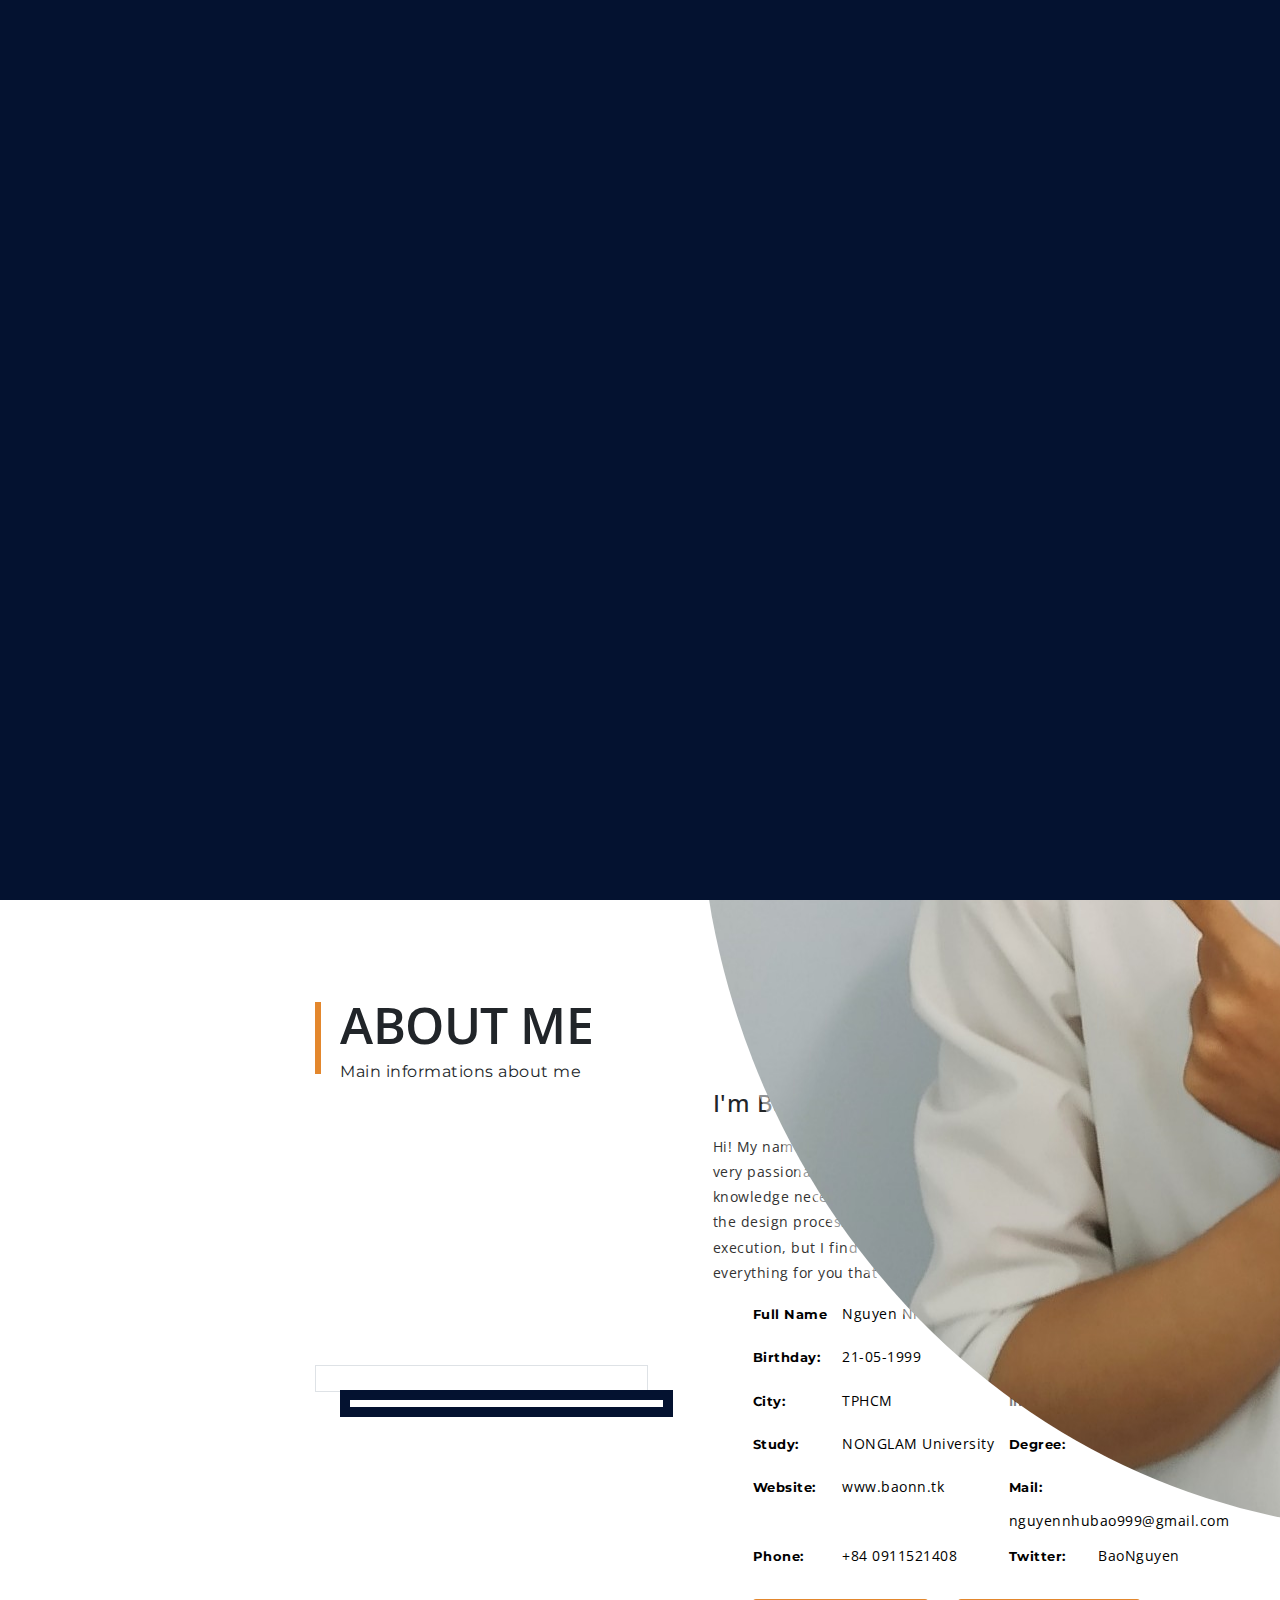
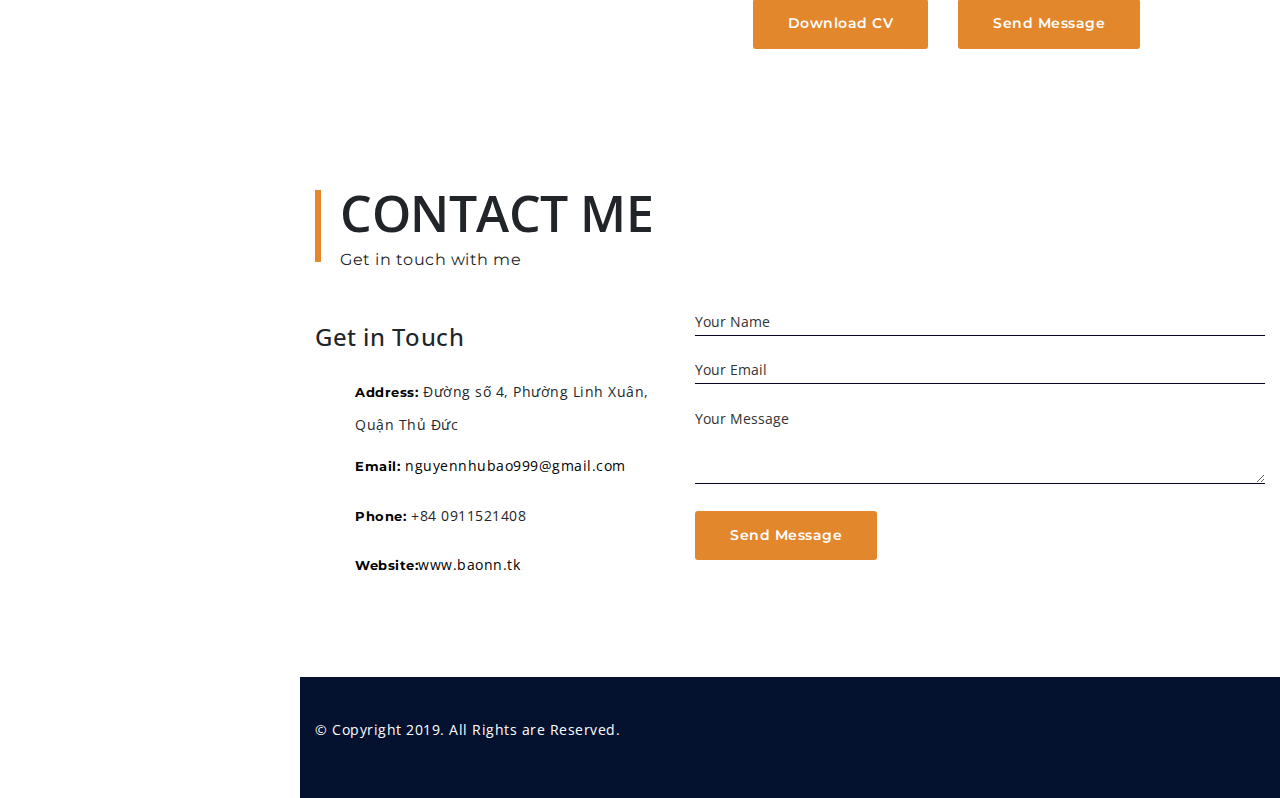
==== commit 072e27c0: "wqe" ====
--- a/index.html
+++ b/index.html
@@ -95,8 +95,8 @@
                     <ul class="anchor_nav">
                         <li><a href="#home">Home</a></li>
                         <li><a href="Labs.html">Lab</a></li>
+                        <li><a href="result.html">Result</a></li>
                         <li><a href="#about">About</a></li>
-                        <!--						<li><a href="#services">Services</a></li>-->
                         <!--						<li><a href="#portfolio">Portfolio</a></li>-->
                         <!--						<li><a href="#news">News</a></li>-->
                         <li><a href="#contact">Contact</a></li>
@@ -203,10 +203,12 @@
                                                     <span><label>City:</label> <a href="#">TPHCM</a></span>
                                                 </li>
                                                 <li>
-                                                    <span><label>Interests:</label> <a href="#">Volleyball, Electronic</a></span>
-                                                </li>
-                                                <li>
-                                                    <span><label>Study:</label> <a href="#">NONGLAM University</a></span>
+                                                    <span><label>Interests:</label> <a
+                                                            href="#">Volleyball, Electronic</a></span>
+                                                </li>
+                                                <li>
+                                                    <span><label>Study:</label> <a
+                                                            href="#">NONGLAM University</a></span>
                                                 </li>
                                                 <li>
                                                     <span><label>Degree:</label> Student</span>
--- a/css/style.css
+++ b/css/style.css
@@ -1907,7 +1907,7 @@
 	text-align: left;
 	background-color: #041230;
 	padding: 40px 0px;
-	
+	margin-top: 10px;
 	-webkit-box-sizing: border-box; /* Safari/Chrome, other WebKit */
 	   -moz-box-sizing: border-box; /* Firefox, other Gecko */
 			box-sizing: border-box; /* Opera/IE 8+ */ 
--- a/css/tab.css
+++ b/css/tab.css
@@ -118,7 +118,7 @@
      display: flex;
      flex-direction: column;
      justify-content: center;
-    padding-left: 50px;
+    padding-left: 20px;
  }
 .rqcontainer .rqul li{
     list-style-type: circle;
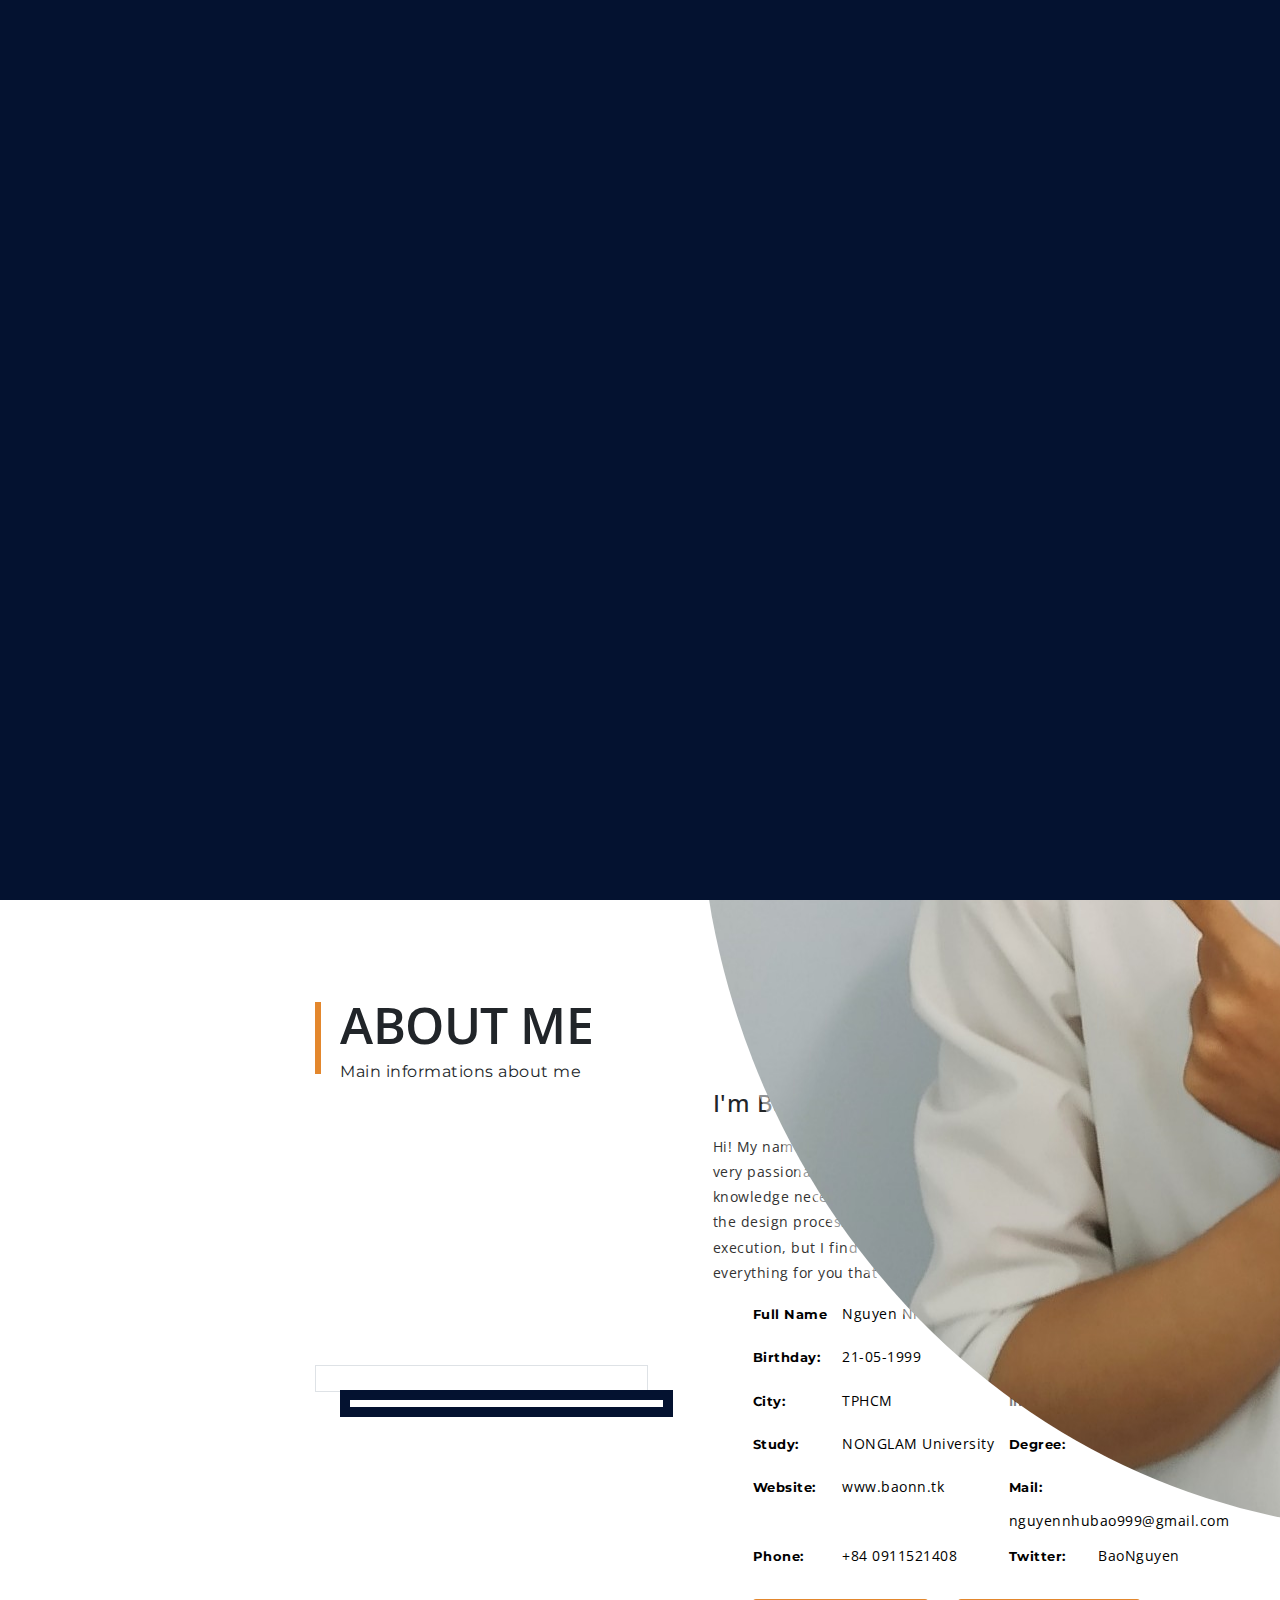
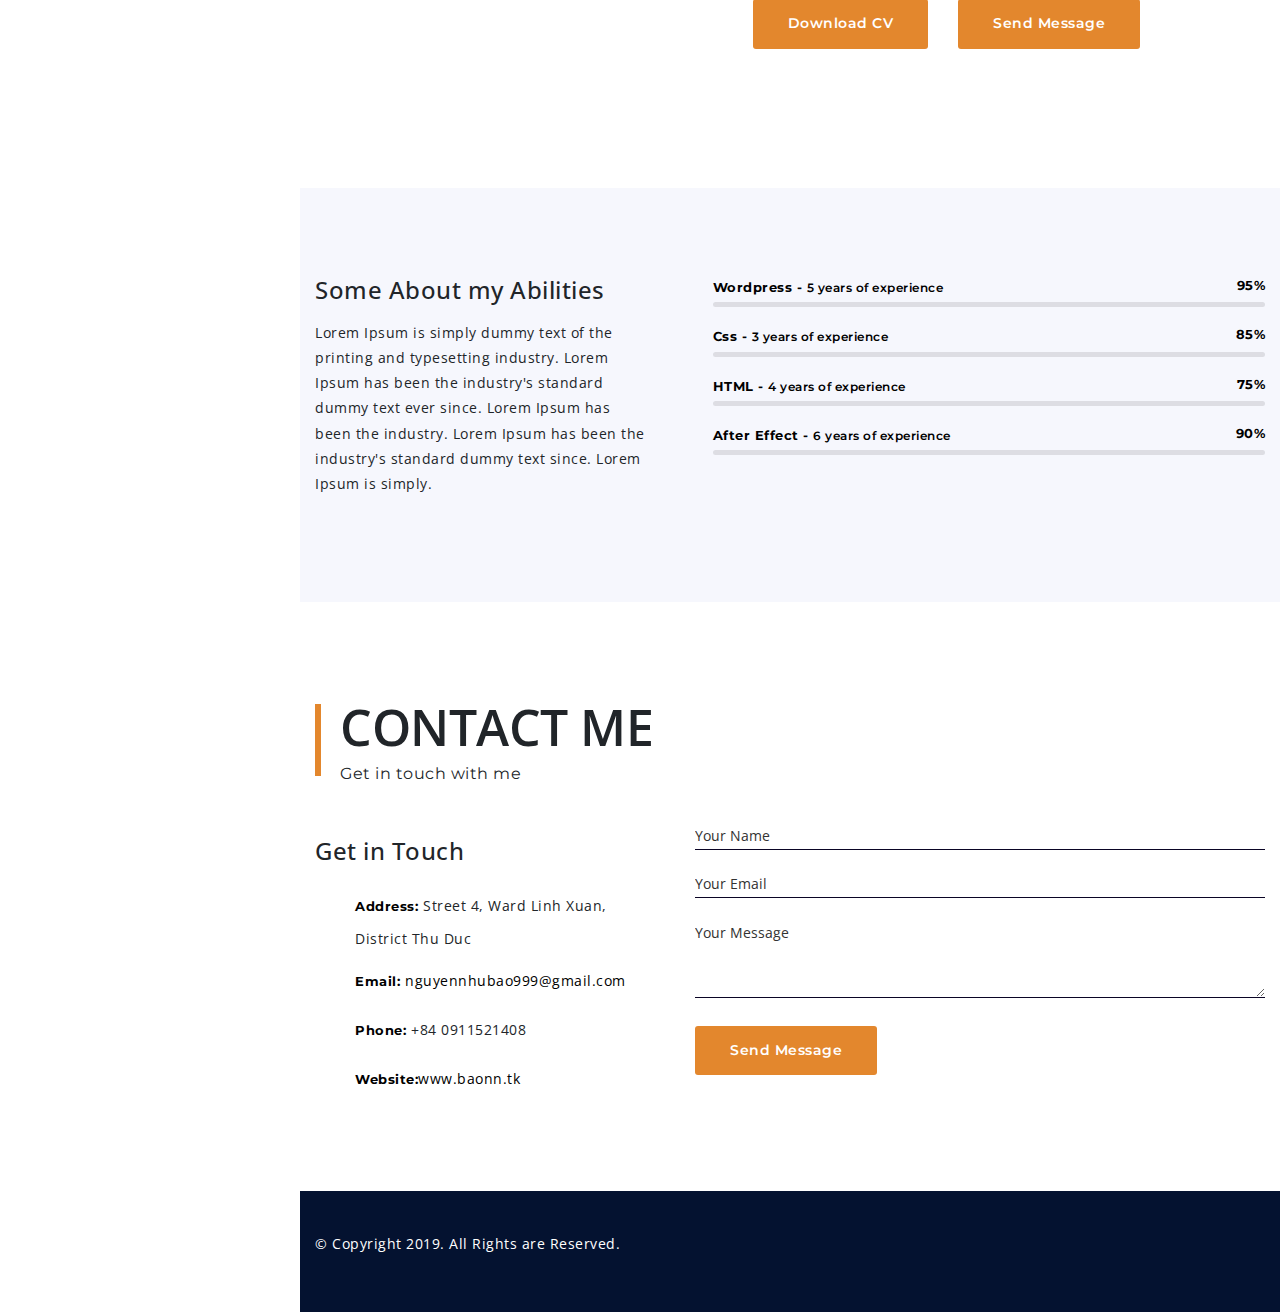
==== commit 3632bd2f: "scdvf" ====
--- a/index.html
+++ b/index.html
@@ -71,10 +71,9 @@
             <div class="mob_menu">
                 <ul class="anchor_nav">
                     <li><a href="#home">Home</a></li>
+<!--                    <li><a href="Labs.html">Lab</a></li>-->
+<!--                    <li><a href="result.html">Result</a></li>-->
                     <li><a href="#about">About</a></li>
-                    <li><a href="#lab">Services</a></li>
-                    <li><a href="#portfolio">Portfolio</a></li>
-                    <li><a href="#news">News</a></li>
                     <li><a href="#contact">Contact</a></li>
                 </ul>
             </div>
@@ -94,8 +93,8 @@
                 <div class="menu_list_wrap">
                     <ul class="anchor_nav">
                         <li><a href="#home">Home</a></li>
-                        <li><a href="Labs.html">Lab</a></li>
-                        <li><a href="result.html">Result</a></li>
+<!--                        <li><a href="Labs.html">Lab</a></li>-->
+<!--                        <li><a href="result.html">Result</a></li>-->
                         <li><a href="#about">About</a></li>
                         <!--						<li><a href="#portfolio">Portfolio</a></li>-->
                         <!--						<li><a href="#news">News</a></li>-->
@@ -232,7 +231,7 @@
                                         <div class="buttons_wrap">
                                             <ul>
                                                 <li>
-                                                    <a href="index.html"><span>Download CV</span></a>
+                                                    <a href="cv/NguyenNhuBaoCV2020.docx" download="NguyenNhuBaoCV2020.docx"><span>Download CV</span></a>
                                                 </li>
                                                 <li class="anchor">
                                                     <a href="#contact"><span>Send Message</span></a>
@@ -247,7 +246,42 @@
                 </div>
                 <!-- /ABOUT -->
                 <!-- /SERVICES -->
-
+                <div class="arlo_tm_section">
+                    <div class="arlo_tm_skills_wrap">
+                        <div class="container">
+                            <div class="inner_wrap">
+                                <div class="leftbox">
+                                    <div class="arlo_tm_mini_title_holder">
+                                        <h4>Some About my Abilities</h4>
+                                    </div>
+                                    <p>Lorem Ipsum is simply dummy text of the printing and typesetting industry. Lorem Ipsum has been the industry's standard dummy text ever since. Lorem Ipsum has been the industry. Lorem Ipsum has been the industry's standard dummy text since. Lorem Ipsum is simply.</p>
+                                </div>
+                                <div class="rightbox">
+                                    <div class="progress_bar_wrap_total">
+                                        <div class="arlo_tm_progress_wrap" data-size="small" data-round="c" data-strip="off">
+                                            <div class="arlo_tm_progress" data-value="95" data-color="#000">
+                                                <span><span class="label">Wordpress - <span class="experience">5 years of experience</span></span><span class="number">95%</span></span>
+                                                <div class="arlo_tm_bar_bg"><div class="arlo_tm_bar_wrap"><div class="arlo_tm_bar"></div></div></div>
+                                            </div>
+                                            <div class="arlo_tm_progress" data-value="85" data-color="#000">
+                                                <span><span class="label">Css - <span class="experience">3 years of experience</span></span><span class="number">85%</span></span>
+                                                <div class="arlo_tm_bar_bg"><div class="arlo_tm_bar_wrap"><div class="arlo_tm_bar"></div></div></div>
+                                            </div>
+                                            <div class="arlo_tm_progress" data-value="75" data-color="#000">
+                                                <span><span class="label">HTML - <span class="experience">4 years of experience</span></span><span class="number">75%</span></span>
+                                                <div class="arlo_tm_bar_bg"><div class="arlo_tm_bar_wrap"><div class="arlo_tm_bar"></div></div></div>
+                                            </div>
+                                            <div class="arlo_tm_progress" data-value="90" data-color="#000">
+                                                <span><span class="label">After Effect - <span class="experience">6 years of experience</span></span><span class="number">90%</span></span>
+                                                <div class="arlo_tm_bar_bg"><div class="arlo_tm_bar_wrap"><div class="arlo_tm_bar"></div></div></div>
+                                            </div>
+                                        </div>
+                                    </div>
+                                </div>
+                            </div>
+                        </div>
+                    </div>
+                </div>
 
                 <!-- CONTACT & FOOTER -->
                 <div class="arlo_tm_section" id="contact">
@@ -266,7 +300,7 @@
                                     </div>
                                     <div class="short_info_wrap">
                                         <ul>
-                                            <li><p><label>Address:</label><span>Đường số 4, Phường Linh Xuân, Quận Thủ Đức</span>
+                                            <li><p><label>Address:</label><span>Street 4, Ward Linh Xuan, District Thu Duc</span>
                                             </p></li>
                                             <li><p><label>Email:</label><span><a href="mailto:example@gmail.com">nguyennhubao999@gmail.com</a></span>
                                             </p></li>
